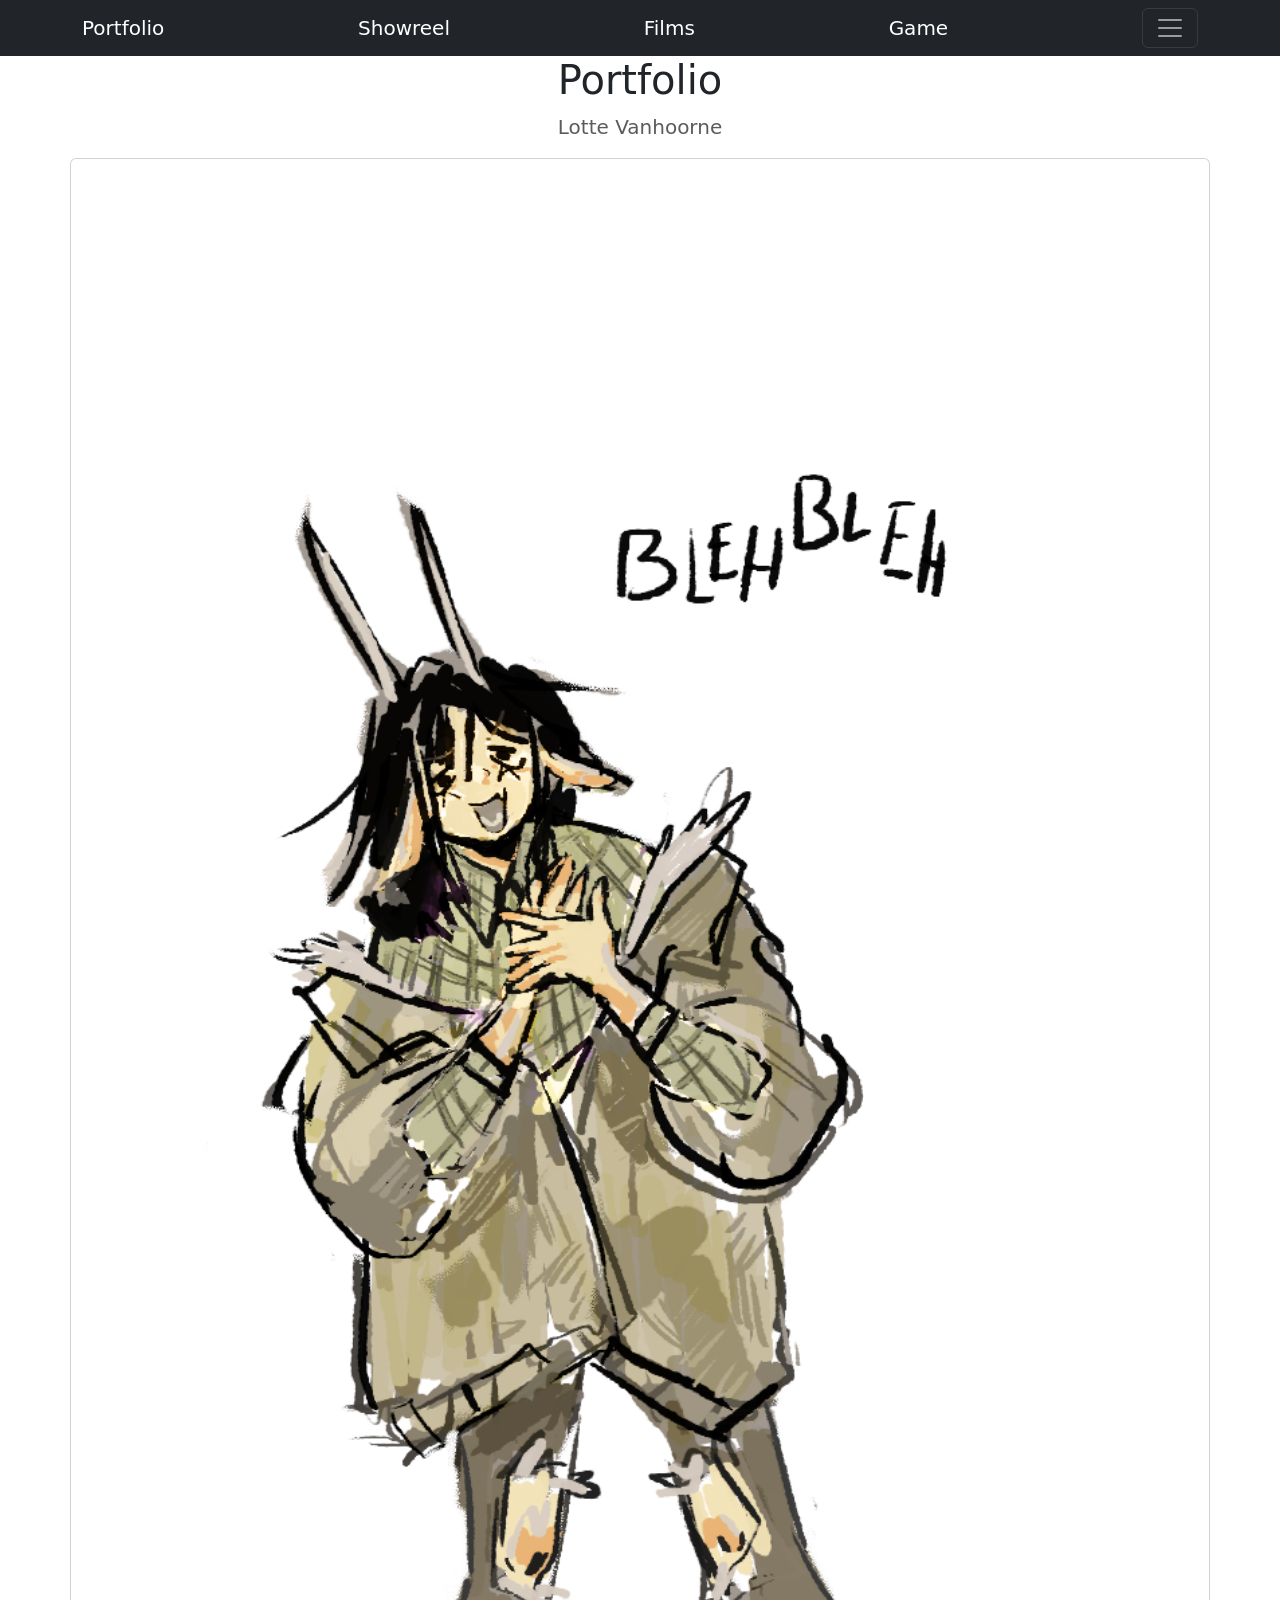
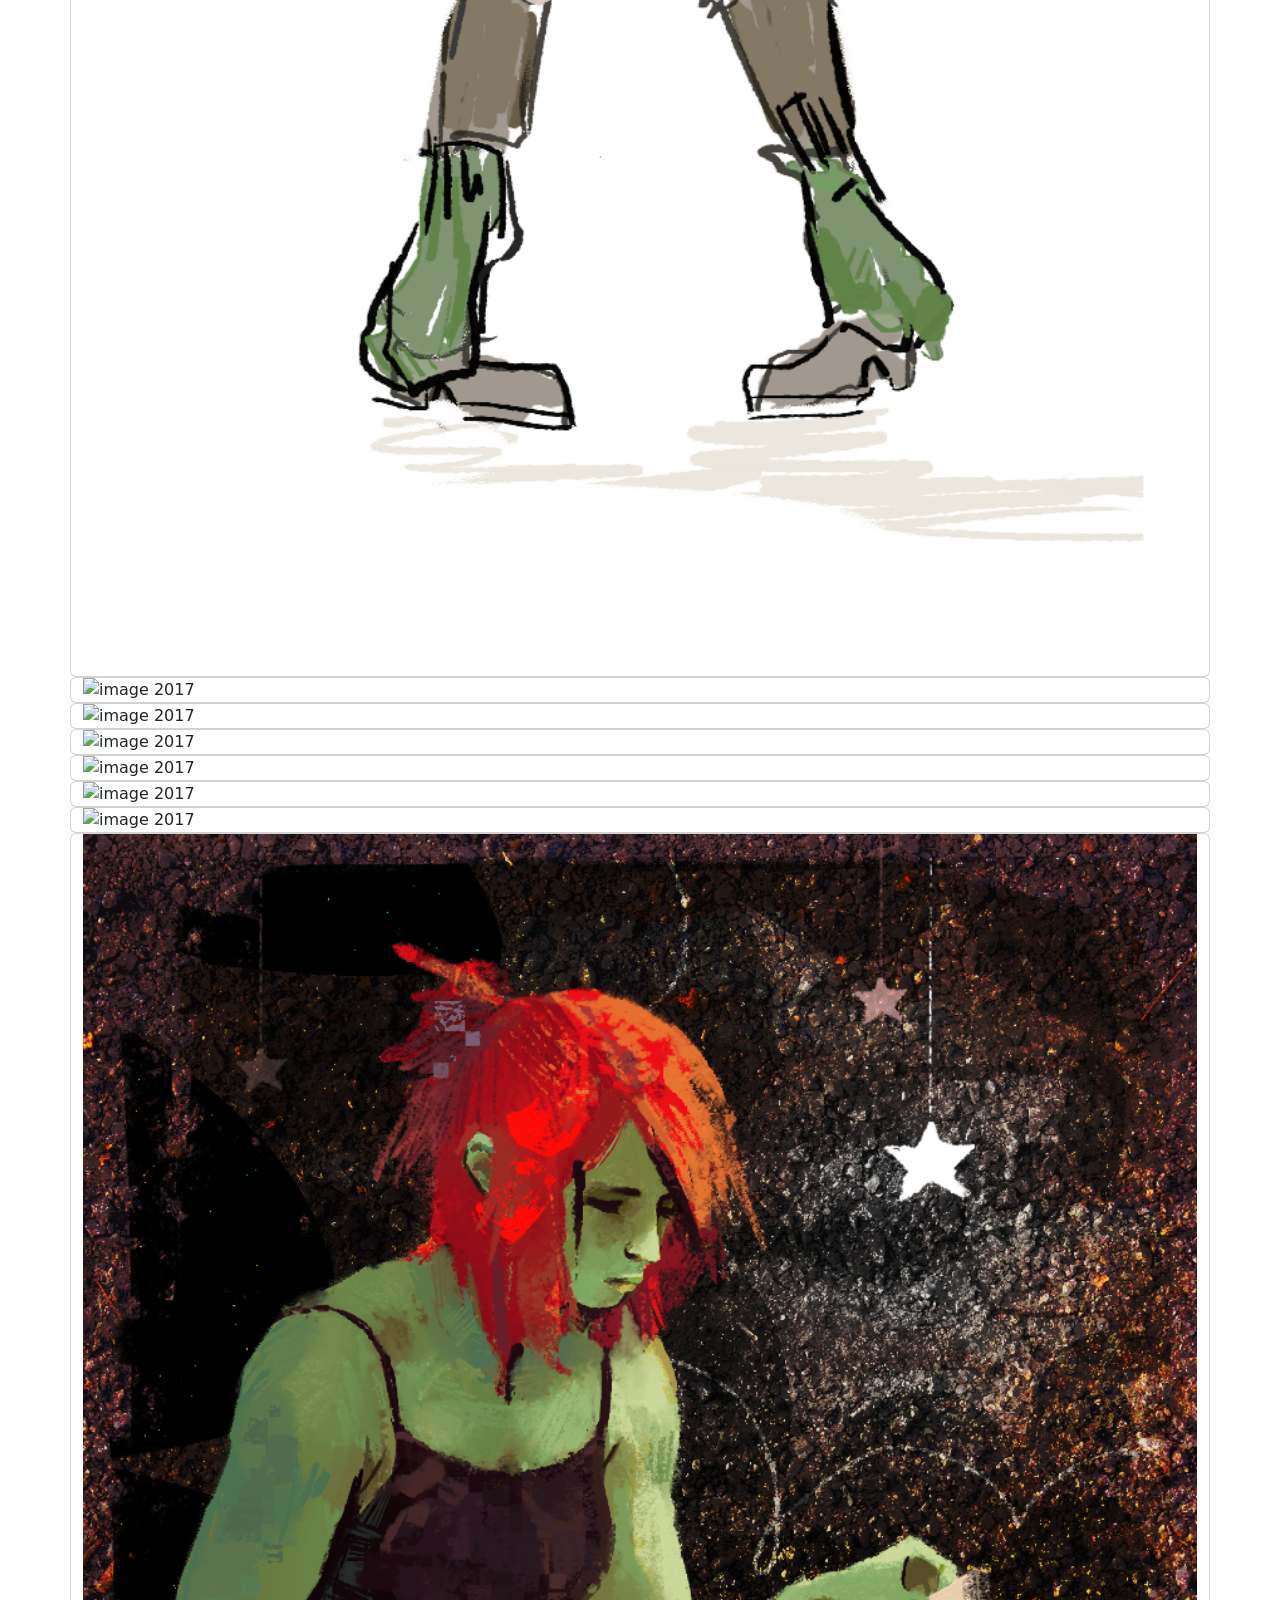
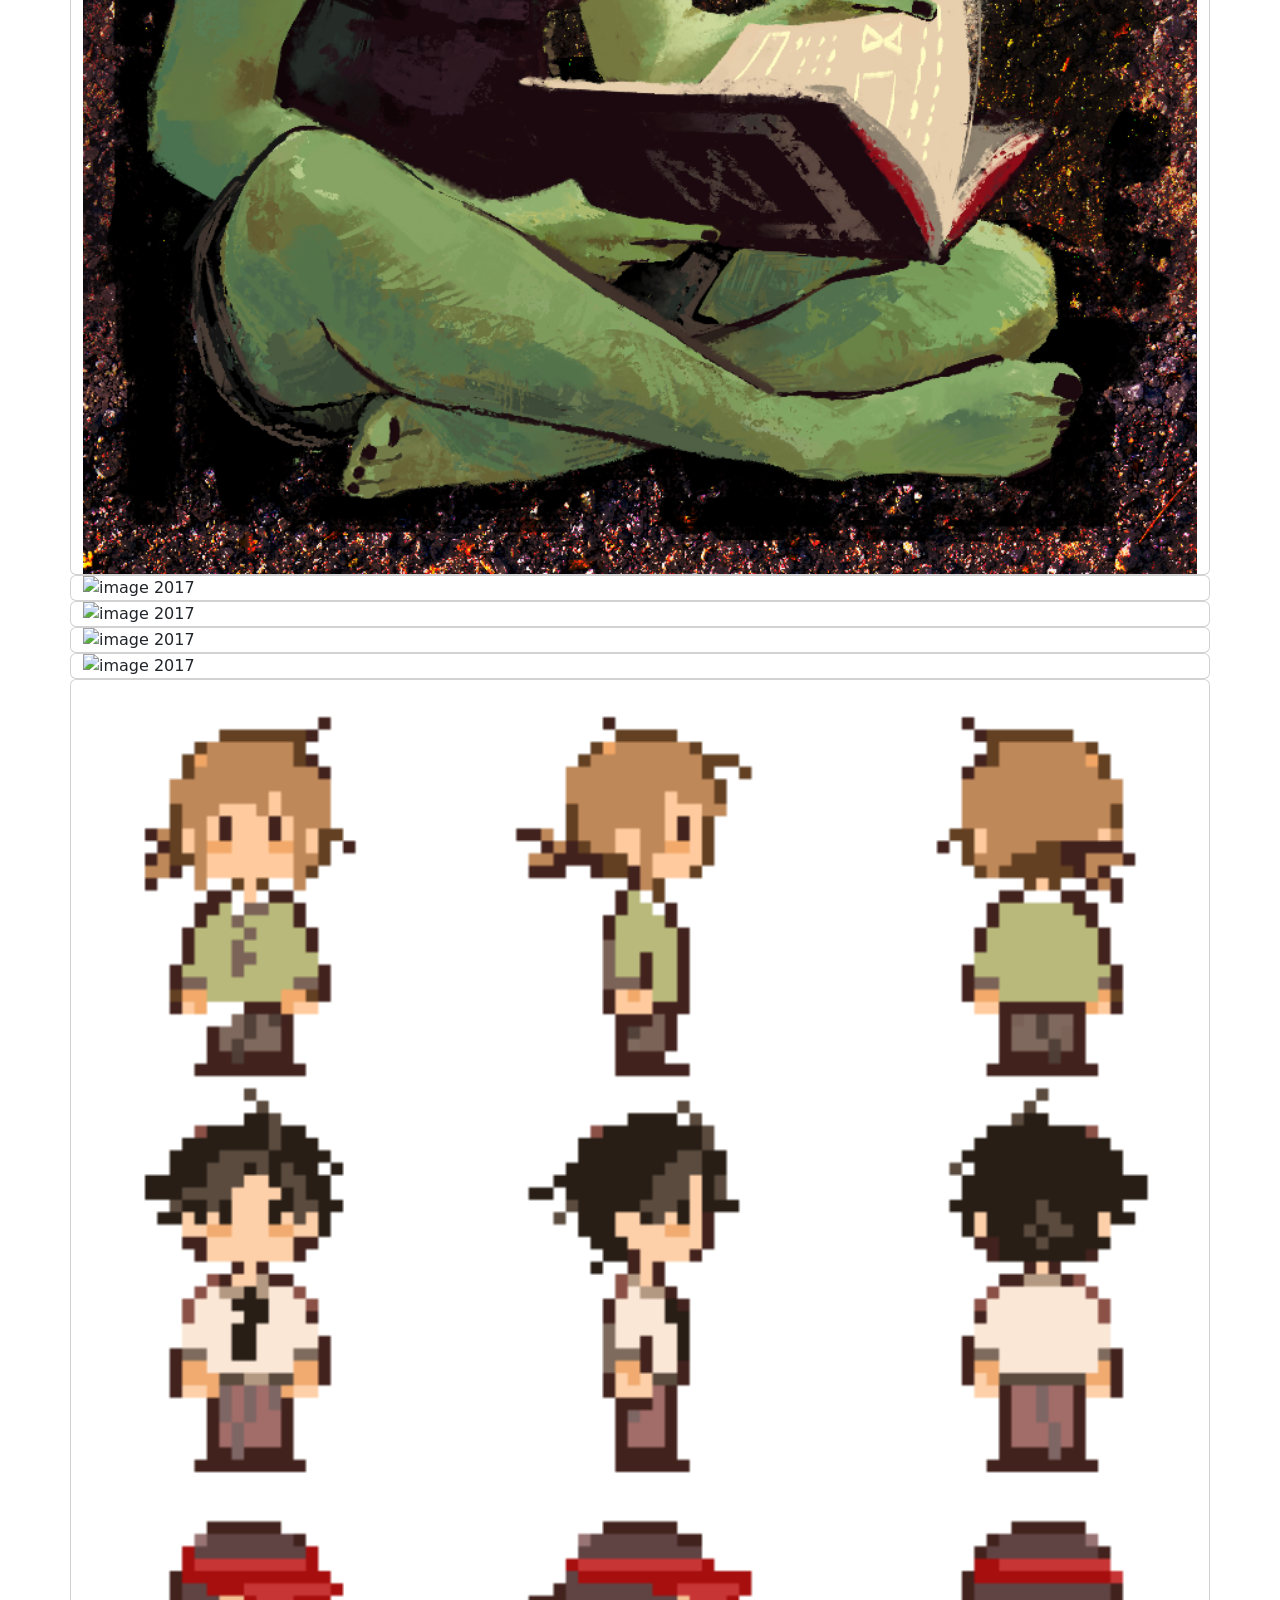
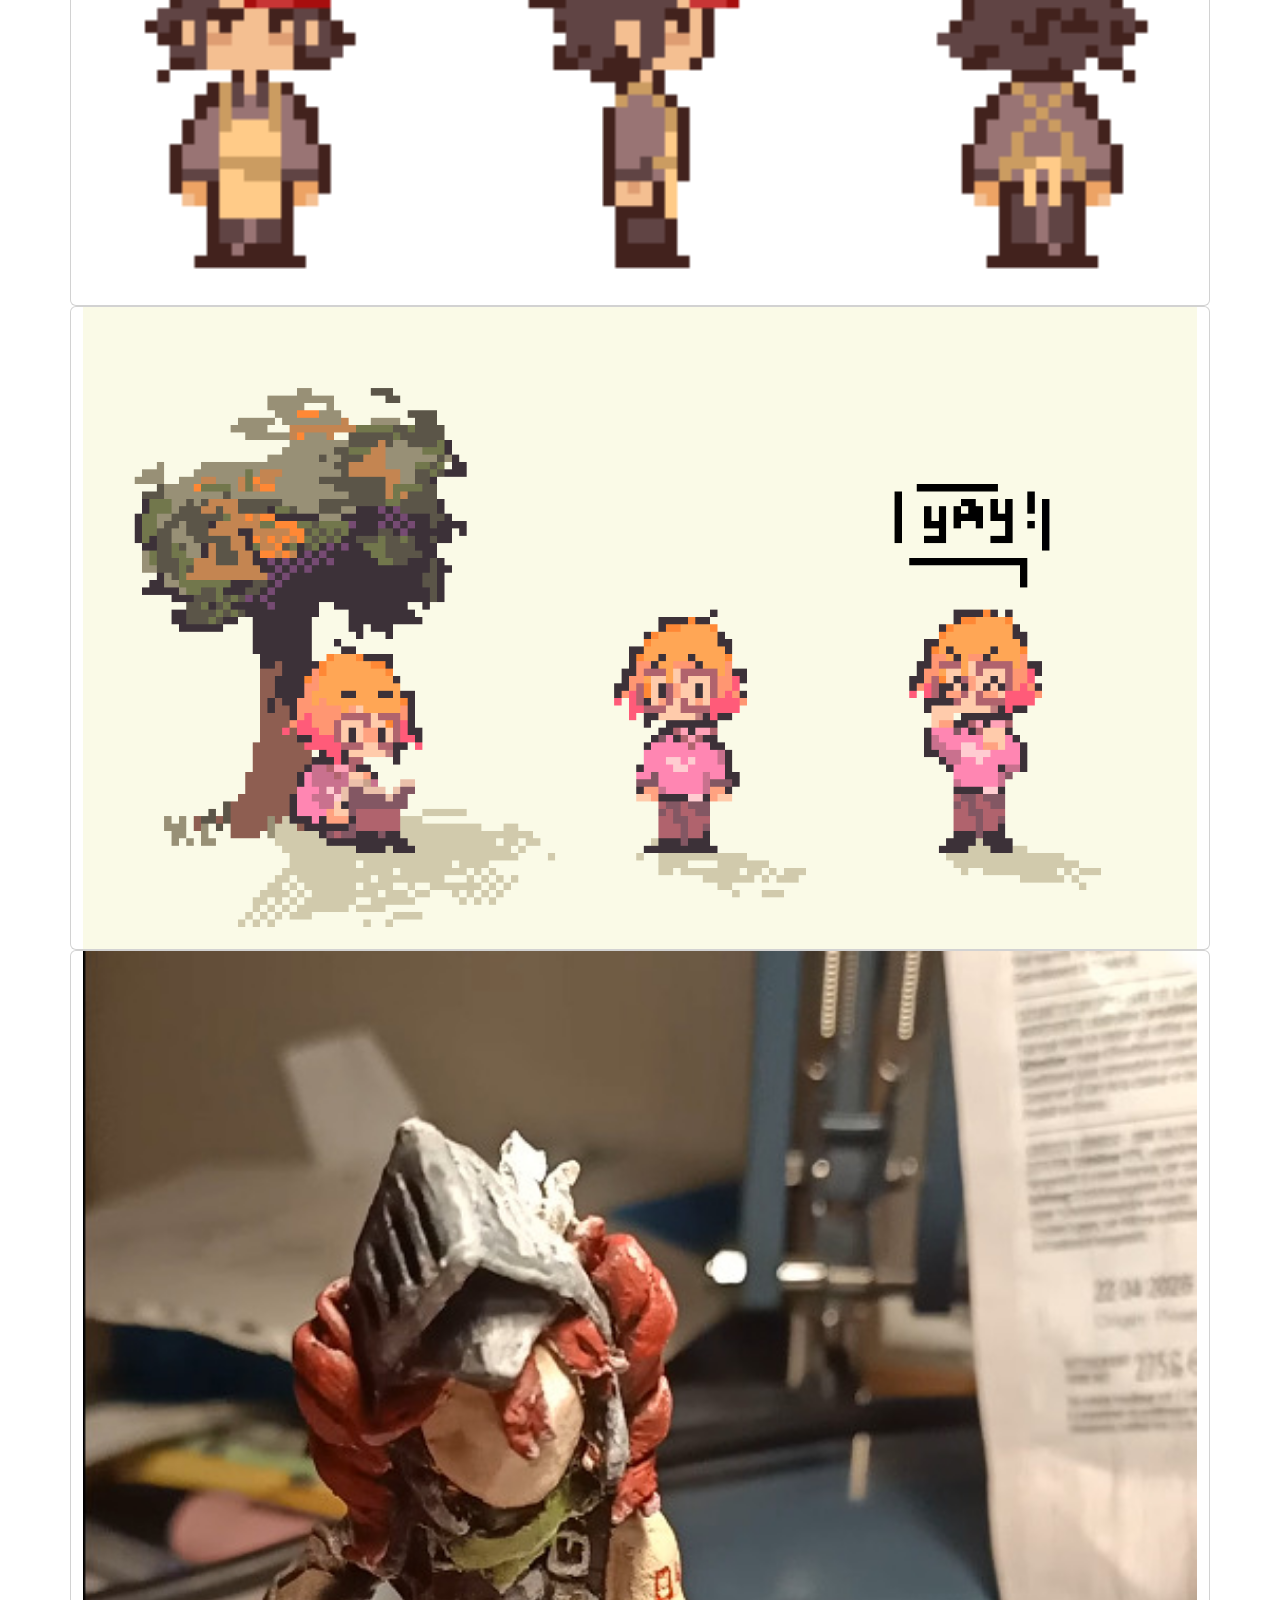
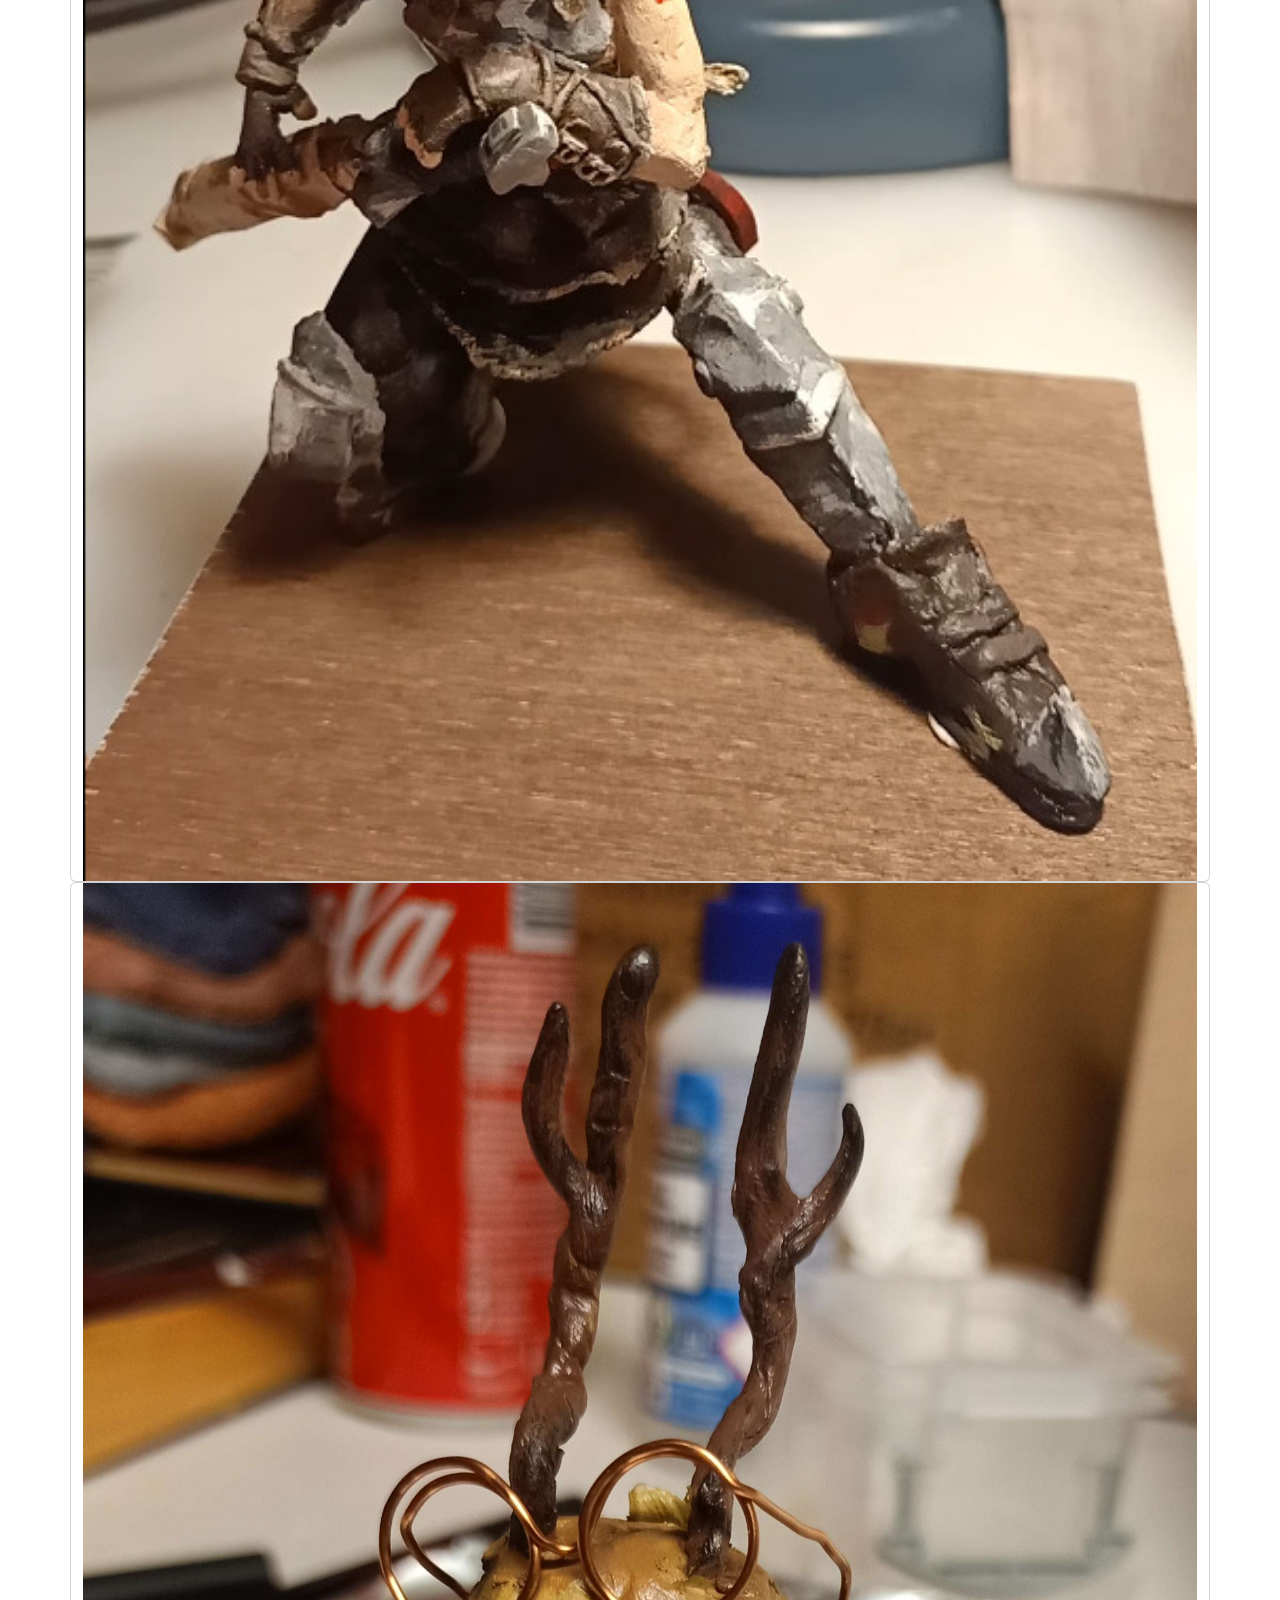
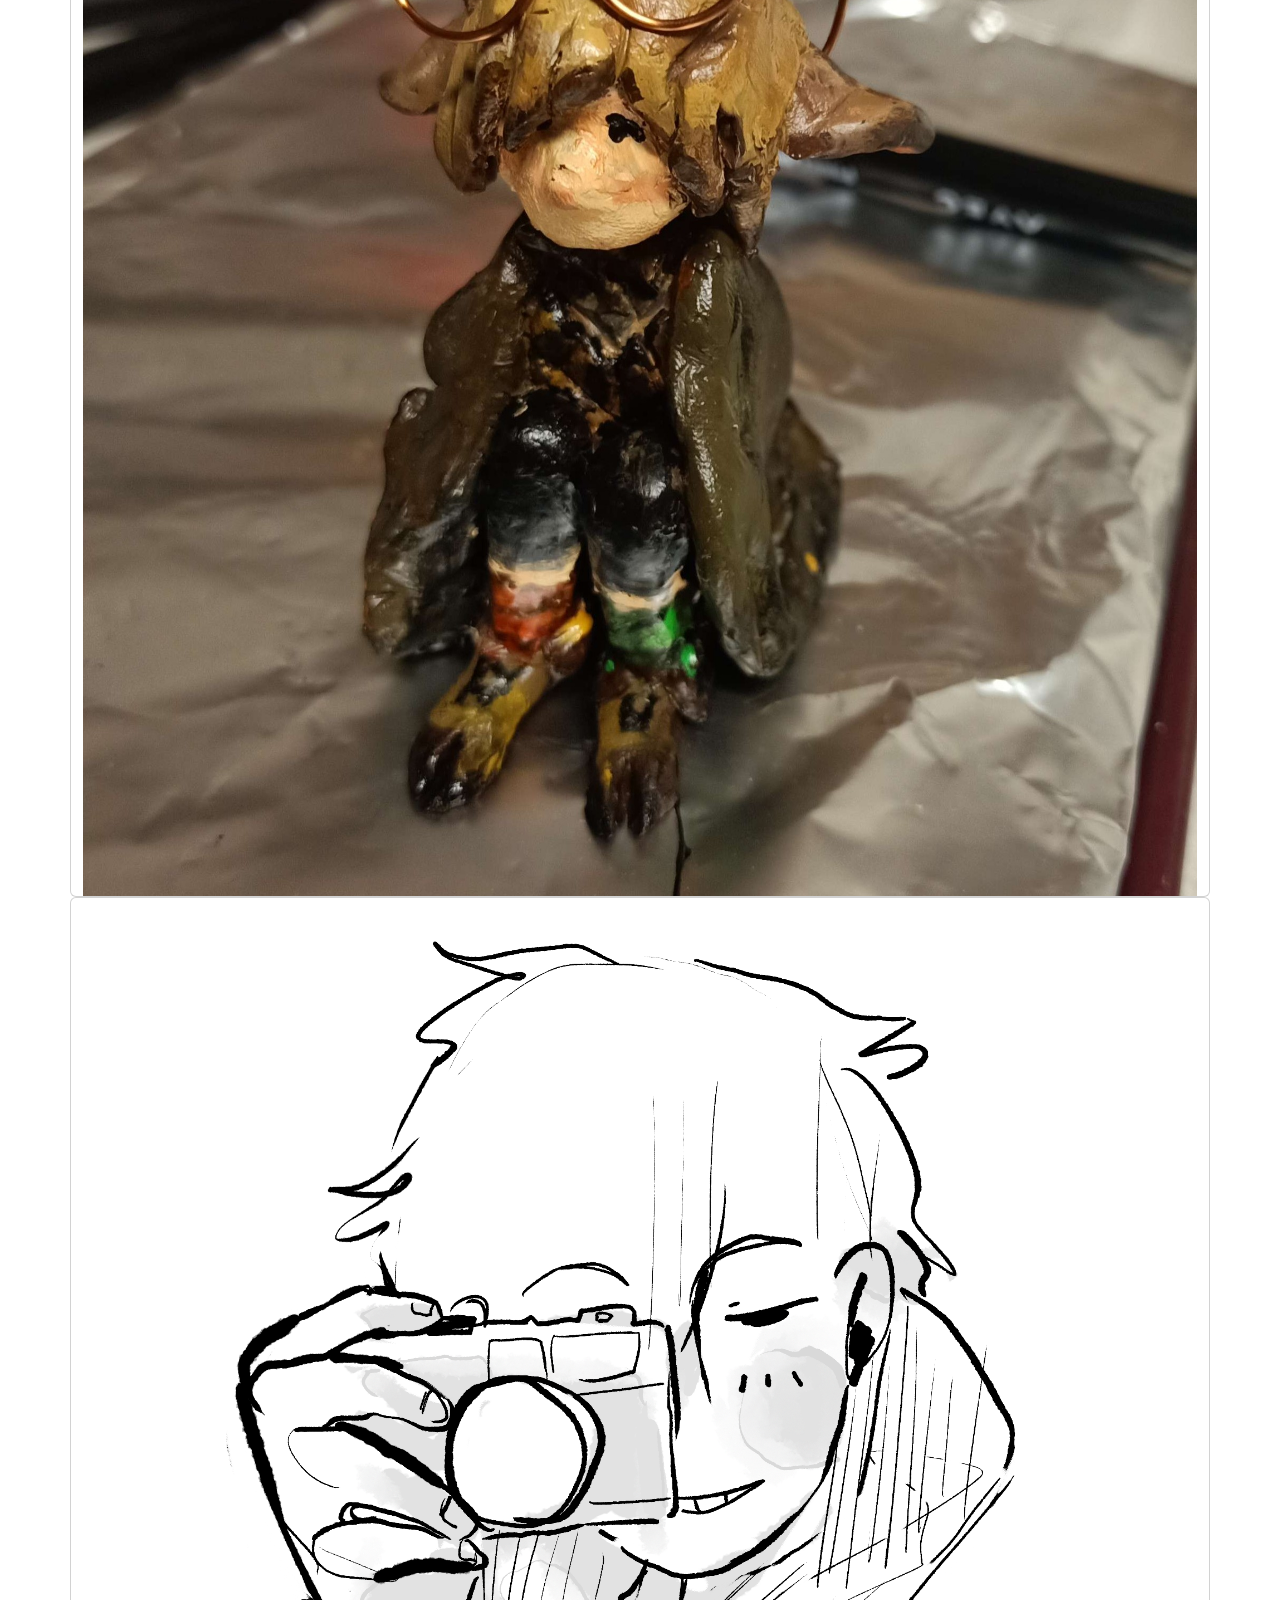
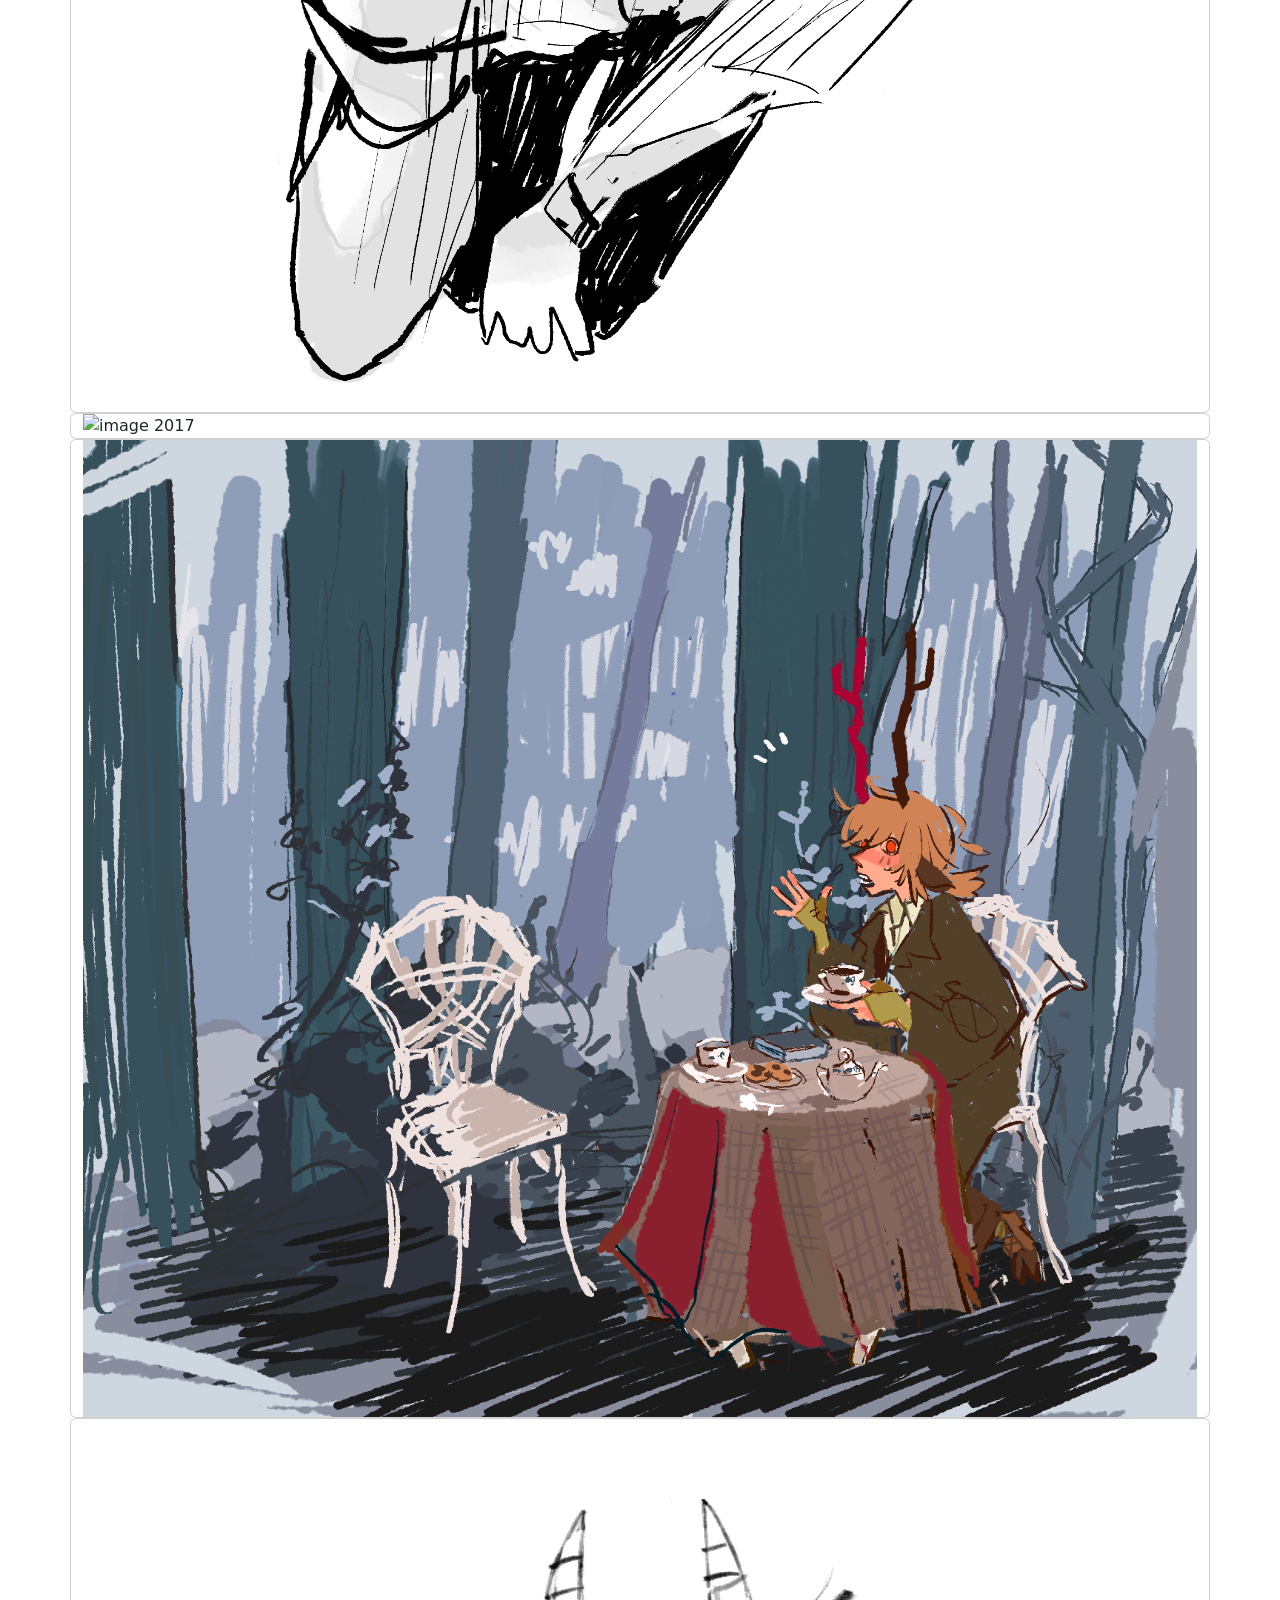
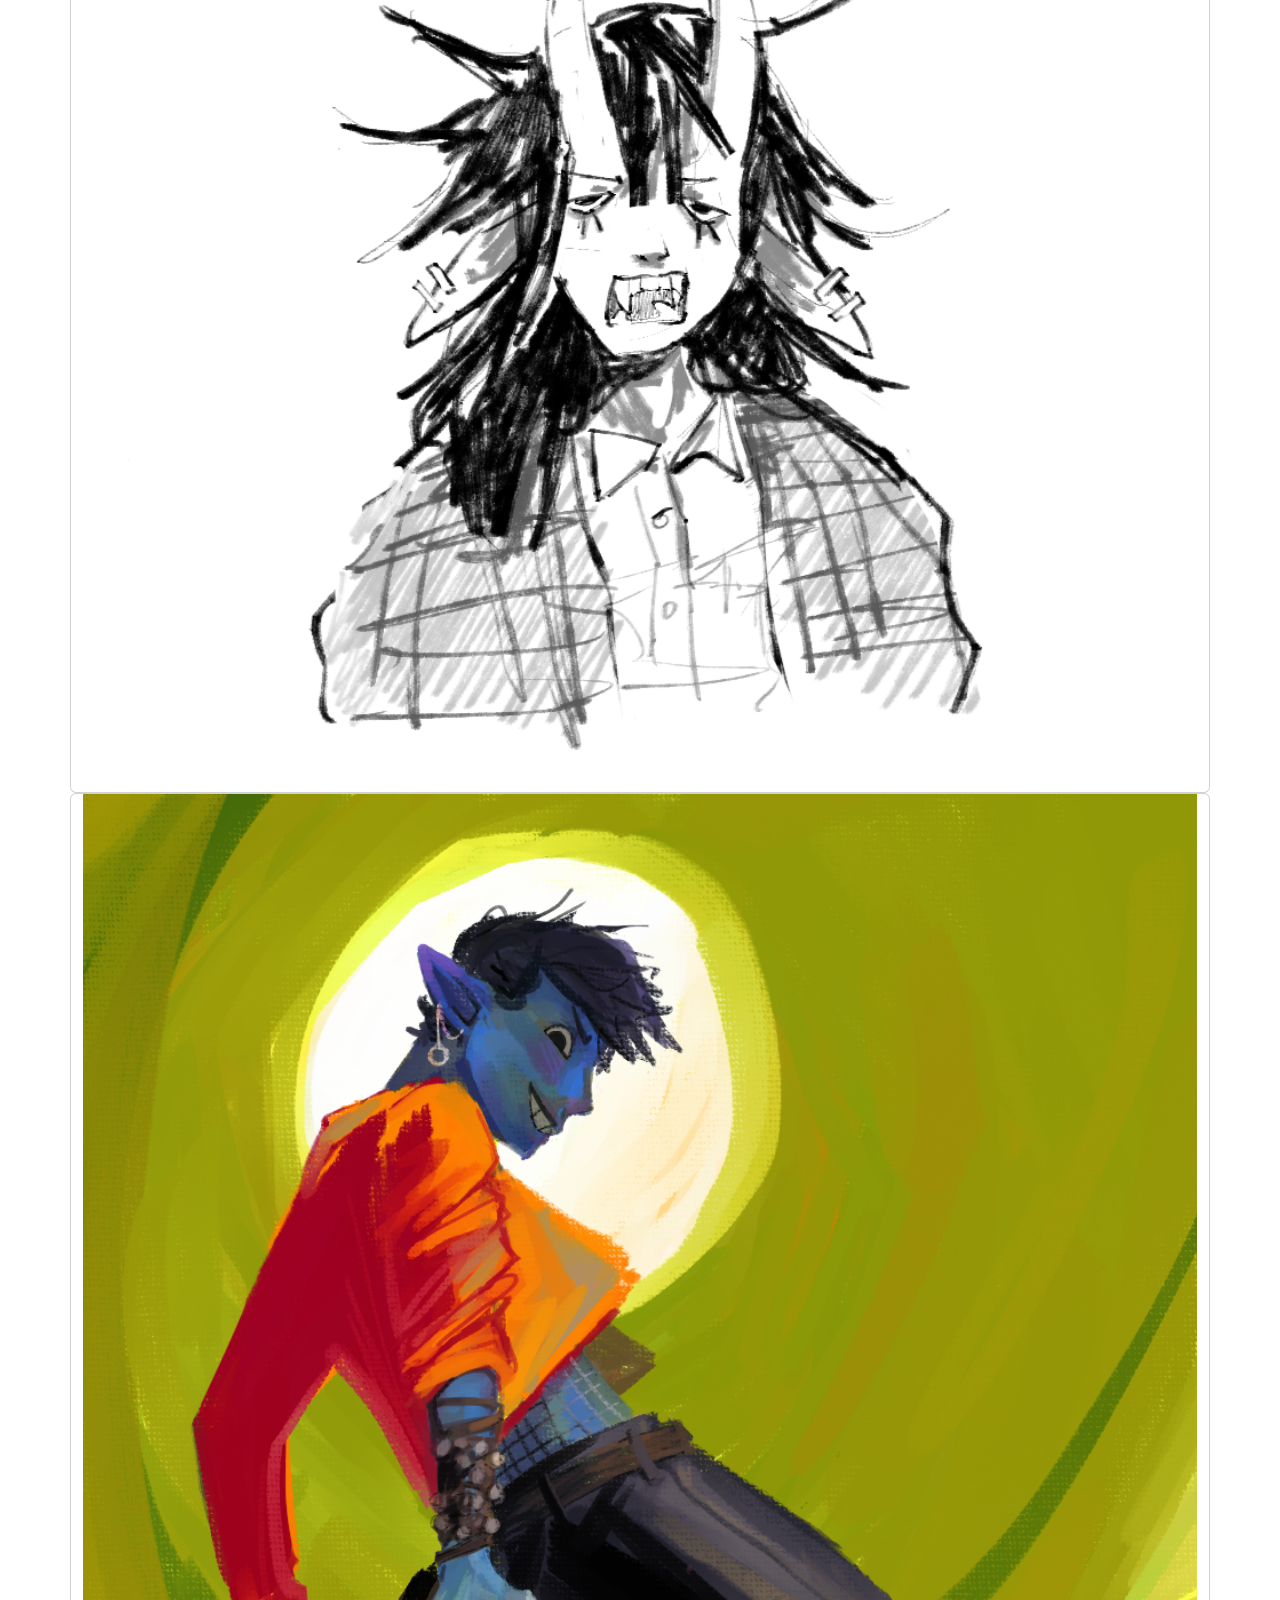
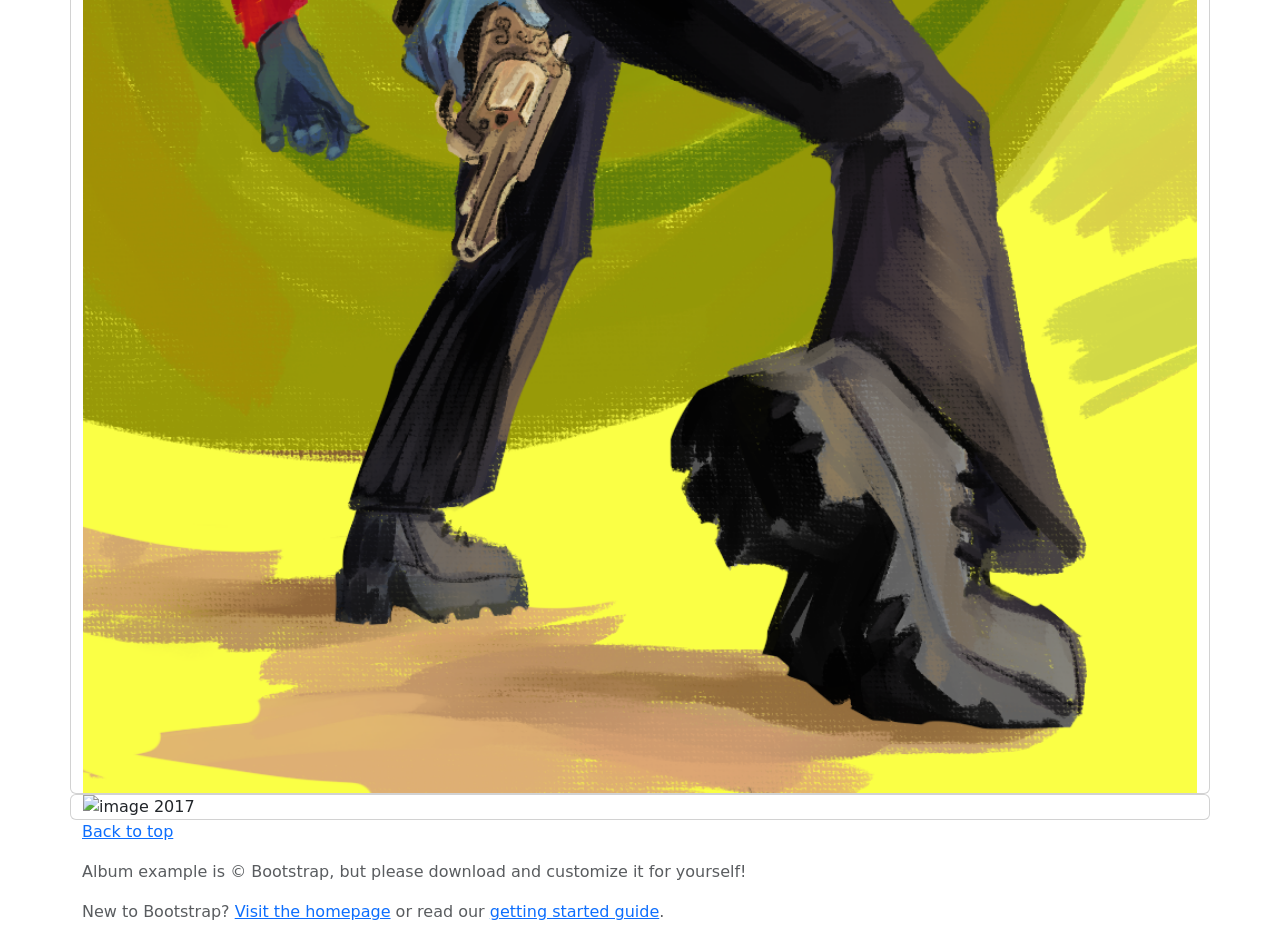
==== index.html @ b5077616 "Update page order" ====
<!doctype html>
<html lang="en">
  <head>
    <meta charset="utf-8">
    <meta name="viewport" content="width=device-width, initial-scale=1, shrink-to-fit=no">
    <meta name="description" content="">
    <meta name="author" content="">
    <link rel="icon" href="/docs/4.0/assets/img/favicons/favicon.ico">

    <title>Album example for Bootstrap</title>

    <!-- Bootstrap core CSS -->
    <link href="https://cdn.jsdelivr.net/npm/bootstrap@5.3.8/dist/css/bootstrap.min.css" rel="stylesheet" integrity="sha384-sRIl4kxILFvY47J16cr9ZwB07vP4J8+LH7qKQnuqkuIAvNWLzeN8tE5YBujZqJLB" crossorigin="anonymous">
    <!-- Custom styles for this template -->
    <link href="album.css" rel="stylesheet">
  </head>

  <body>

    <header>
      <div class="collapse bg-dark" id="navbarHeader">
        <div class="container">
          <div class="row">
            <div class="col-sm-8 py-4">
              <h4 class="text-white">About</h4>
              <p class="text-muted">When I am inspired, I draw. When inspired by what I drew, I share. Thanks for looking!</p>
            </div>
          </div>
        </div>
      </div>
      <div class="navbar navbar-dark bg-dark">
        <div class="container d-flex justify-content-between">
          <a href="/index.html" class="navbar-brand">Portfolio</a>
          <a href="/showreel.html" class="navbar-brand">Showreel</a>
          <a href="/films.html" class="navbar-brand">Films</a>
          <a href="/game.html" class="navbar-brand">Game</a>
          <button class="navbar-toggler" type="button" data-toggle="collapse" data-target="#navbarHeader" aria-controls="navbarHeader" aria-expanded="false" aria-label="Toggle navigation">
            <span class="navbar-toggler-icon"></span>
          </button>
        </div>
      </div>
    </header>

    <main role="main">

      <section class="jumbotron text-center">
        <div class="container">
          <h1 class="jumbotron-heading">Portfolio</h1>
          <p class="lead text-muted">Lotte Vanhoorne</p>
        </div>
      </section>

      <div class="album text-muted">
        <div class="container">

          <div class="row">
            <div class="card">
              <img src="content/2d3d/bleh.png" alt="image 2017" style="width:100%"  
                   data-toggle="modal" data-target="#myModal">
            </div>
            <div class="card">
              <img src="content/2d3d/cropped_poster.png" alt="image 2017" style="width:100%"  
               data-toggle="modal" data-target="#myModal">
            </div>
            <div class="card">
              <img src="content/2d3d/fashion1_p1.png" alt="image 2017" style="width:100%"
                   data-toggle="modal" data-target="#myModal">     
            </div>
             <div class="card">
              <img src="content/2d3d/fashion1_p2.png" alt="image 2017" style="width:100%"  
                   data-toggle="modal" data-target="#myModal">
            </div>
            <div class="card">
              <img src="content/2d3d/fashion2.png" alt="image 2017" style="width:100%"  
               data-toggle="modal" data-target="#myModal">
            </div>
            <div class="card">
              <img src="content/2d3d/grease_pencil_guy0001-0250.gif" alt="image 2017" style="width:100%"
                   data-toggle="modal" data-target="#myModal">     
            </div>
            <div class="card">
              <img src="content/2d3d/im the original... angel boi.png" alt="image 2017" style="width:100%"
                   data-toggle="modal" data-target="#myModal">     
            </div>
            <div class="card">
              <img src="content/2d3d/lady_brush6.8.png" alt="image 2017" style="width:100%"
                   data-toggle="modal" data-target="#myModal">     
            </div>
            <div class="card">
              <img src="content/2d3d/painting_flowercrownnn.png" alt="image 2017" style="width:100%"
                   data-toggle="modal" data-target="#myModal">     
            </div>
            <div class="card">
              <img src="content/2d3d/paper_drawing_Page_2i.png" alt="image 2017" style="width:100%"
                   data-toggle="modal" data-target="#myModal">     
            </div>
            <div class="card">
              <img src="content/2d3d/paper_drawing_Page_4.png" alt="image 2017" style="width:100%"
                   data-toggle="modal" data-target="#myModal">     
            </div>
            <div class="card">
              <img src="content/2d3d/paper_drawing_Page_5ffff.png" alt="image 2017" style="width:100%"
                   data-toggle="modal" data-target="#myModal">     
            </div>
            <div class="card">
              <img src="content/2d3d/pixel_gamejam sprites.png" alt="image 2017" style="width:100%"
                   data-toggle="modal" data-target="#myModal">     
            </div>
            <div class="card">
              <img src="content/2d3d/pixel_poppy(yes).gif" alt="image 2017" style="width:100%"
                   data-toggle="modal" data-target="#myModal">     
            </div>
            <div class="card">
              <img src="content/2d3d/sculpt_teto_front.jpg" alt="image 2017" style="width:100%"
                   data-toggle="modal" data-target="#myModal">     
            </div>
            <div class="card">
              <img src="content/2d3d/sculpt_willow.jpg" alt="image 2017" style="width:100%"
                   data-toggle="modal" data-target="#myModal">     
            </div>
            <div class="card">
              <img src="content/2d3d/silly.png" alt="image 2017" style="width:100%"
                   data-toggle="modal" data-target="#myModal">     
            </div>
            <div class="card">
              <img src="content/2d3d/spook.png" alt="image 2017" style="width:100%"
                   data-toggle="modal" data-target="#myModal">     
            </div>
            <div class="card">
              <img src="content/2d3d/tea party3.png" alt="image 2017" style="width:100%"
                   data-toggle="modal" data-target="#myModal">     
            </div>
            <div class="card">
              <img src="content/2d3d/testing2_rough brush clip.png" alt="image 2017" style="width:100%"
                   data-toggle="modal" data-target="#myModal">     
            </div>
            <div class="card">
              <img src="content/2d3d/testing4_tola1.png" alt="image 2017" style="width:100%"
                   data-toggle="modal" data-target="#myModal">     
            </div>
            <div class="card">
              <img src="content/2d3d/xan3.png" alt="image 2017" style="width:100%"
                   data-toggle="modal" data-target="#myModal">     
            </div>

            
          </div>

        </div>
      </div>

      
      <div id="myModal" class="modal fade" role="dialog">
    <div class="modal-dialog modal-lg">
        <div class="modal-content">
            <div class="modal-body">
                <img class="img-responsive" src="" />
            </div>
            <div class="modal-footer">
                <button type="button" class="btn btn-default" data-dismiss="modal">Close</button>
            </div>
        </div>
    </div>
</div>
      
 
      
       
 </main>

    <footer class="text-muted">
      <div class="container">
        <p class="float-right">
          <a href="#">Back to top</a>
        </p>
        <p>Album example is &copy; Bootstrap, but please download and customize it for yourself!</p>
        <p>New to Bootstrap? <a href="../../">Visit the homepage</a> or read our <a href="../../getting-started/">getting started guide</a>.</p>
      </div>
    </footer>

    <!-- Bootstrap core JavaScript
    ================================================== -->
    <!-- Placed at the end of the document so the pages load faster -->
    <script src="https://code.jquery.com/jquery-3.2.1.slim.min.js" integrity="sha384-KJ3o2DKtIkvYIK3UENzmM7KCkRr/rE9/Qpg6aAZGJwFDMVNA/GpGFF93hXpG5KkN" crossorigin="anonymous"></script>
    <script src="https://cdnjs.cloudflare.com/ajax/libs/popper.js/1.12.3/umd/popper.min.js" integrity="sha384-vFJXuSJphROIrBnz7yo7oB41mKfc8JzQZiCq4NCceLEaO4IHwicKwpJf9c9IpFgh" crossorigin="anonymous"></script>
    <script src="https://cdn.jsdelivr.net/npm/bootstrap@5.3.8/dist/js/bootstrap.bundle.min.js" integrity="sha384-FKyoEForCGlyvwx9Hj09JcYn3nv7wiPVlz7YYwJrWVcXK/BmnVDxM+D2scQbITxI" crossorigin="anonymous"></script>
    <script src="https://cdnjs.cloudflare.com/ajax/libs/holder/2.9.4/holder.min.js"></script>
    <script>
    $(document).ready(function () {
            $('#myModal').on('show.bs.modal', function (e) {
                var image = $(e.relatedTarget).attr('src');
                $(".img-responsive").attr("src", image);
            });
    });
    </script> 
  </body>
</html>
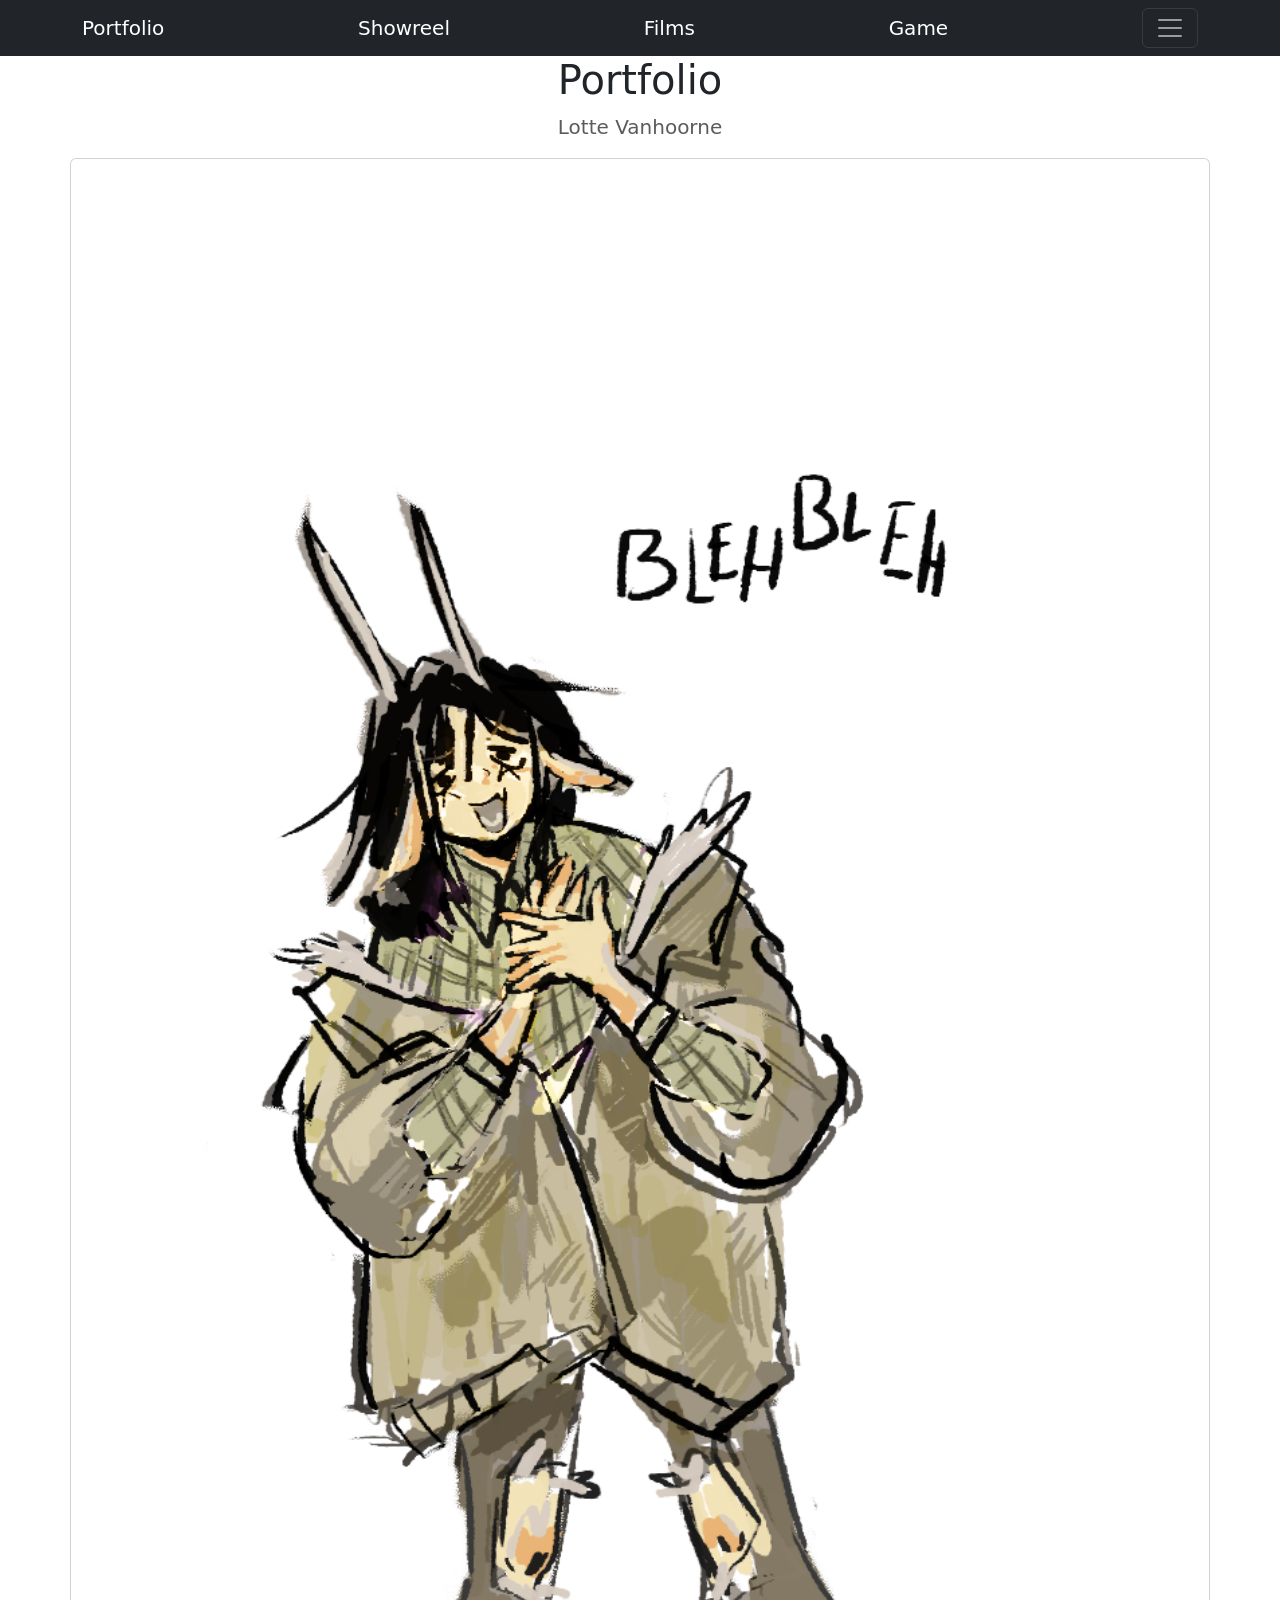
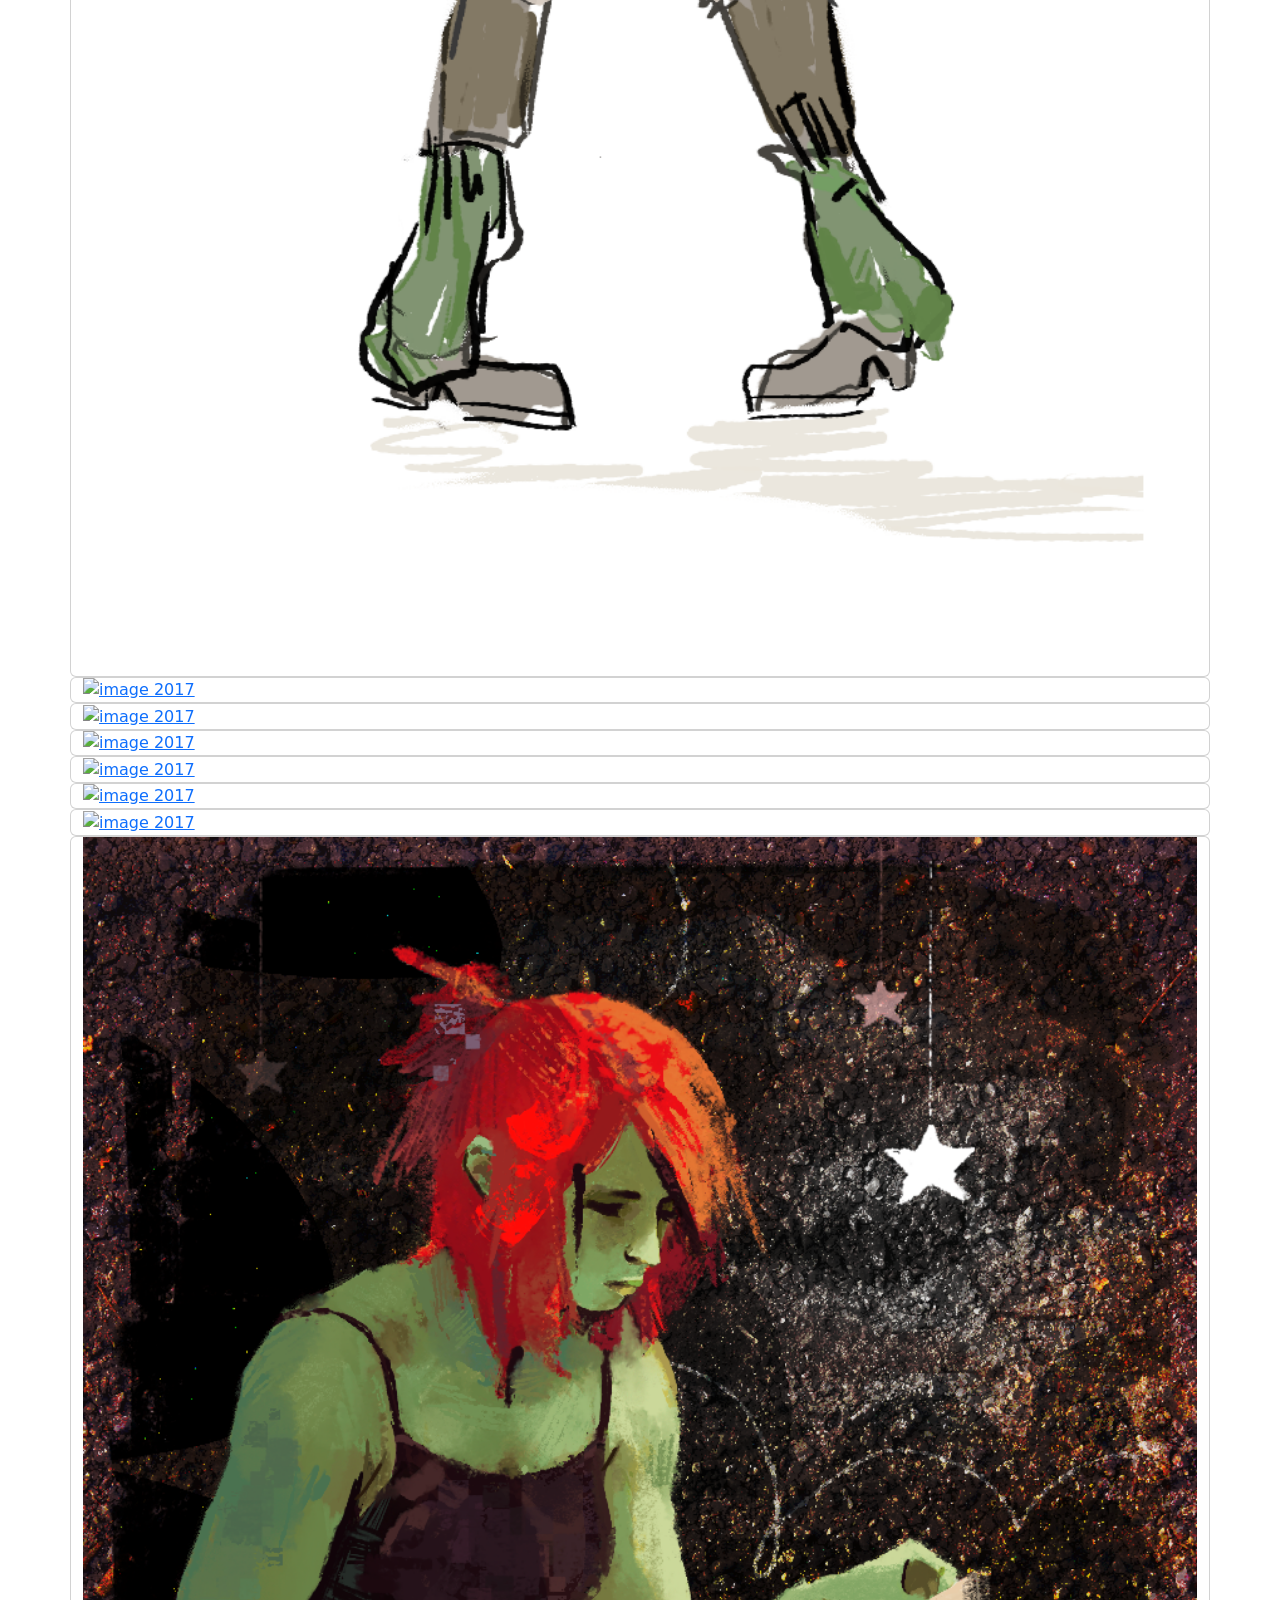
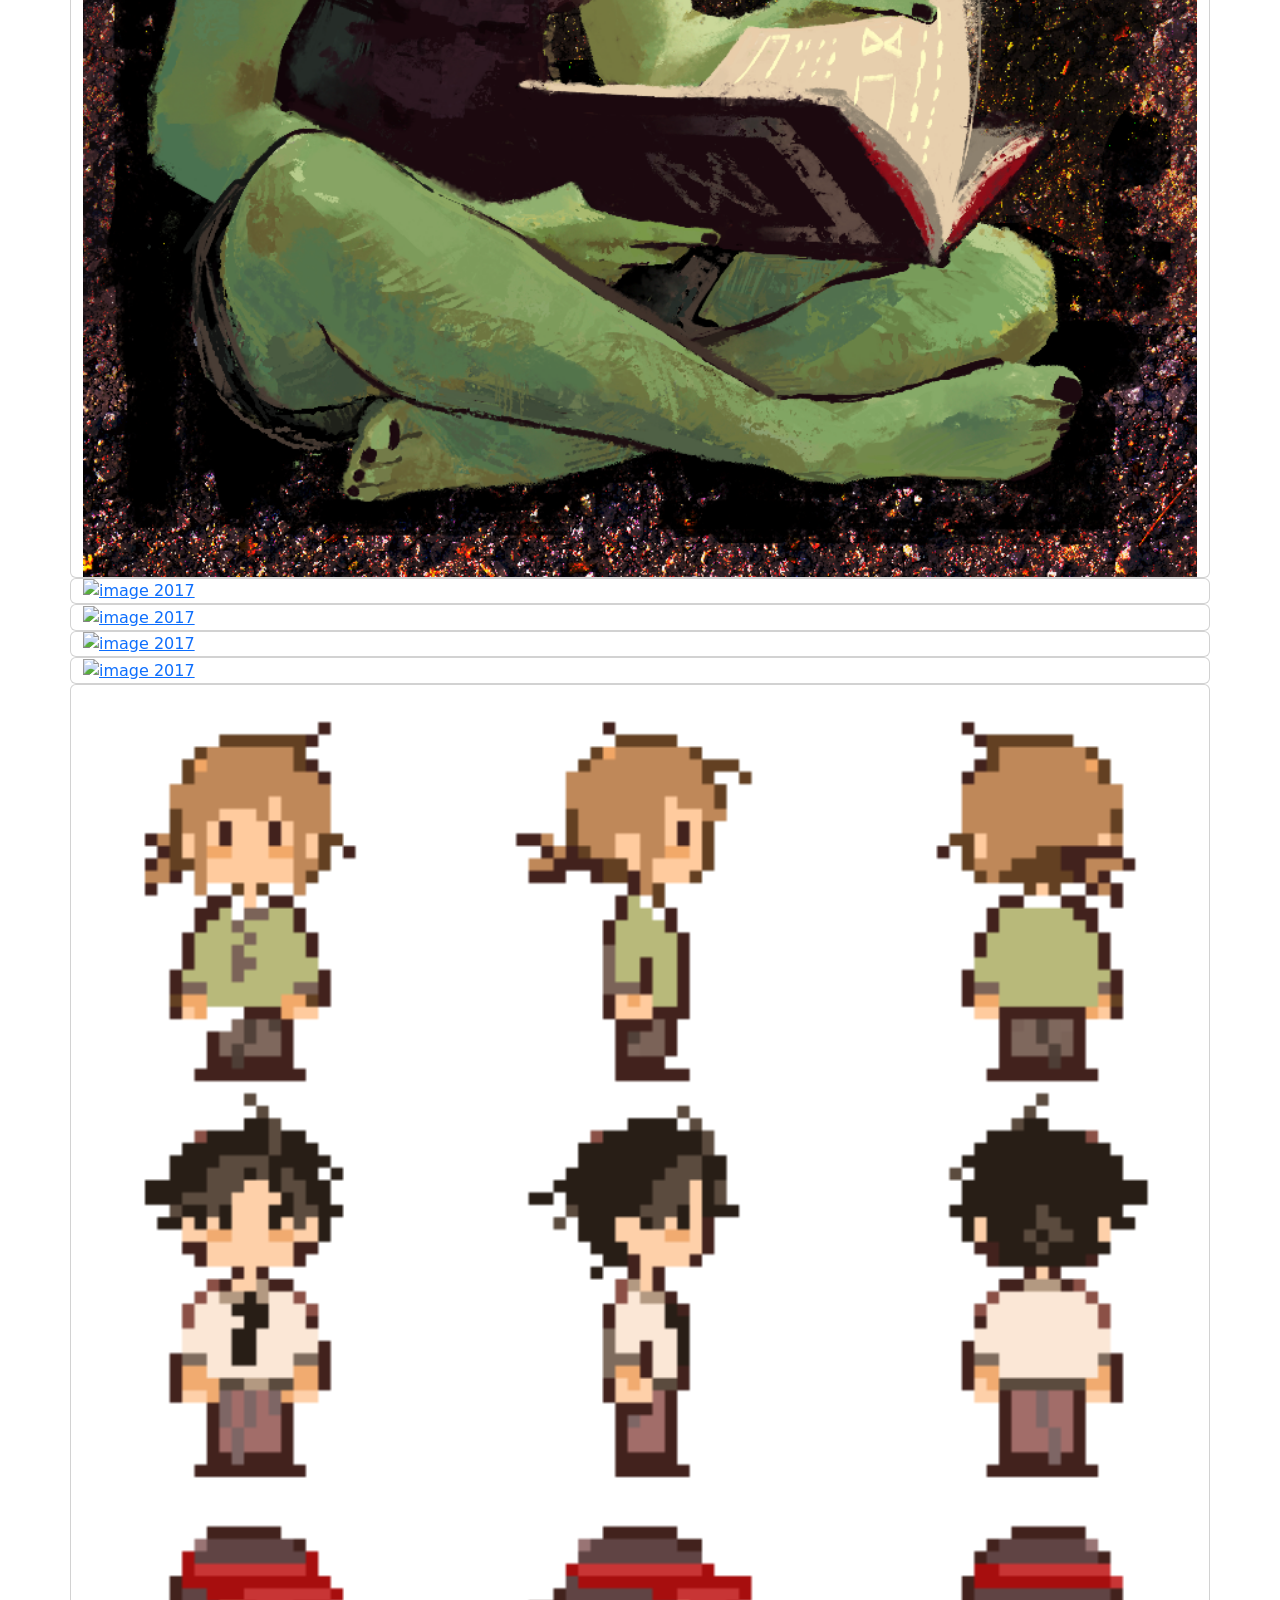
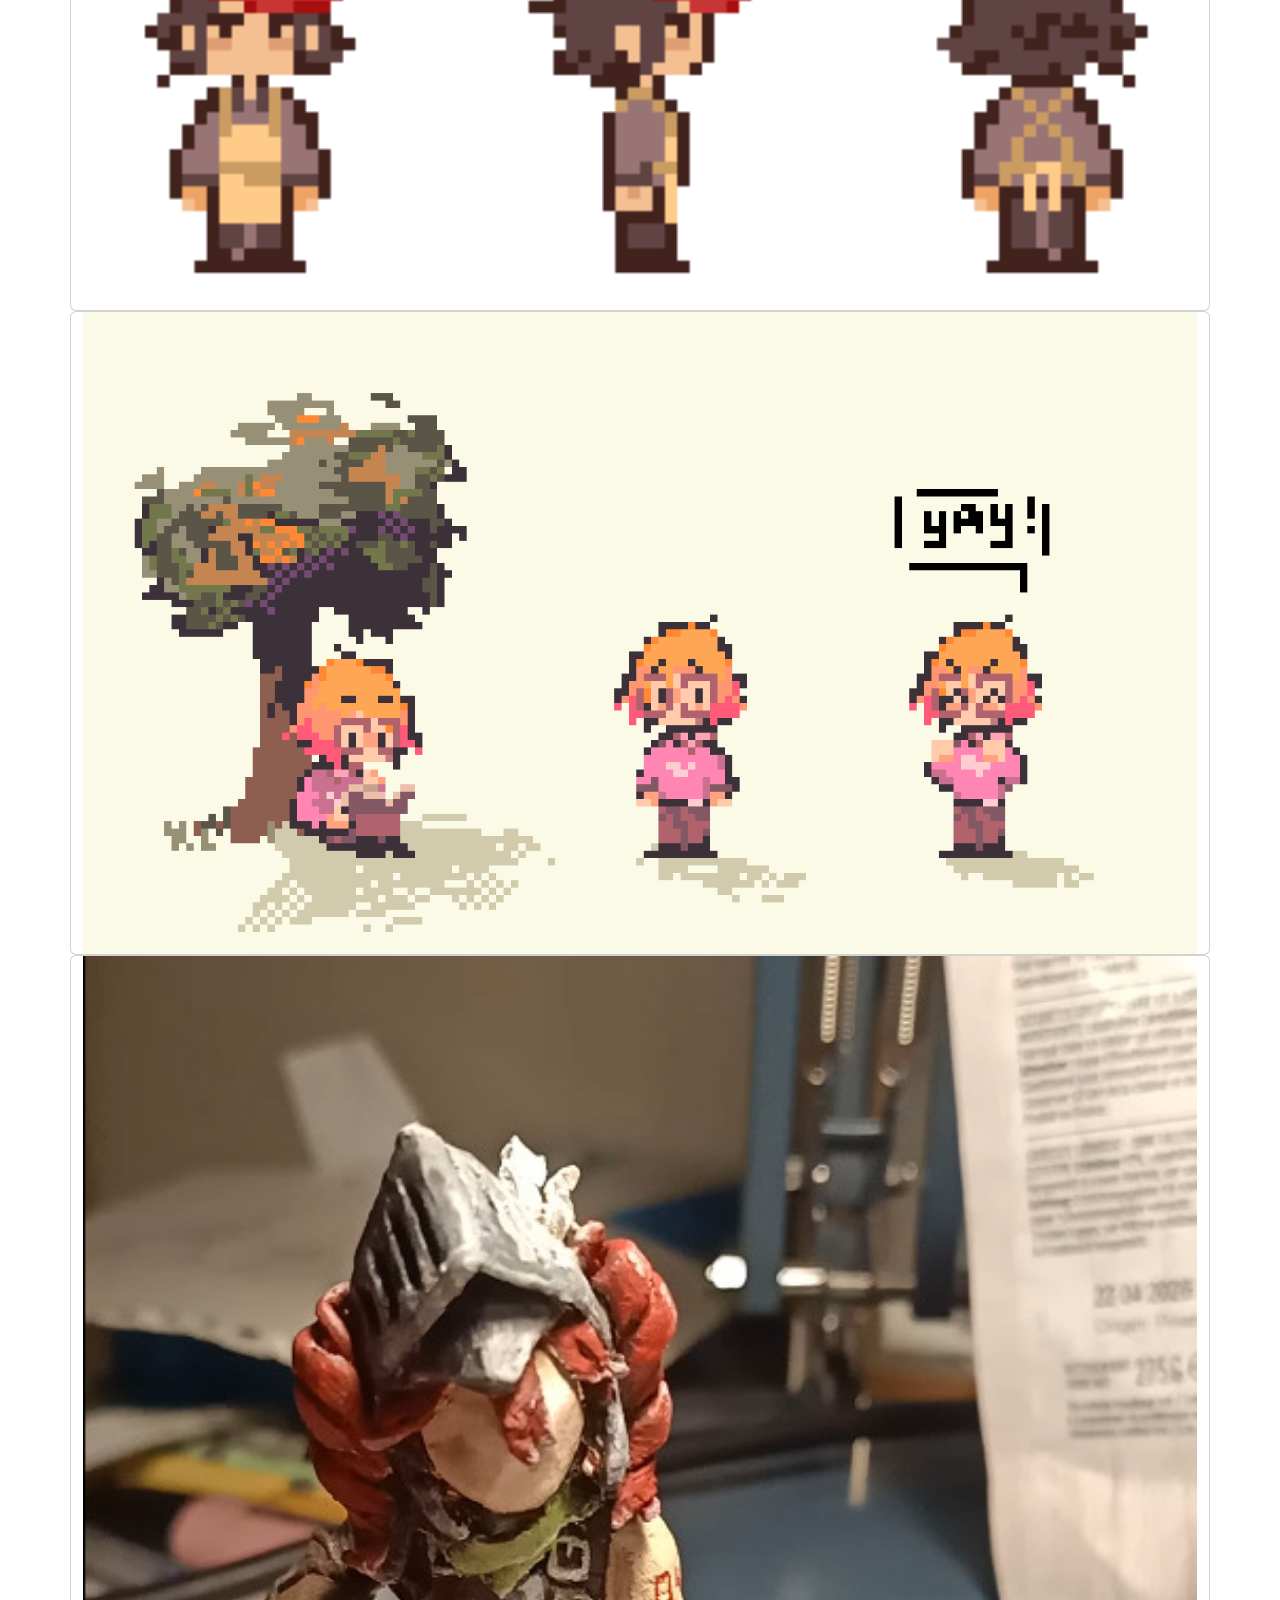
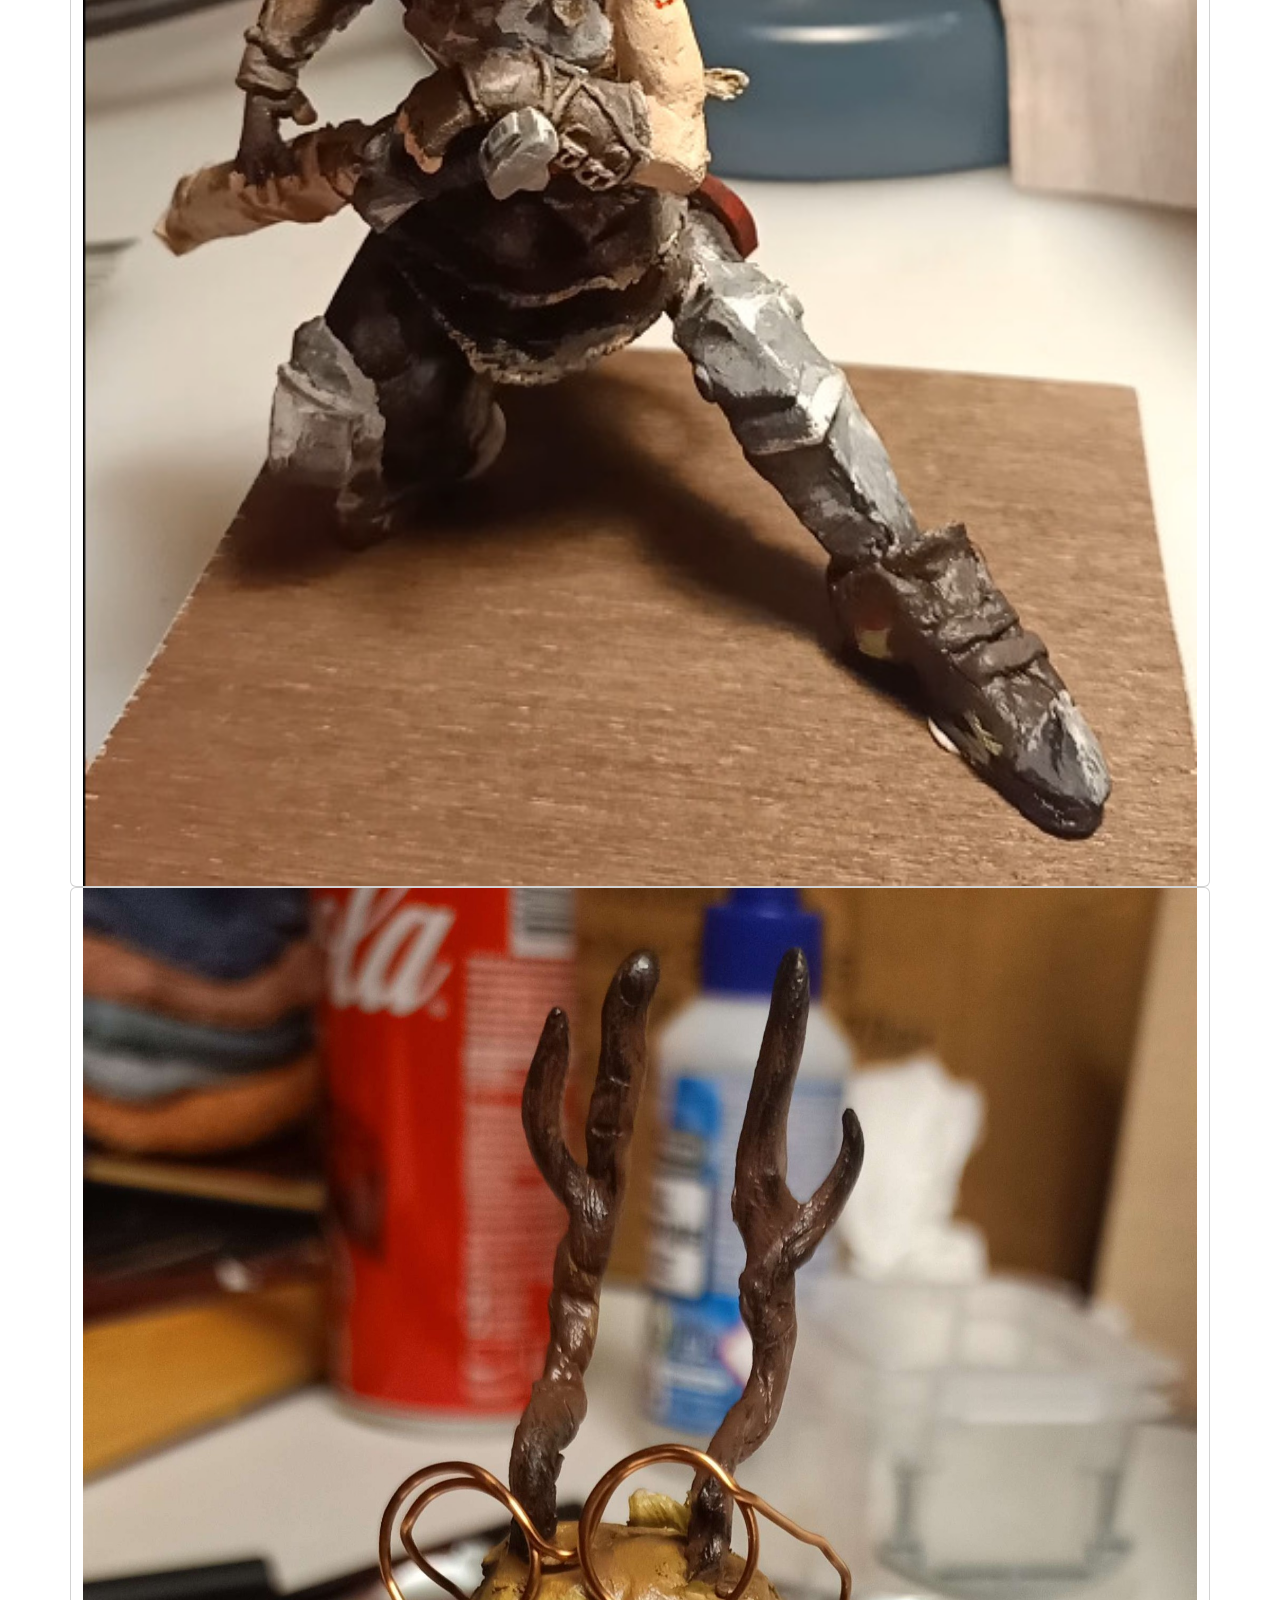
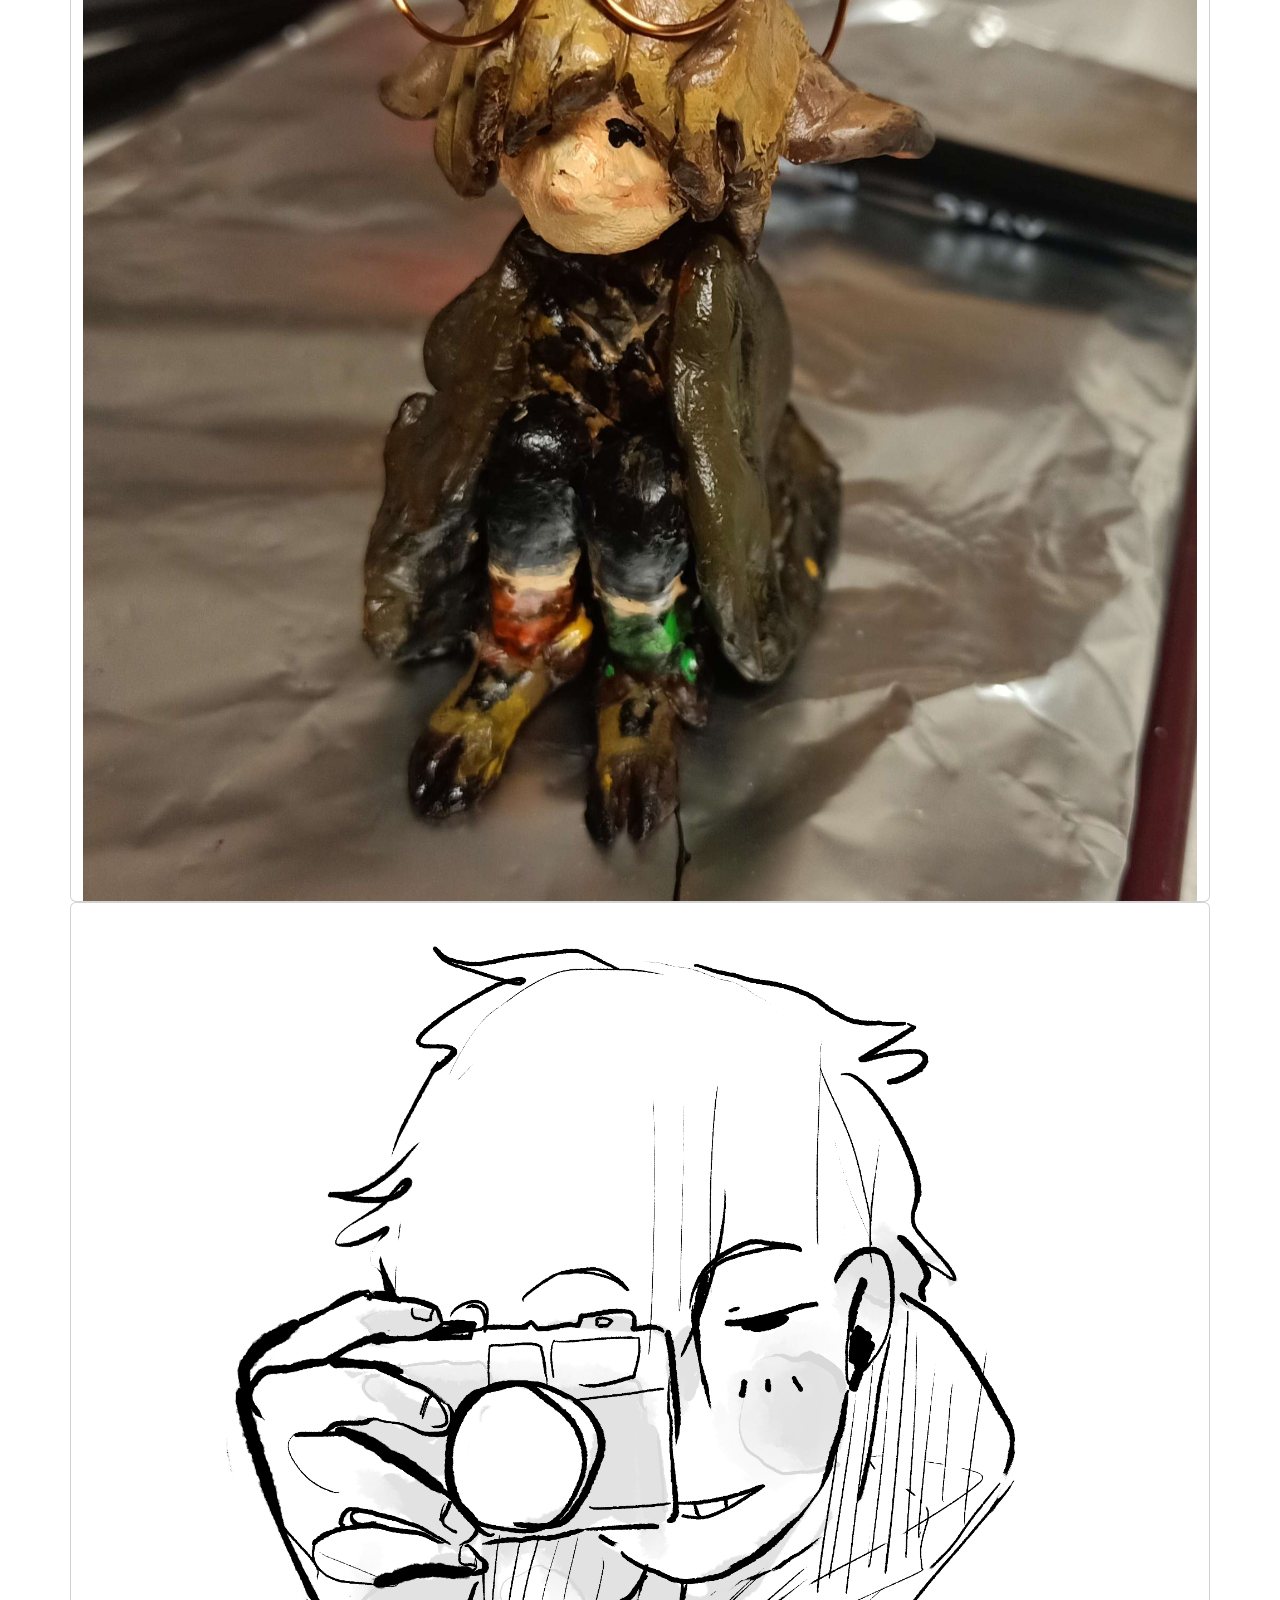
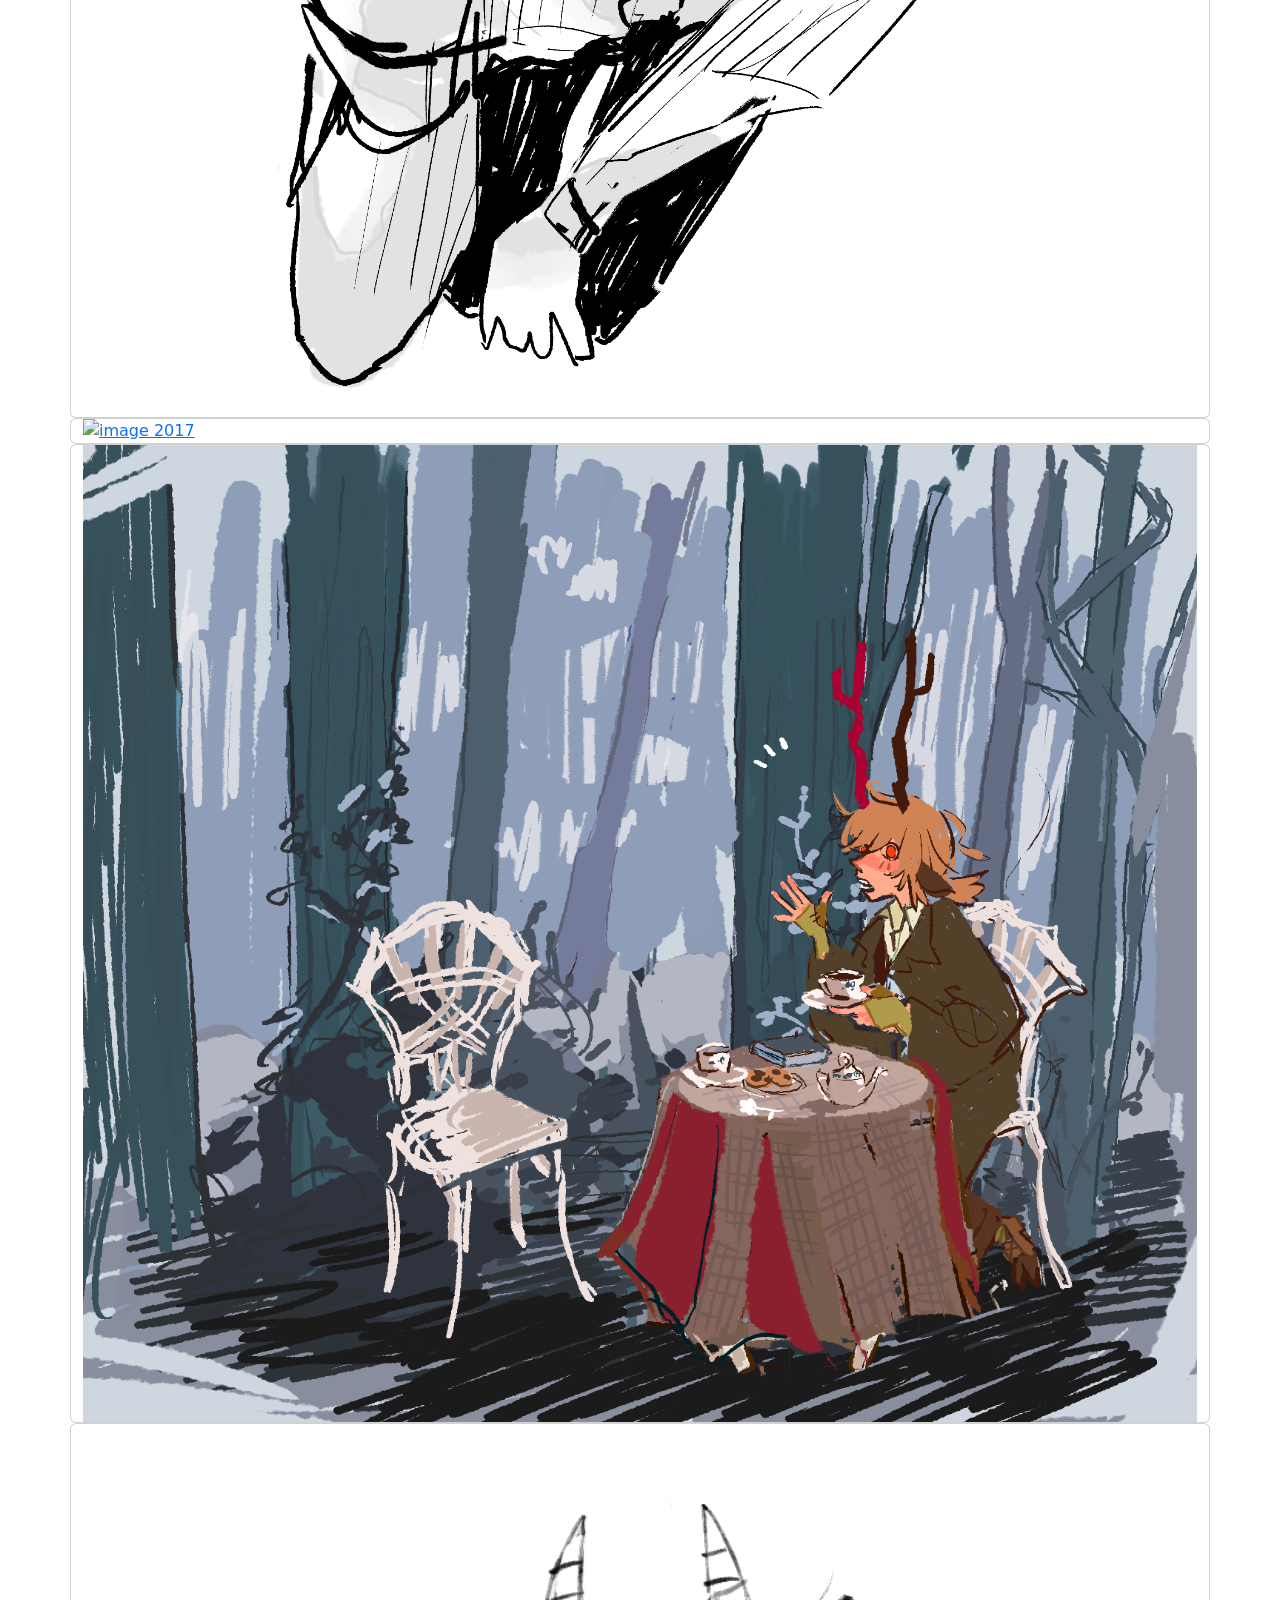
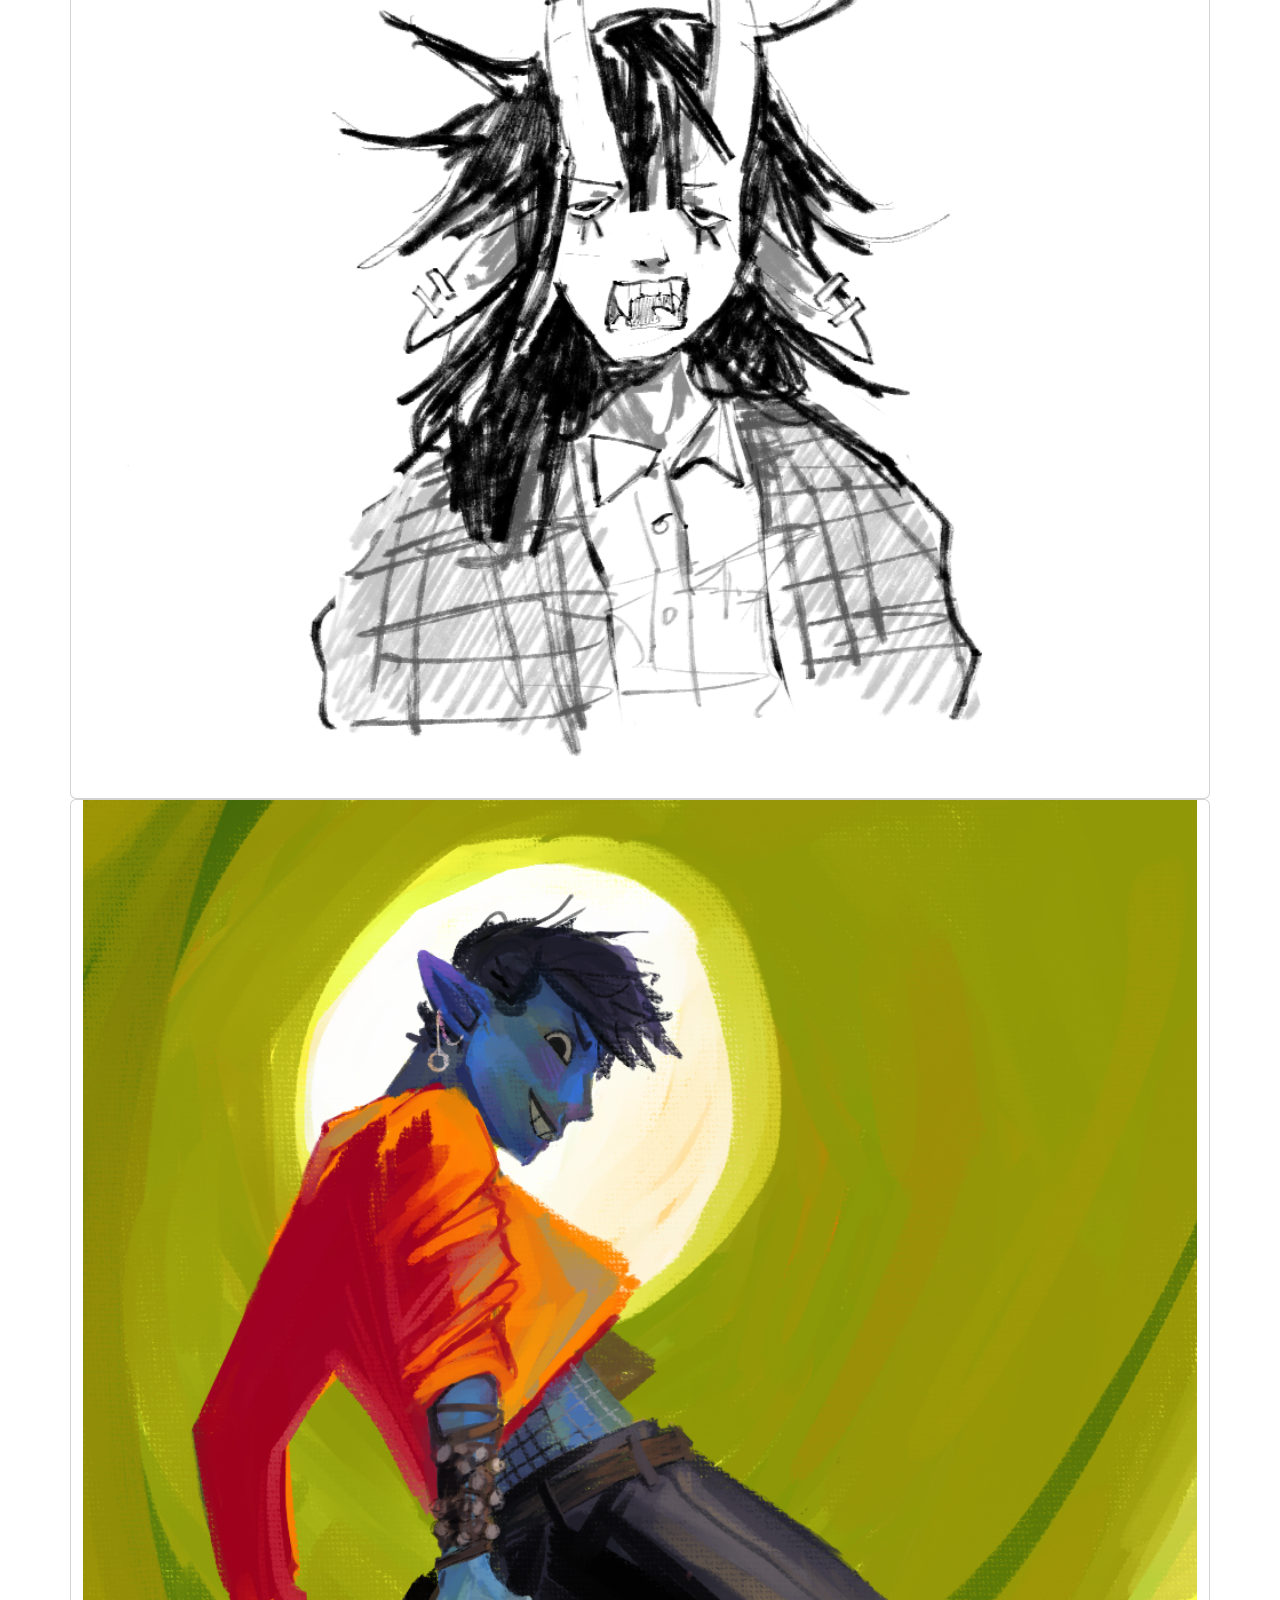
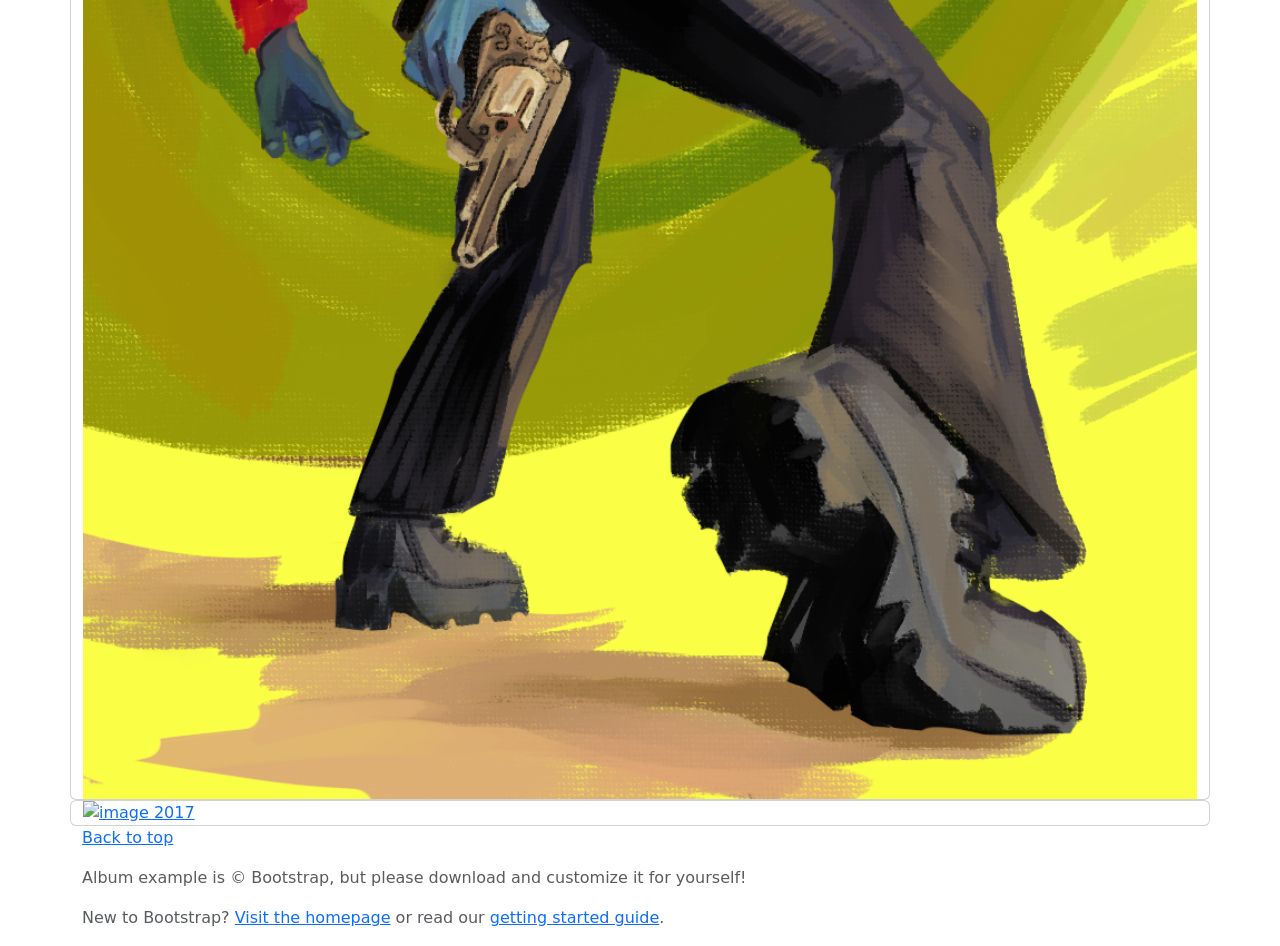
==== commit 922a2917: "Add links to fullscreen images" ====
--- a/index.html
+++ b/index.html
@@ -55,92 +55,136 @@
 
           <div class="row">
             <div class="card">
+              <a href="content/2d3d/bleh.png">
               <img src="content/2d3d/bleh.png" alt="image 2017" style="width:100%"  
                    data-toggle="modal" data-target="#myModal">
-            </div>
-            <div class="card">
+              </a>
+            </div>
+            <div class="card">
+              <a href="content/2d3d/cropped_poster.png">
               <img src="content/2d3d/cropped_poster.png" alt="image 2017" style="width:100%"  
                data-toggle="modal" data-target="#myModal">
-            </div>
-            <div class="card">
+              </a>
+            </div>
+            <div class="card">
+              <a href="content/2d3d/fashion1_p1.png">
               <img src="content/2d3d/fashion1_p1.png" alt="image 2017" style="width:100%"
-                   data-toggle="modal" data-target="#myModal">     
+                   data-toggle="modal" data-target="#myModal">   
+              </a>  
             </div>
              <div class="card">
+              <a href="content/2d3d/fashion1_p2.png">
               <img src="content/2d3d/fashion1_p2.png" alt="image 2017" style="width:100%"  
                    data-toggle="modal" data-target="#myModal">
-            </div>
-            <div class="card">
+              </a>
+            </div>
+            <div class="card">
+              <a href="content/2d3d/fashion2.png">
               <img src="content/2d3d/fashion2.png" alt="image 2017" style="width:100%"  
                data-toggle="modal" data-target="#myModal">
-            </div>
-            <div class="card">
+              </a>
+            </div>
+            <div class="card">
+              <a href="content/2d3d/grease_pencil_guy0001-0250.gif">
               <img src="content/2d3d/grease_pencil_guy0001-0250.gif" alt="image 2017" style="width:100%"
                    data-toggle="modal" data-target="#myModal">     
-            </div>
-            <div class="card">
+              </a>
+            </div>
+            <div class="card">
+              <a href="content/2d3d/im the original... angel boi.png">
               <img src="content/2d3d/im the original... angel boi.png" alt="image 2017" style="width:100%"
-                   data-toggle="modal" data-target="#myModal">     
-            </div>
-            <div class="card">
+                   data-toggle="modal" data-target="#myModal">   
+              </a>  
+            </div>
+            <div class="card">
+              <a href="content/2d3d/lady_brush6.8.png">
               <img src="content/2d3d/lady_brush6.8.png" alt="image 2017" style="width:100%"
                    data-toggle="modal" data-target="#myModal">     
-            </div>
-            <div class="card">
+              </a>
+            </div>
+            <div class="card">
+              <a href="content/2d3d/painting_flowercrownnn.png">
               <img src="content/2d3d/painting_flowercrownnn.png" alt="image 2017" style="width:100%"
-                   data-toggle="modal" data-target="#myModal">     
-            </div>
-            <div class="card">
+                   data-toggle="modal" data-target="#myModal">  
+              </a>   
+            </div>
+            <div class="card">
+              <a href="content/2d3d/paper_drawing_Page_2i.png">
               <img src="content/2d3d/paper_drawing_Page_2i.png" alt="image 2017" style="width:100%"
                    data-toggle="modal" data-target="#myModal">     
-            </div>
-            <div class="card">
+              </a>
+            </div>
+            <div class="card">
+              <a href="content/2d3d/paper_drawing_Page_4.png">
               <img src="content/2d3d/paper_drawing_Page_4.png" alt="image 2017" style="width:100%"
-                   data-toggle="modal" data-target="#myModal">     
-            </div>
-            <div class="card">
+                   data-toggle="modal" data-target="#myModal">   
+              </a>  
+            </div>
+            <div class="card">
+              <a href="content/2d3d/paper_drawing_Page_5ffff.png">
               <img src="content/2d3d/paper_drawing_Page_5ffff.png" alt="image 2017" style="width:100%"
-                   data-toggle="modal" data-target="#myModal">     
-            </div>
-            <div class="card">
+                   data-toggle="modal" data-target="#myModal">   
+              </a>  
+            </div>
+            <div class="card">
+              <a href="content/2d3d/pixel_gamejam sprites.png">
               <img src="content/2d3d/pixel_gamejam sprites.png" alt="image 2017" style="width:100%"
                    data-toggle="modal" data-target="#myModal">     
-            </div>
-            <div class="card">
+              </a>
+            </div>
+            <div class="card">
+              <a href="content/2d3d/pixel_poppy(yes).gif">
               <img src="content/2d3d/pixel_poppy(yes).gif" alt="image 2017" style="width:100%"
                    data-toggle="modal" data-target="#myModal">     
-            </div>
-            <div class="card">
+              </a>
+            </div>
+            <div class="card">
+              <a href="content/2d3d/sculpt_teto_front.jpg">
               <img src="content/2d3d/sculpt_teto_front.jpg" alt="image 2017" style="width:100%"
                    data-toggle="modal" data-target="#myModal">     
-            </div>
-            <div class="card">
+              </a>
+            </div>
+            <div class="card">
+              <a href="content/2d3d/sculpt_willow.jpg">
               <img src="content/2d3d/sculpt_willow.jpg" alt="image 2017" style="width:100%"
                    data-toggle="modal" data-target="#myModal">     
-            </div>
-            <div class="card">
+              </a>
+            </div>
+            <div class="card">
+              <a href="content/2d3d/silly.png">
               <img src="content/2d3d/silly.png" alt="image 2017" style="width:100%"
                    data-toggle="modal" data-target="#myModal">     
-            </div>
-            <div class="card">
+              </a>
+            </div>
+            <div class="card">
+              <a href="content/2d3d/spook.png">
               <img src="content/2d3d/spook.png" alt="image 2017" style="width:100%"
                    data-toggle="modal" data-target="#myModal">     
-            </div>
-            <div class="card">
+              </a>
+            </div>
+            <div class="card">
+              <a href="content/2d3d/tea party3.png">
               <img src="content/2d3d/tea party3.png" alt="image 2017" style="width:100%"
                    data-toggle="modal" data-target="#myModal">     
-            </div>
-            <div class="card">
+              </a>
+            </div>
+            <div class="card">
+              <a href="content/2d3d/testing2_rough brush clip.png">
               <img src="content/2d3d/testing2_rough brush clip.png" alt="image 2017" style="width:100%"
-                   data-toggle="modal" data-target="#myModal">     
-            </div>
-            <div class="card">
+                   data-toggle="modal" data-target="#myModal">  
+              </a>   
+            </div>
+            <div class="card">
+              <a href="content/2d3d/testing4_tola1.png">
               <img src="content/2d3d/testing4_tola1.png" alt="image 2017" style="width:100%"
-                   data-toggle="modal" data-target="#myModal">     
-            </div>
-            <div class="card">
+                   data-toggle="modal" data-target="#myModal">    
+              </a> 
+            </div>
+            <div class="card">
+              <a href="content/2d3d/xan3.png">
               <img src="content/2d3d/xan3.png" alt="image 2017" style="width:100%"
-                   data-toggle="modal" data-target="#myModal">     
+                   data-toggle="modal" data-target="#myModal">   
+              </a>  
             </div>
 
             
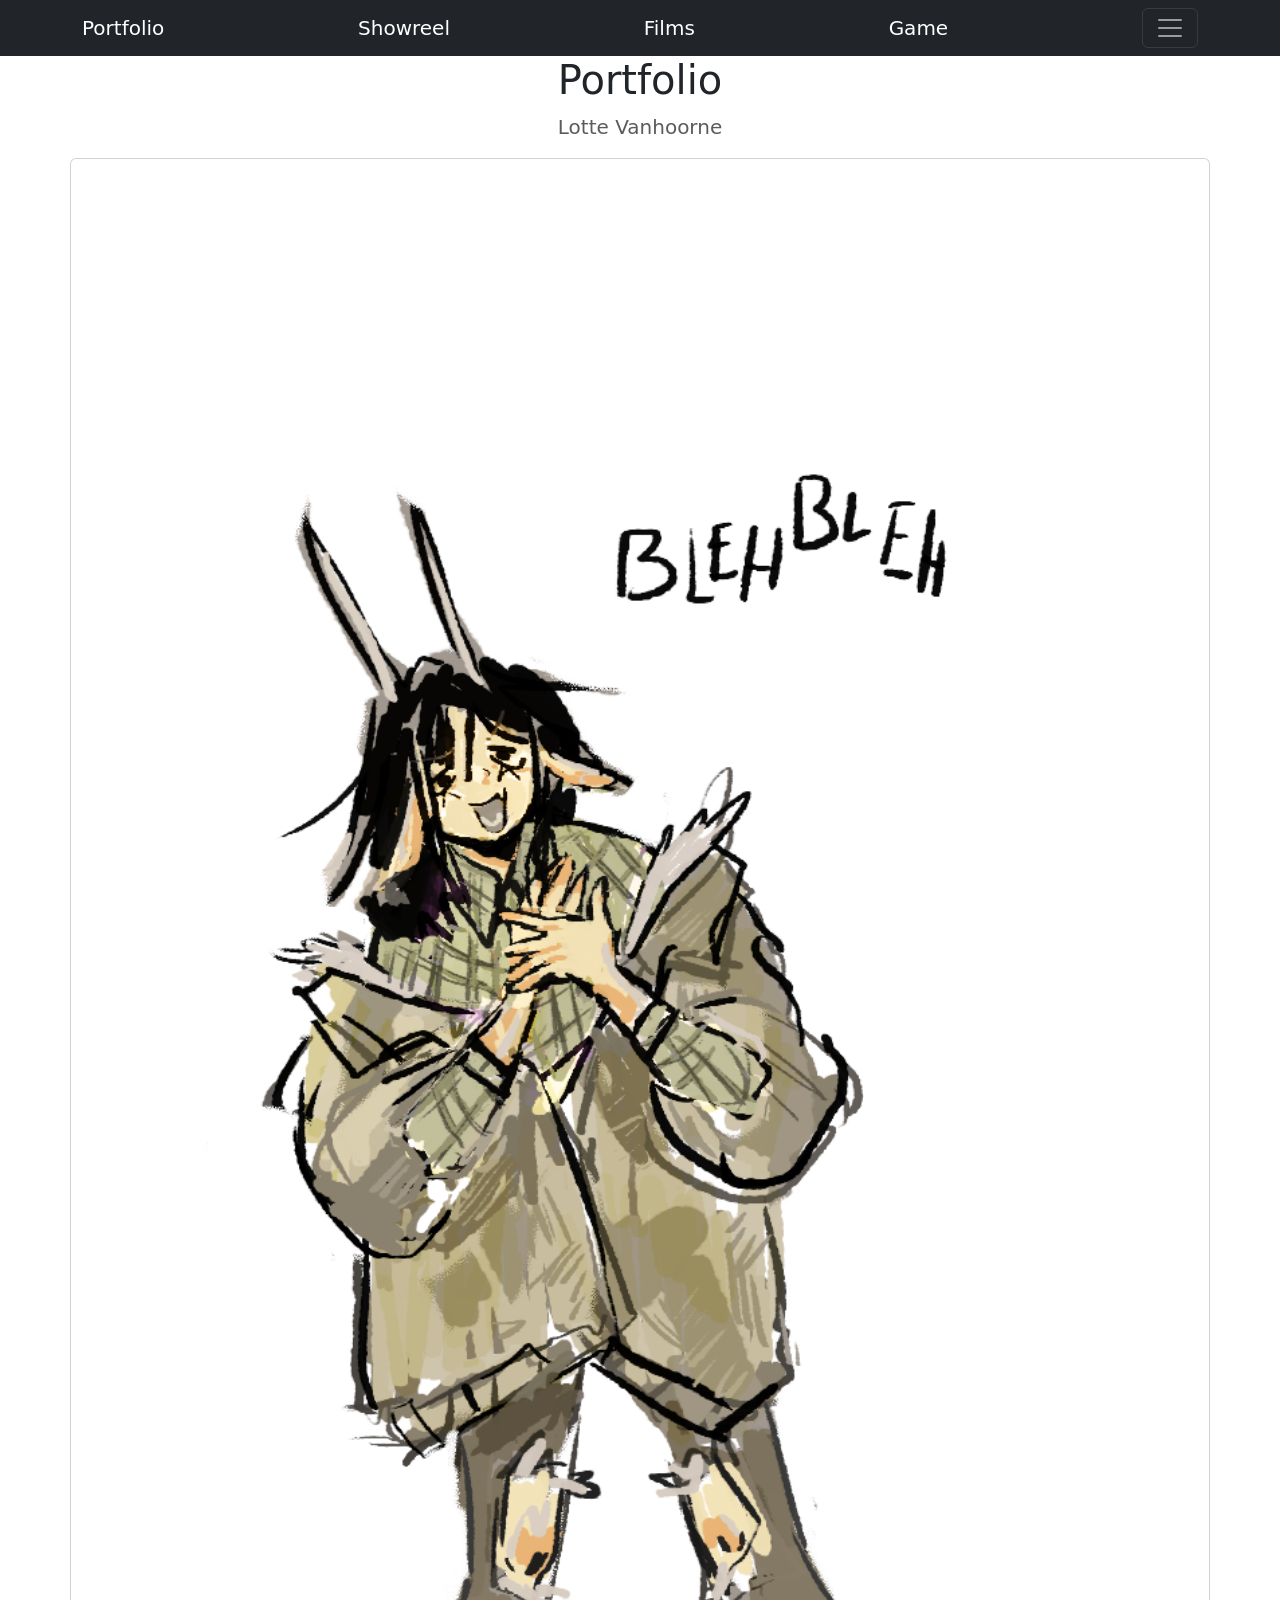
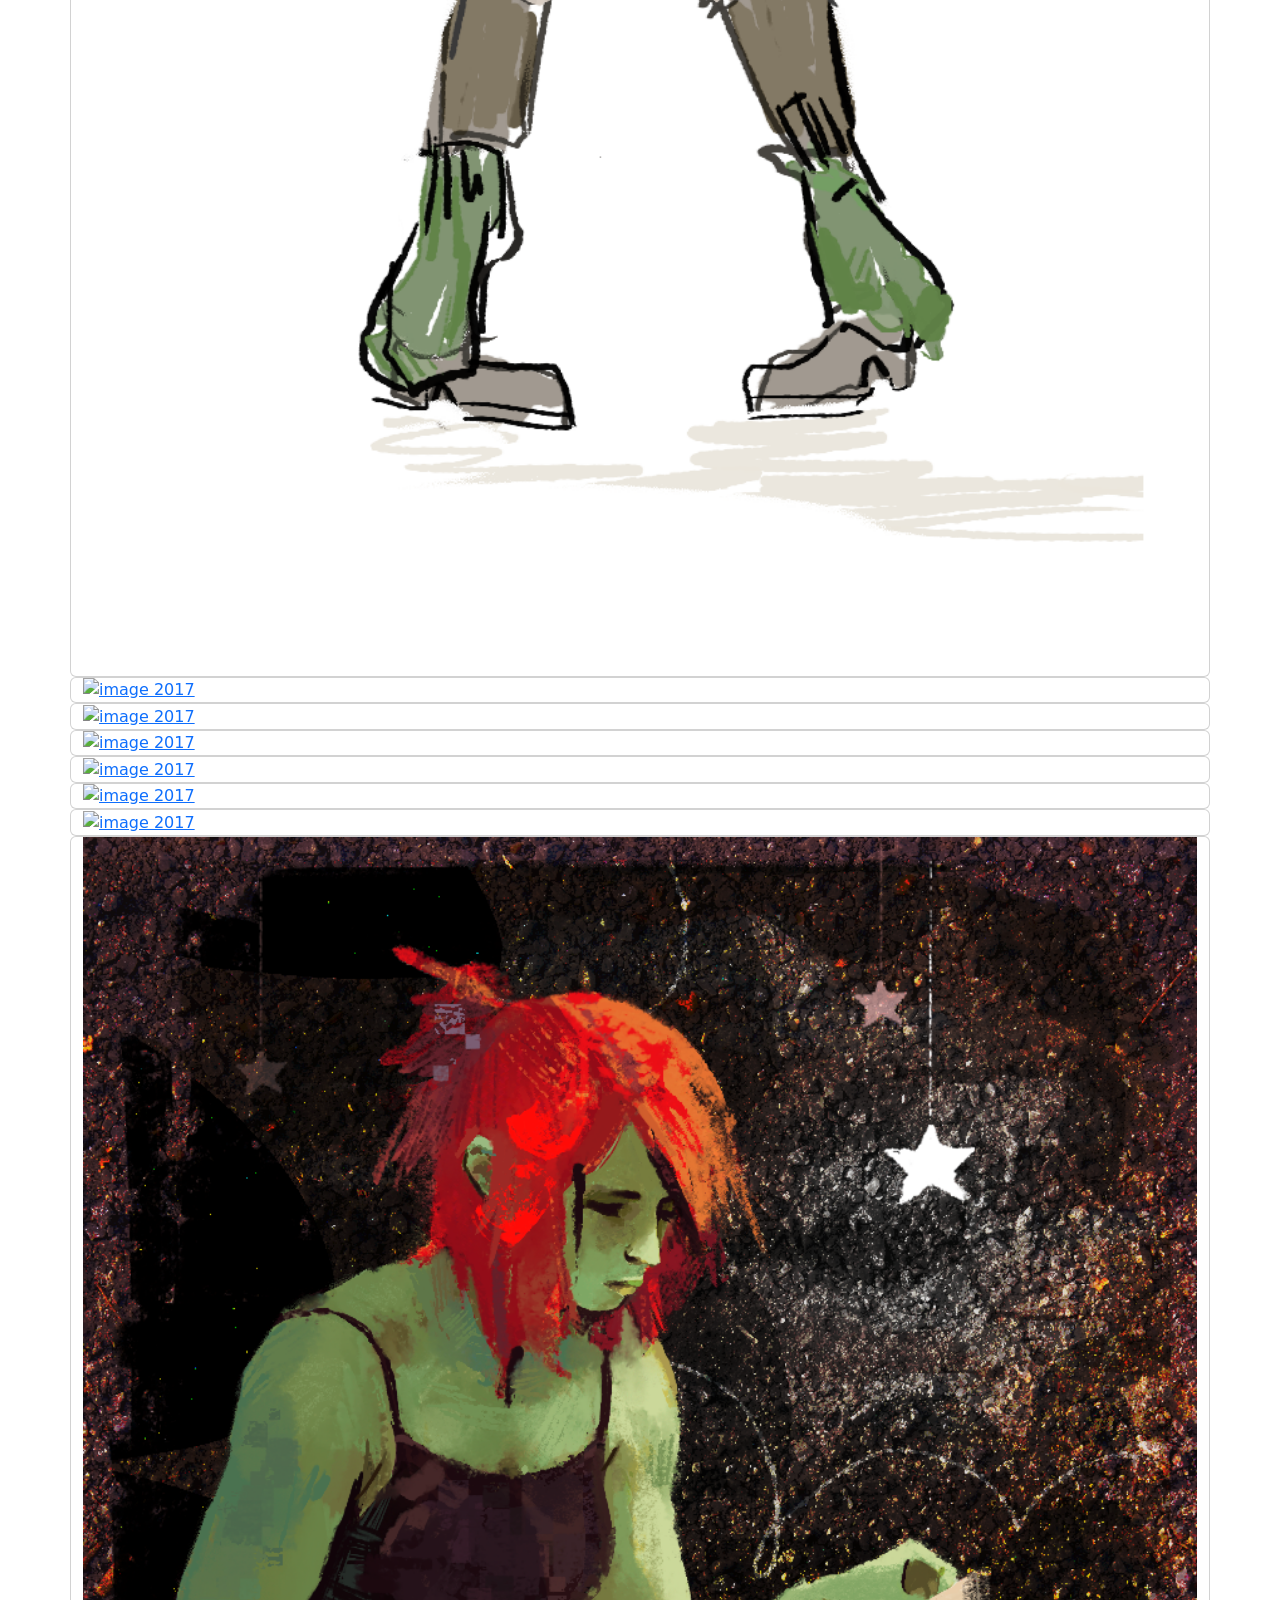
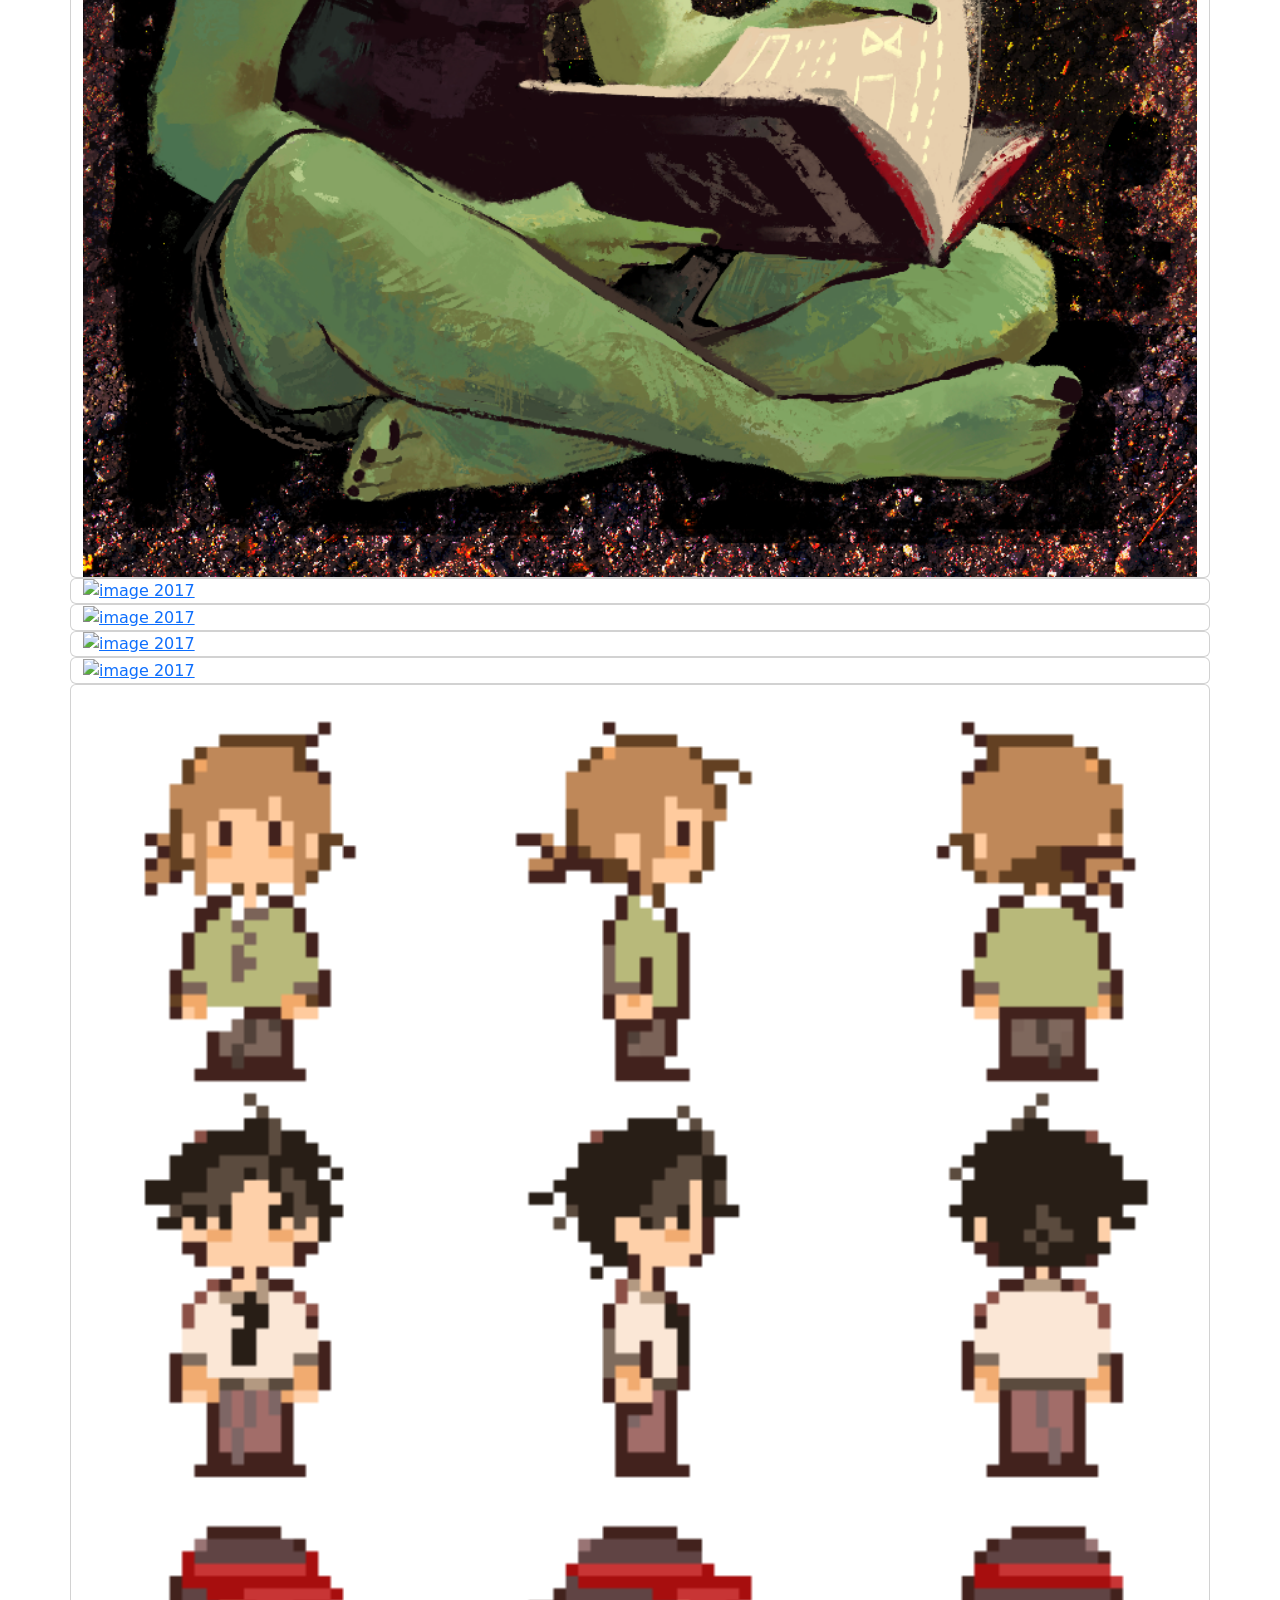
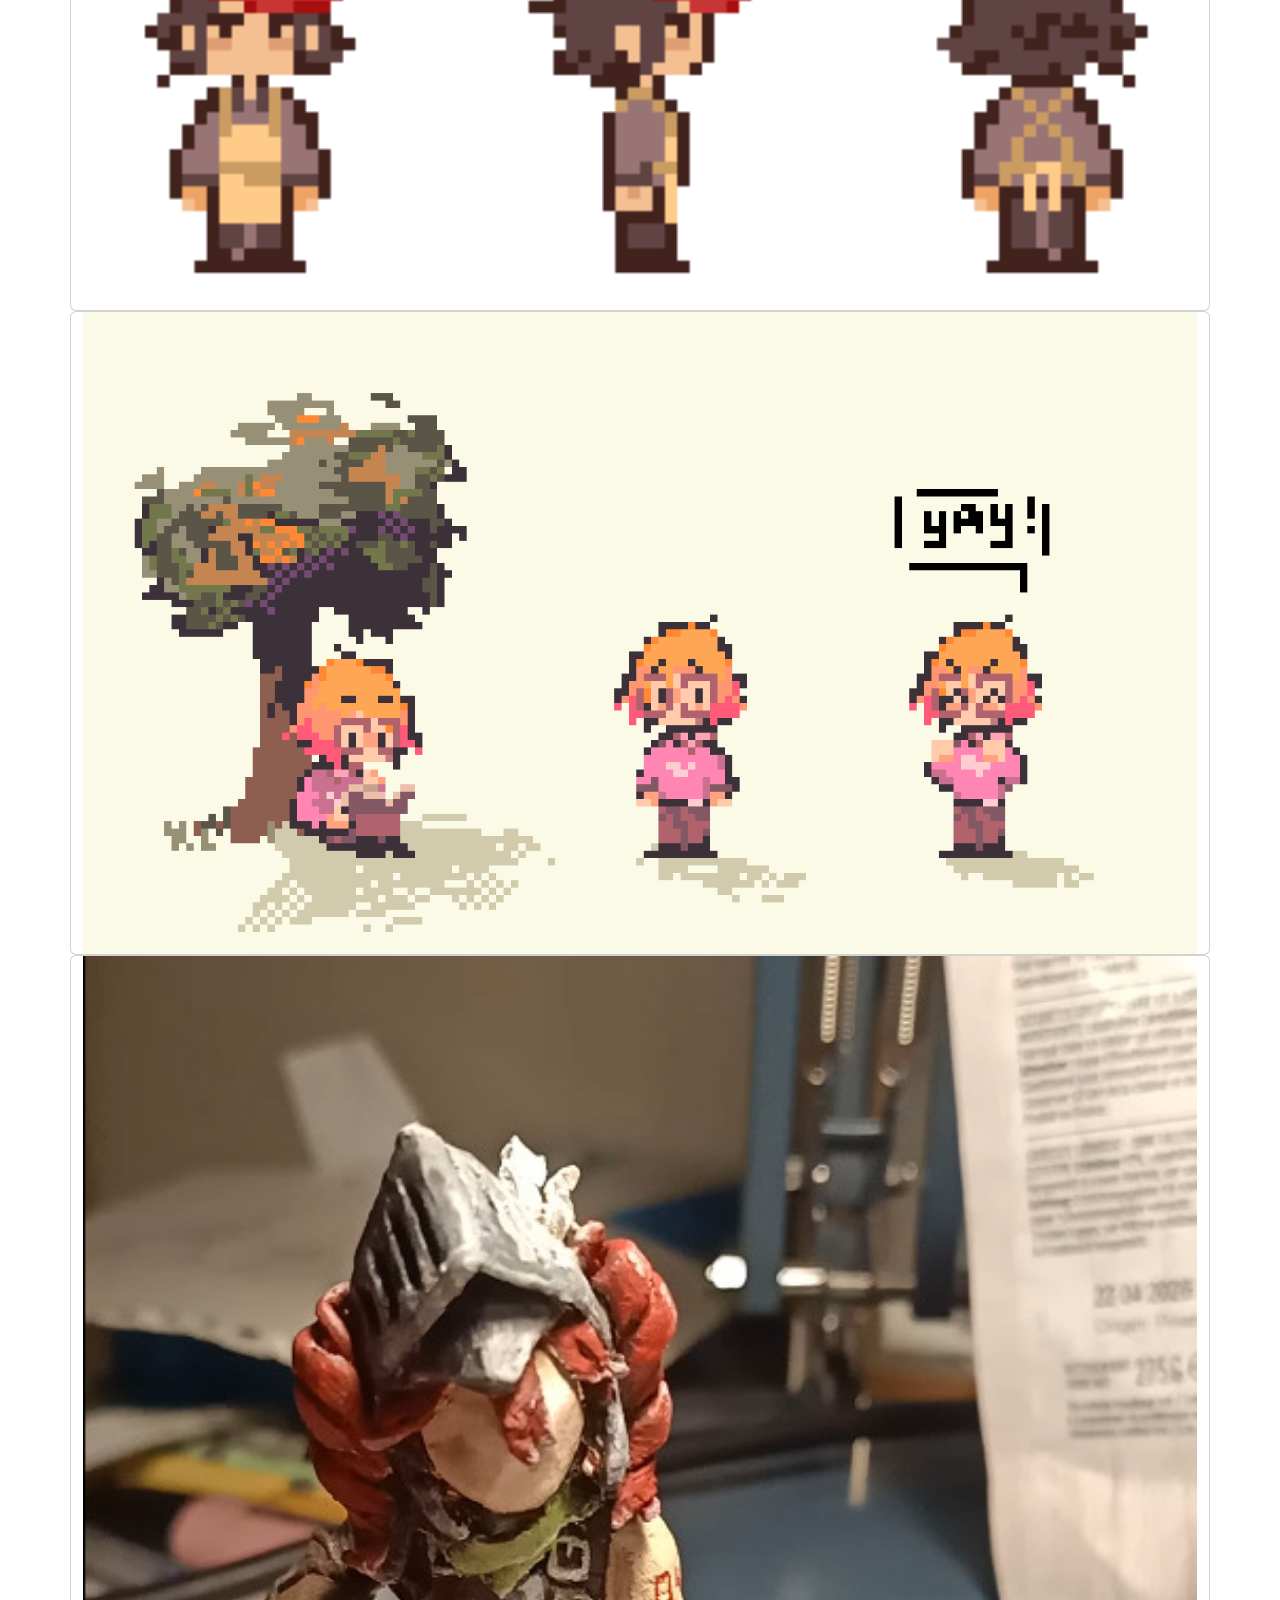
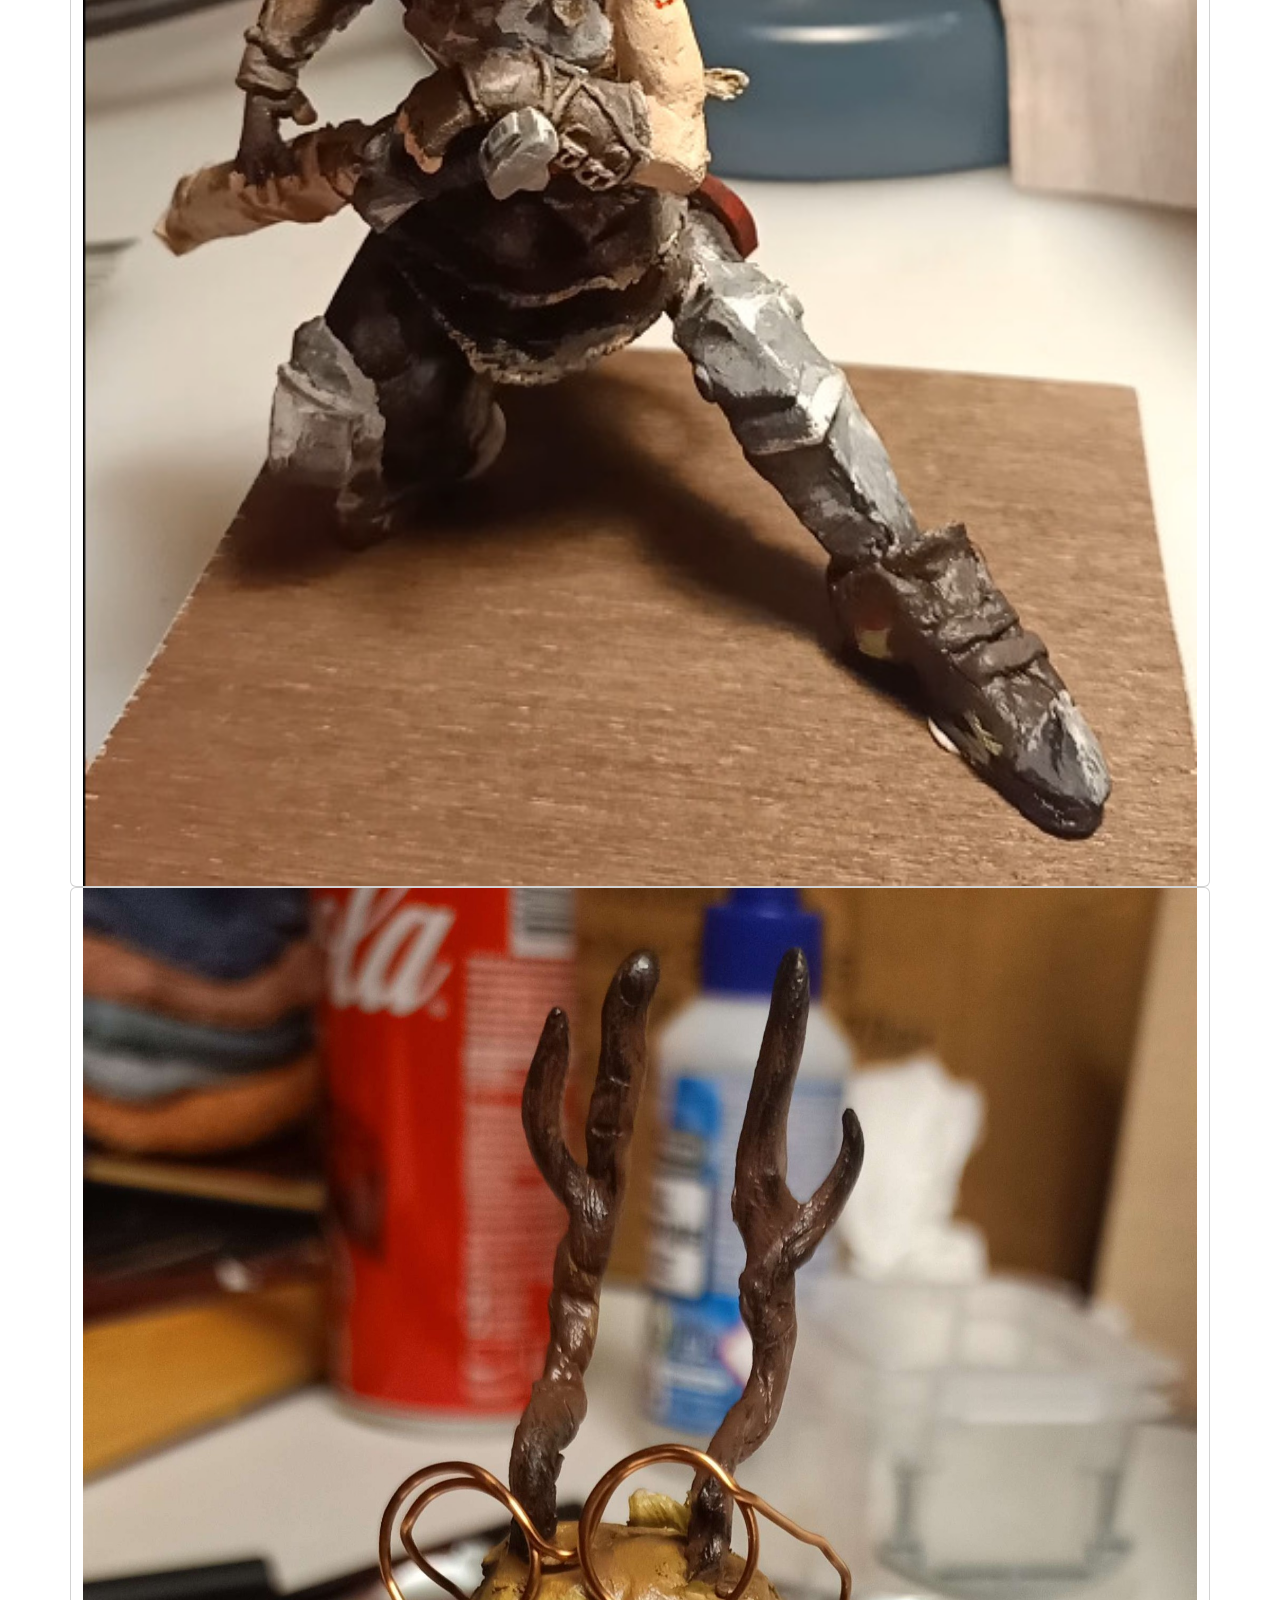
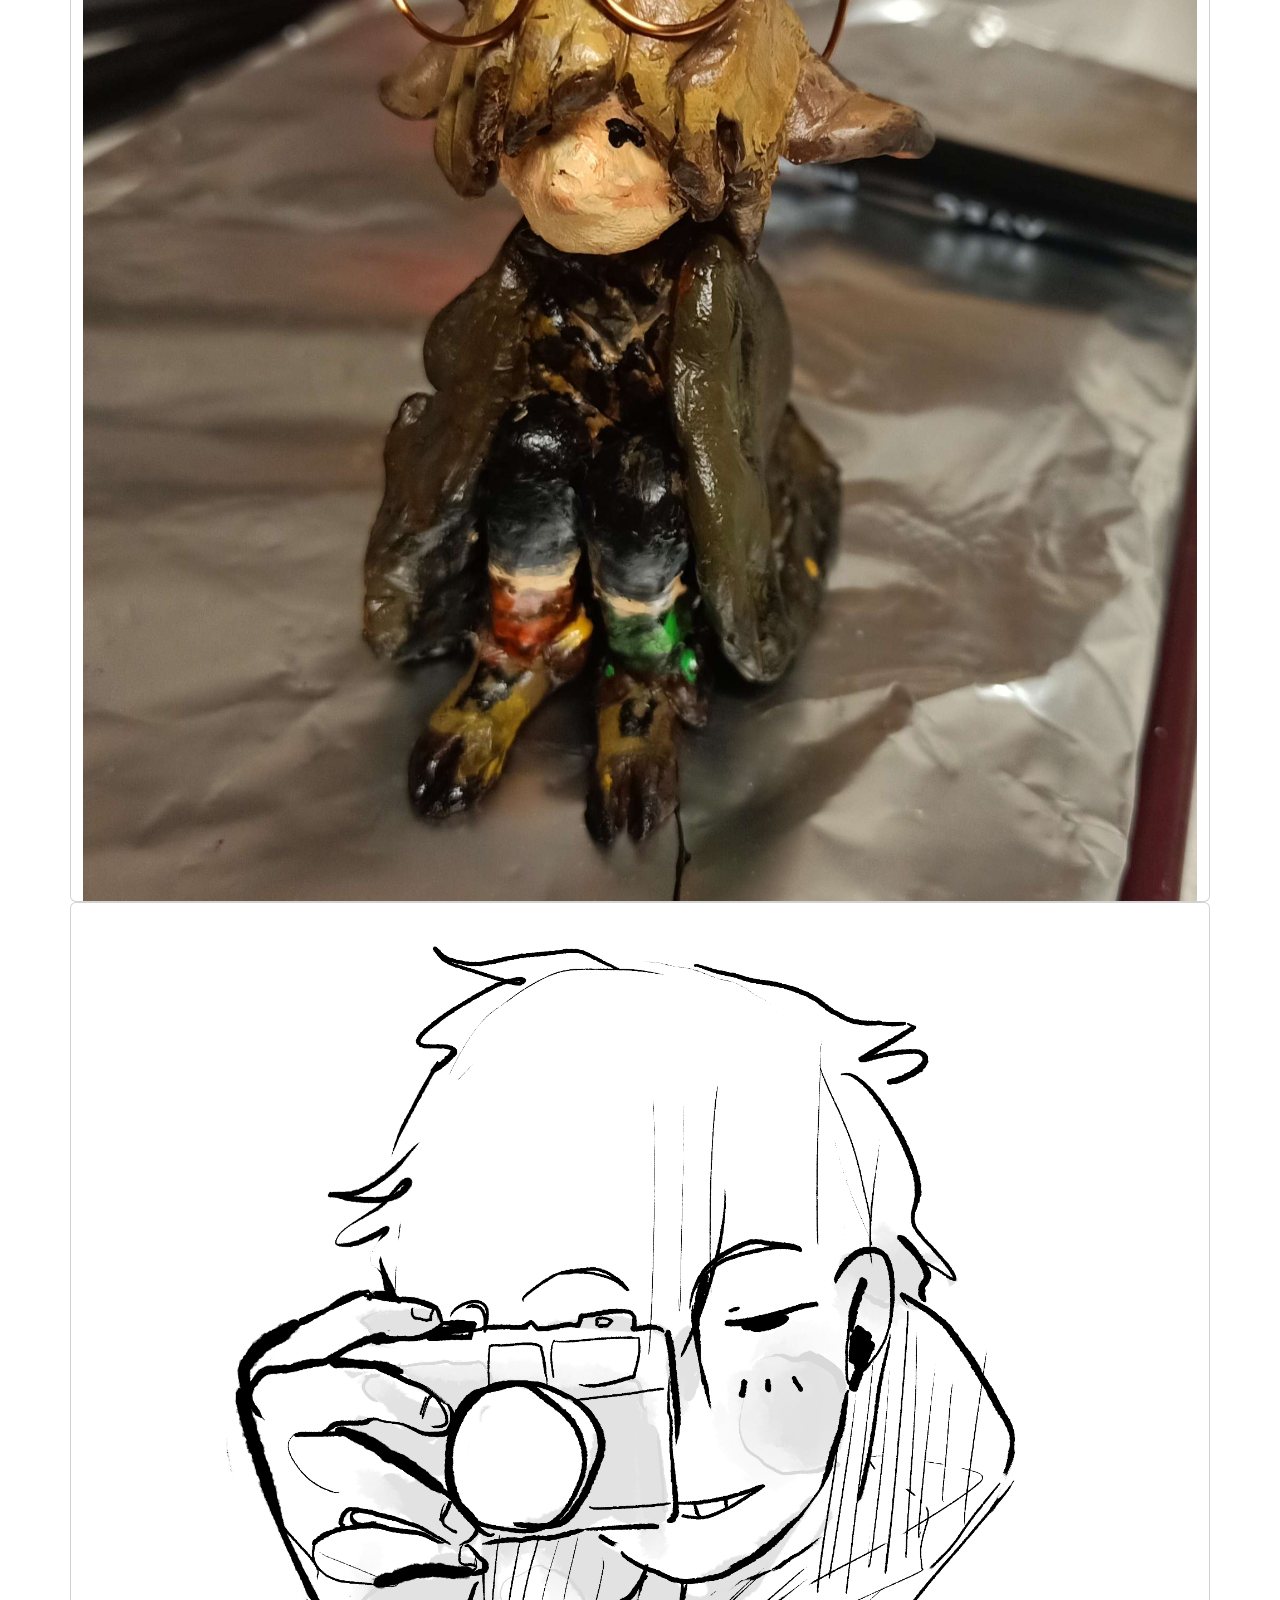
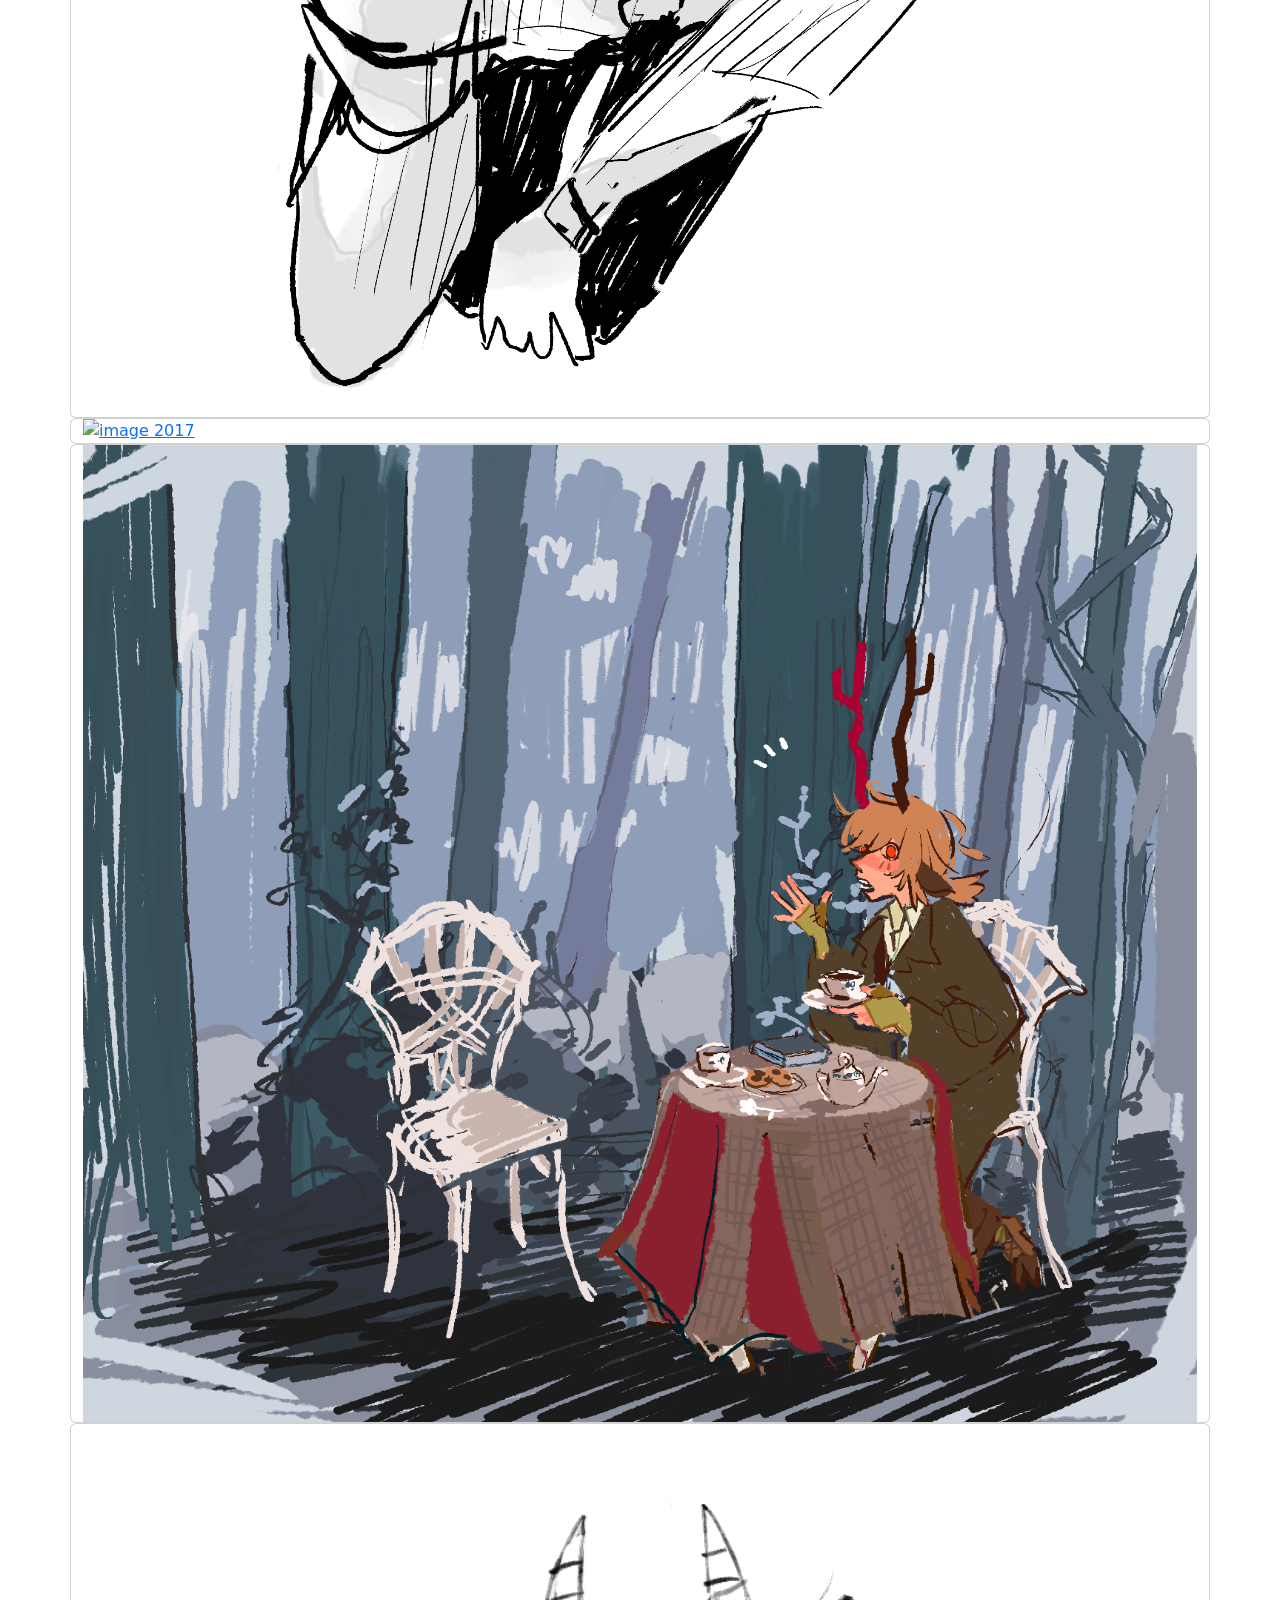
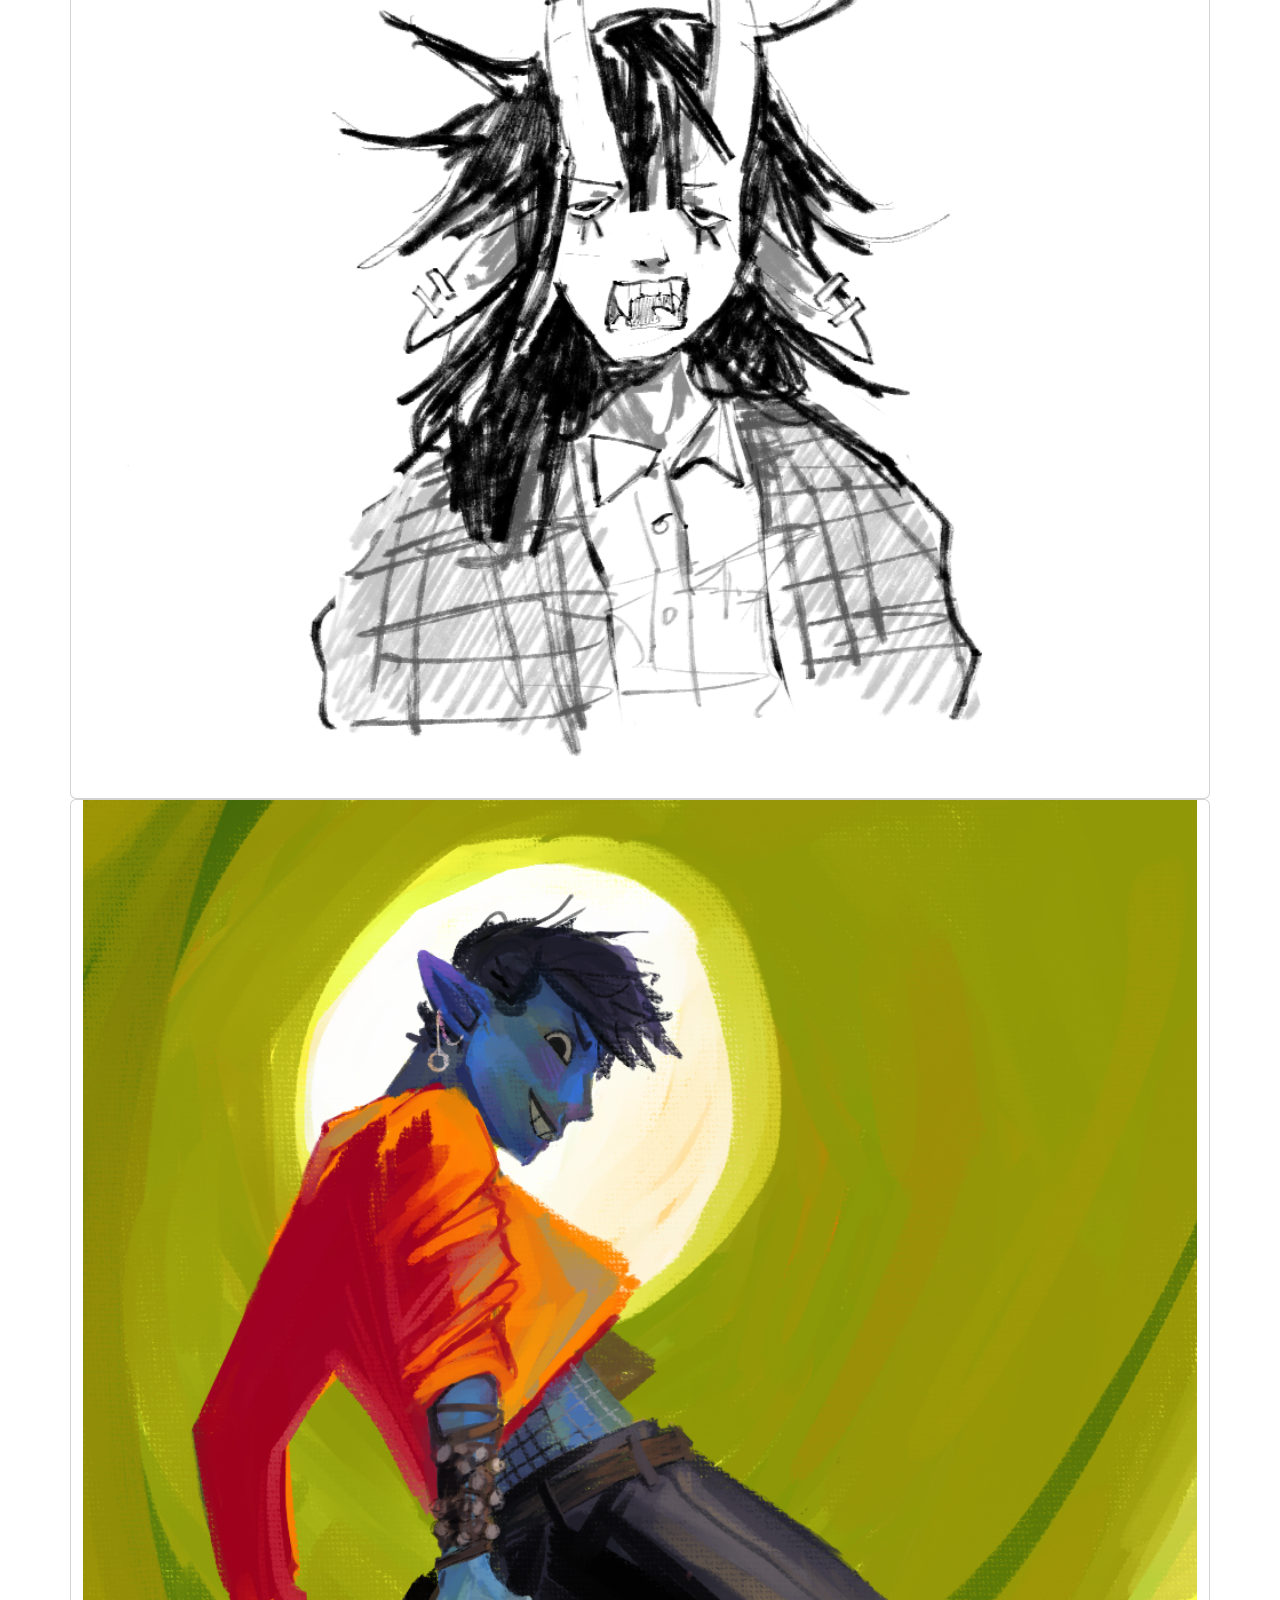
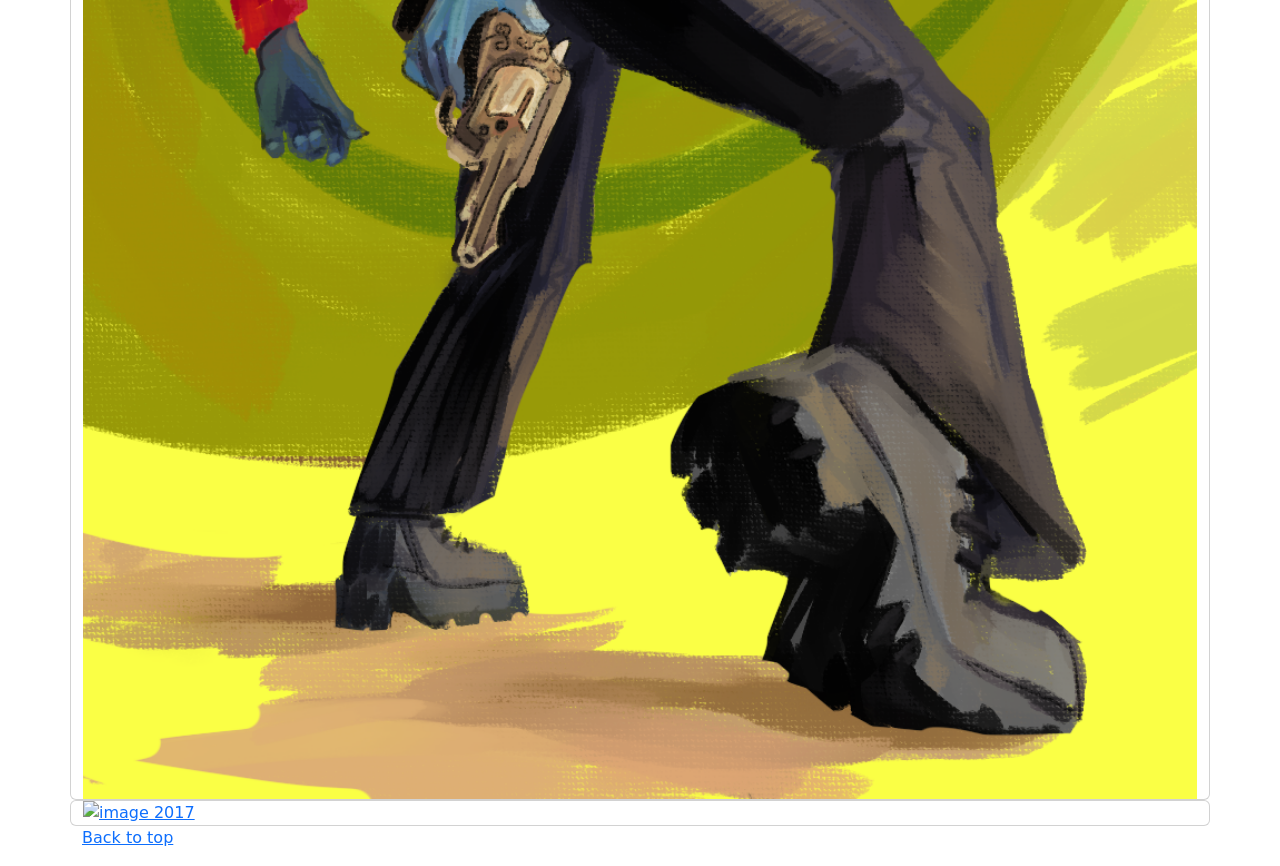
==== commit 861a7b4c: "Update title & footer" ====
--- a/index.html
+++ b/index.html
@@ -7,7 +7,7 @@
     <meta name="author" content="">
     <link rel="icon" href="/docs/4.0/assets/img/favicons/favicon.ico">
 
-    <title>Album example for Bootstrap</title>
+    <title>Lotte Vanhoorne</title>
 
     <!-- Bootstrap core CSS -->
     <link href="https://cdn.jsdelivr.net/npm/bootstrap@5.3.8/dist/css/bootstrap.min.css" rel="stylesheet" integrity="sha384-sRIl4kxILFvY47J16cr9ZwB07vP4J8+LH7qKQnuqkuIAvNWLzeN8tE5YBujZqJLB" crossorigin="anonymous">
@@ -217,8 +217,6 @@
         <p class="float-right">
           <a href="#">Back to top</a>
         </p>
-        <p>Album example is &copy; Bootstrap, but please download and customize it for yourself!</p>
-        <p>New to Bootstrap? <a href="../../">Visit the homepage</a> or read our <a href="../../getting-started/">getting started guide</a>.</p>
       </div>
     </footer>
 
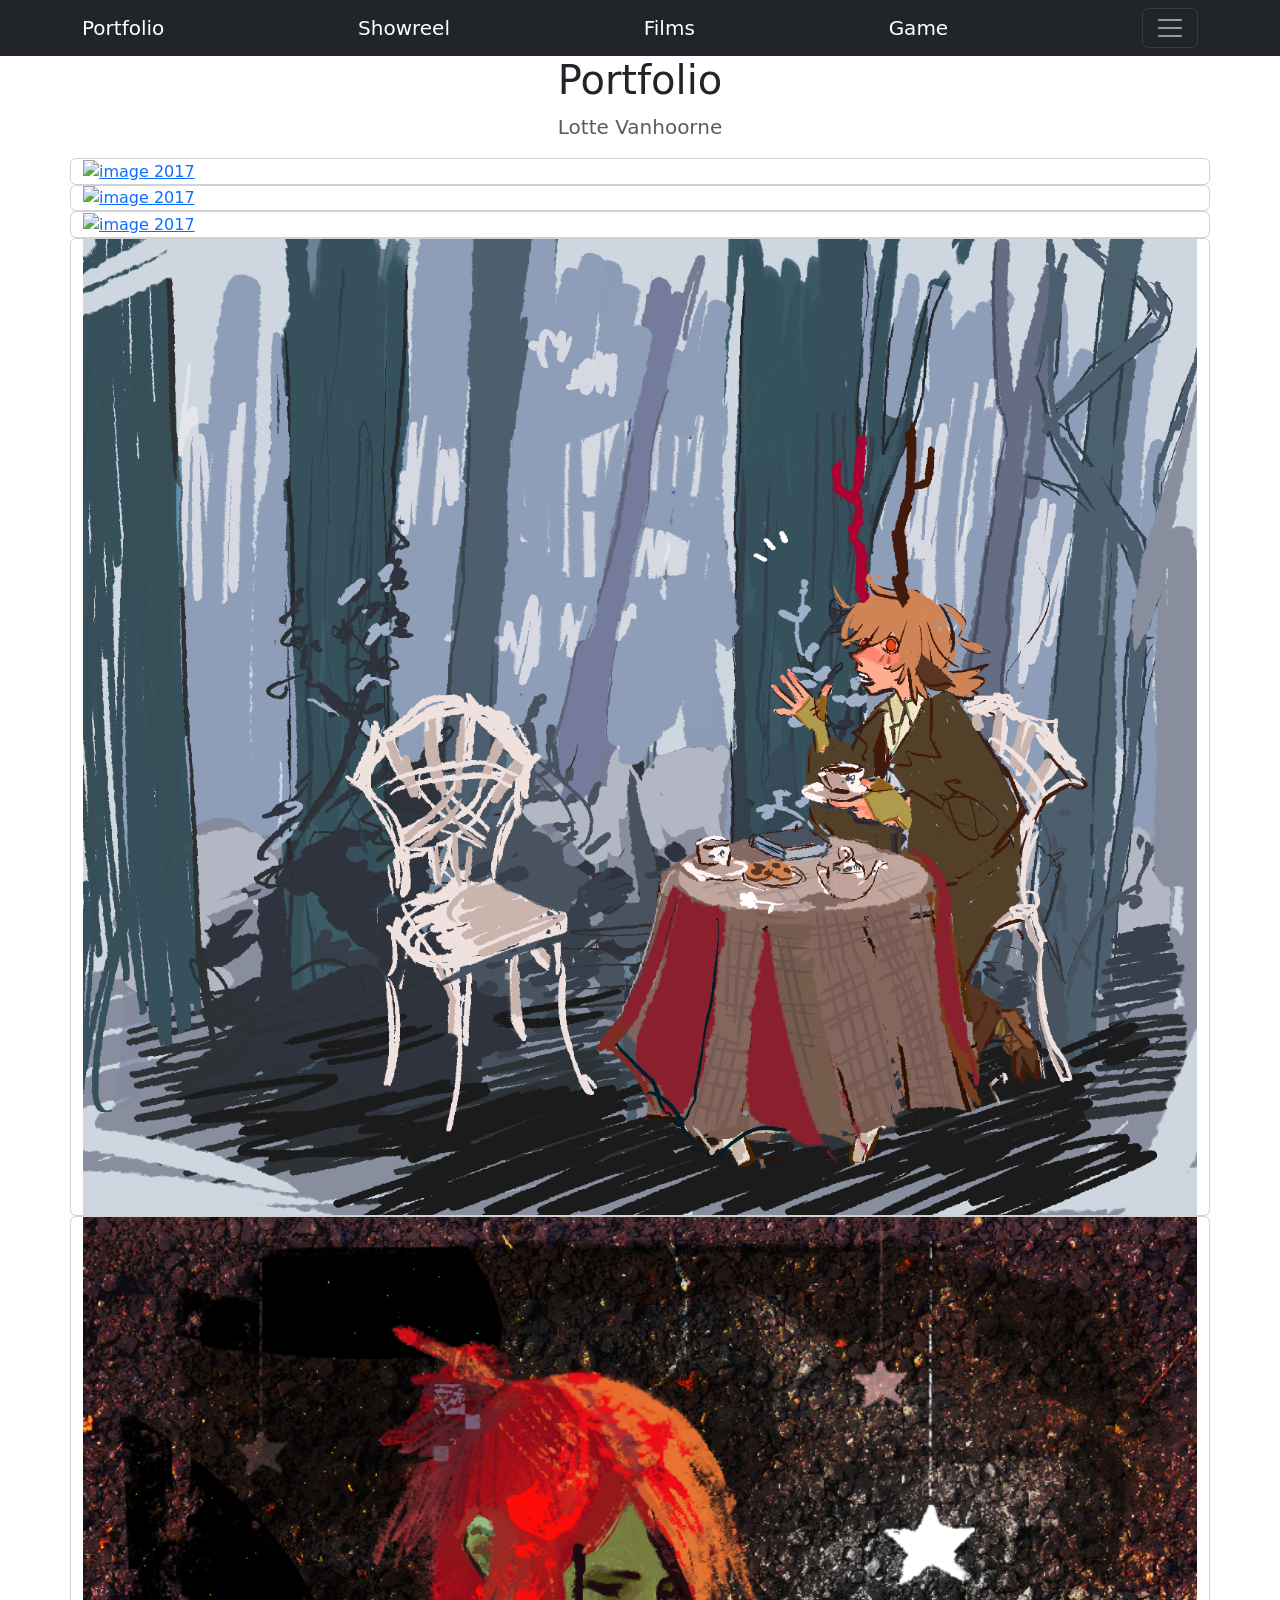
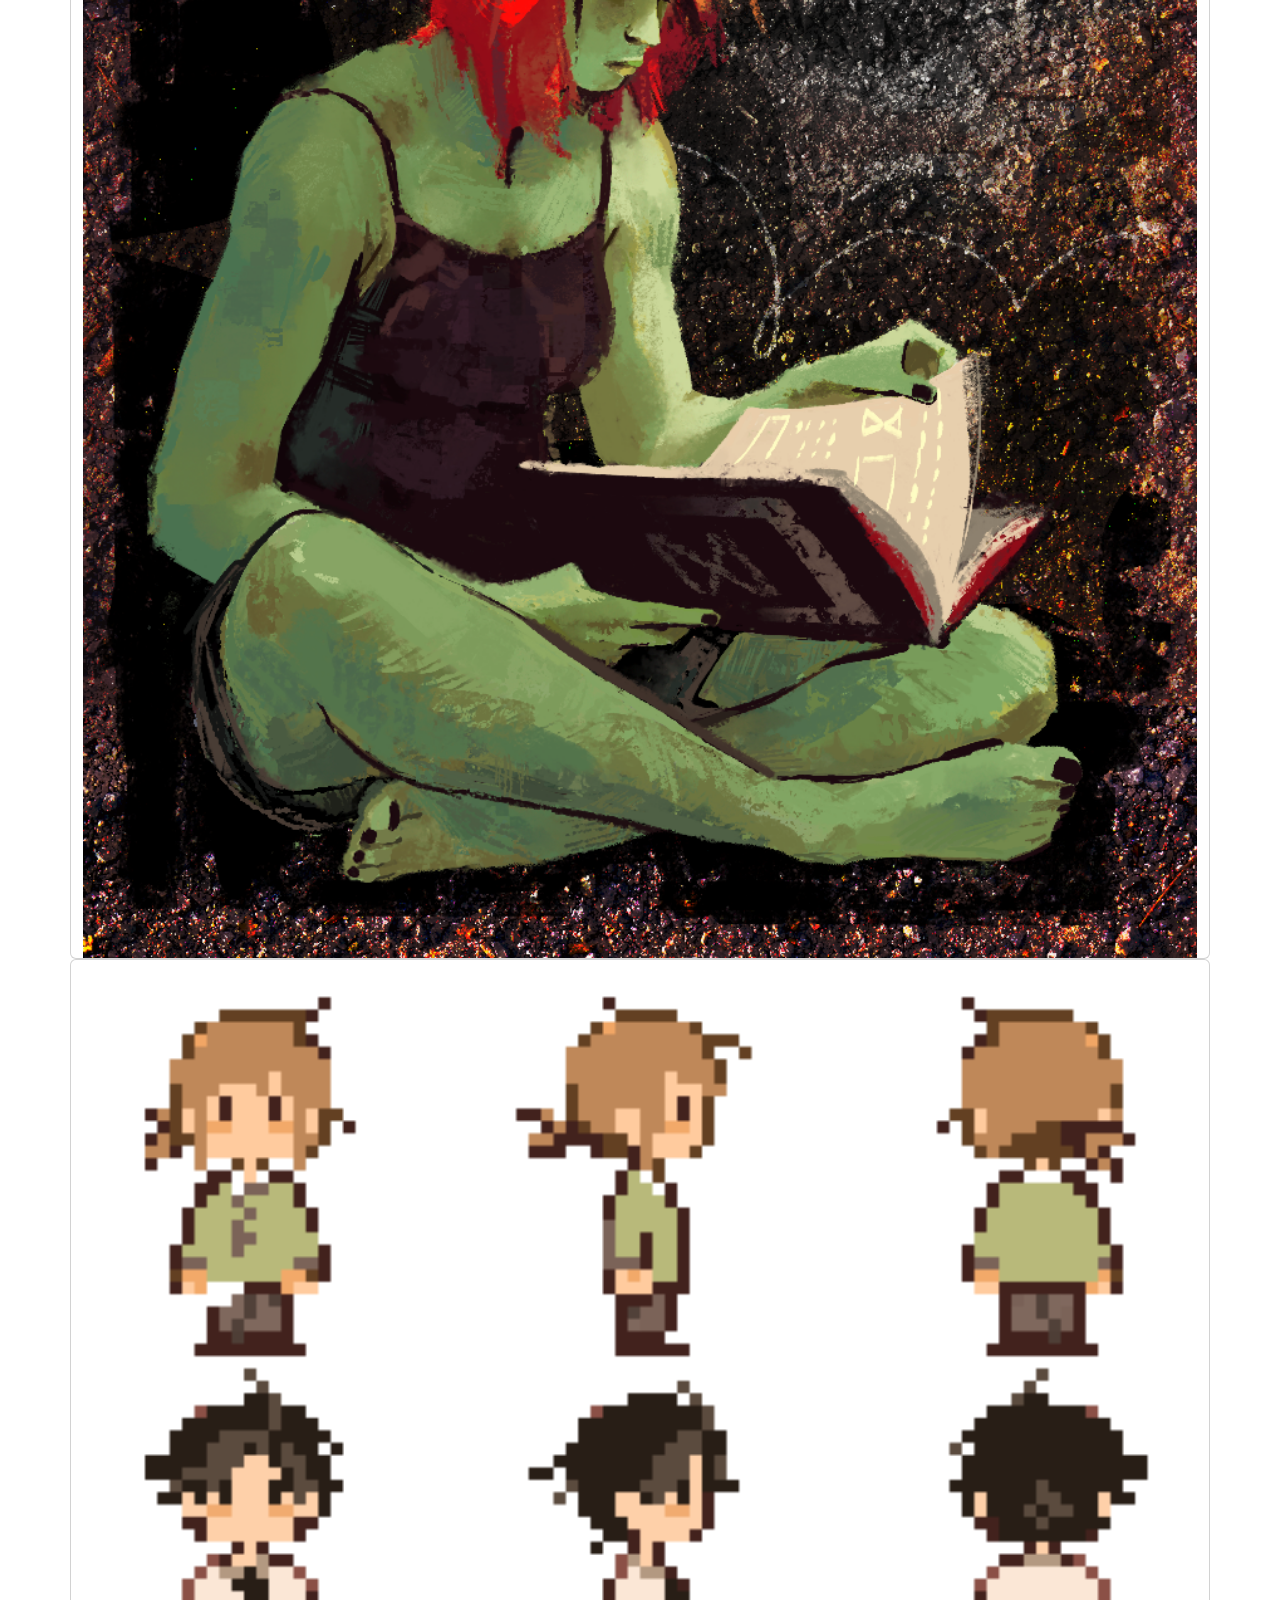
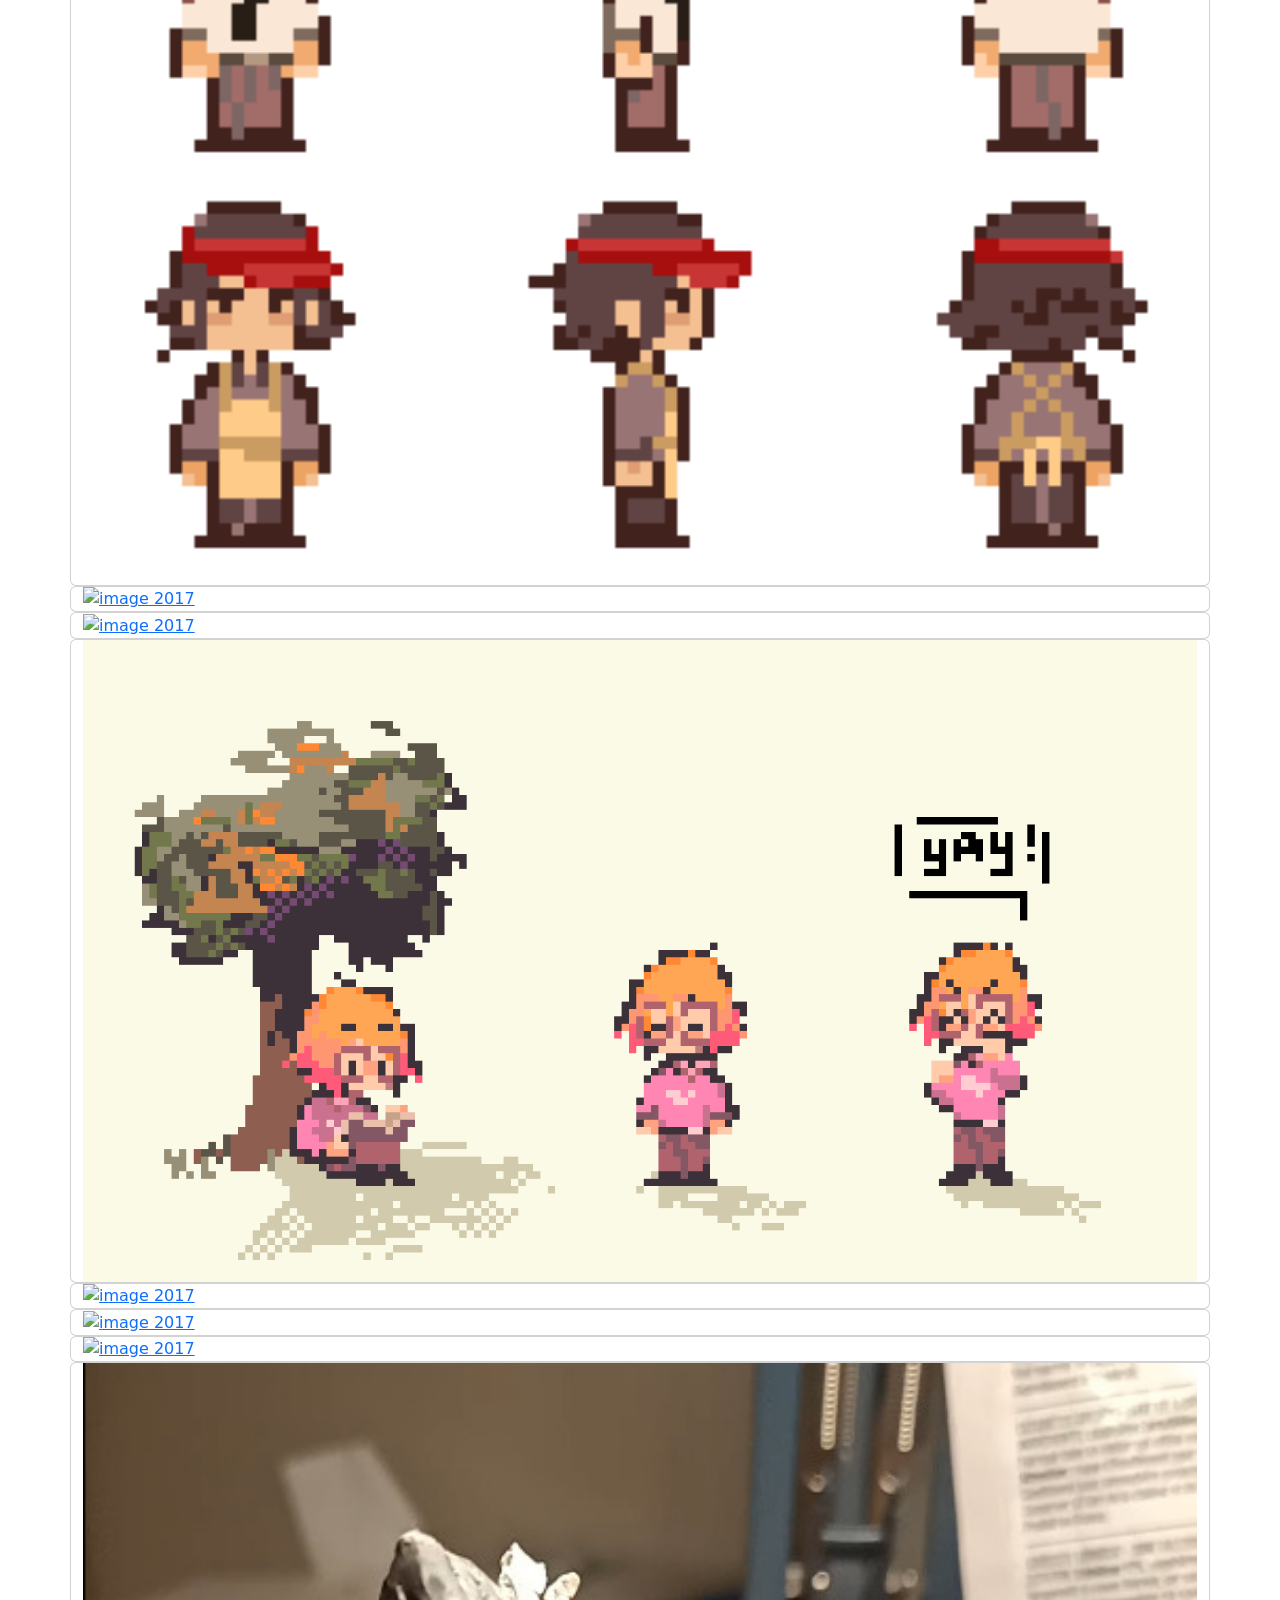
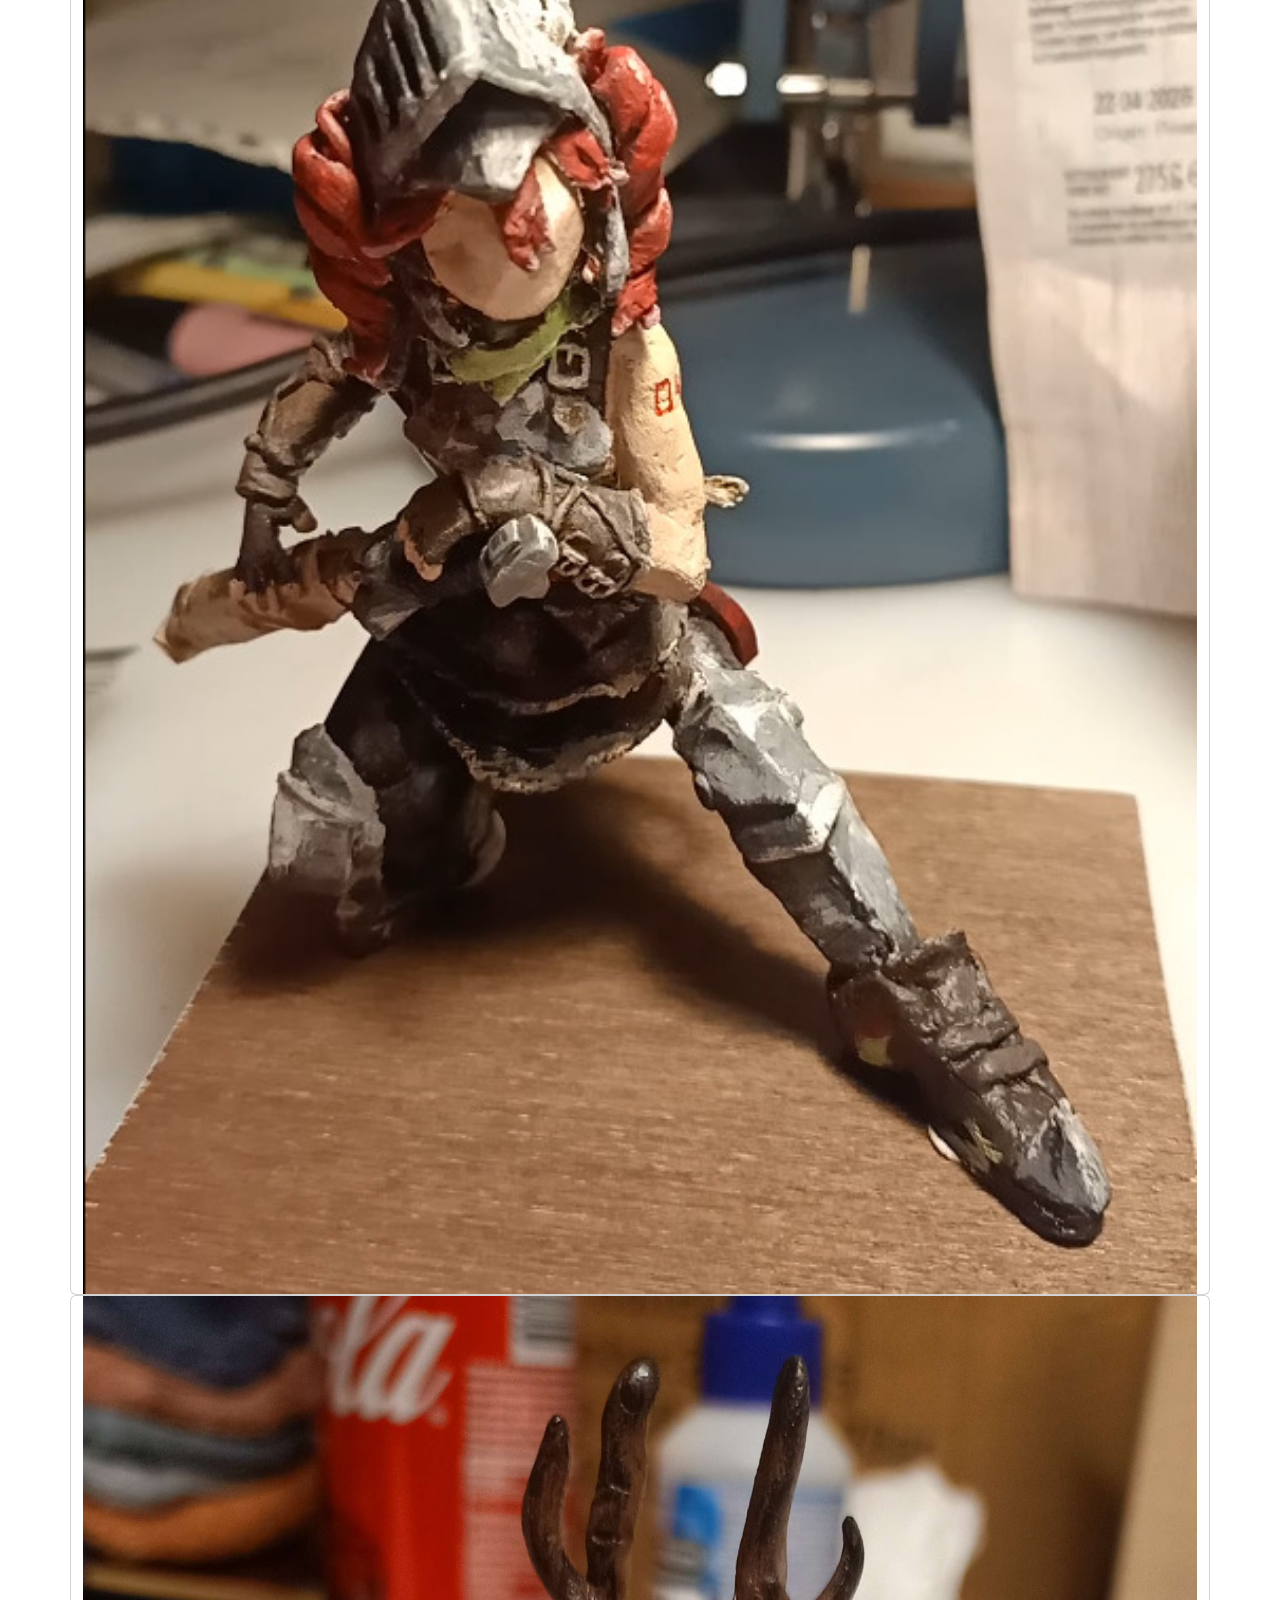
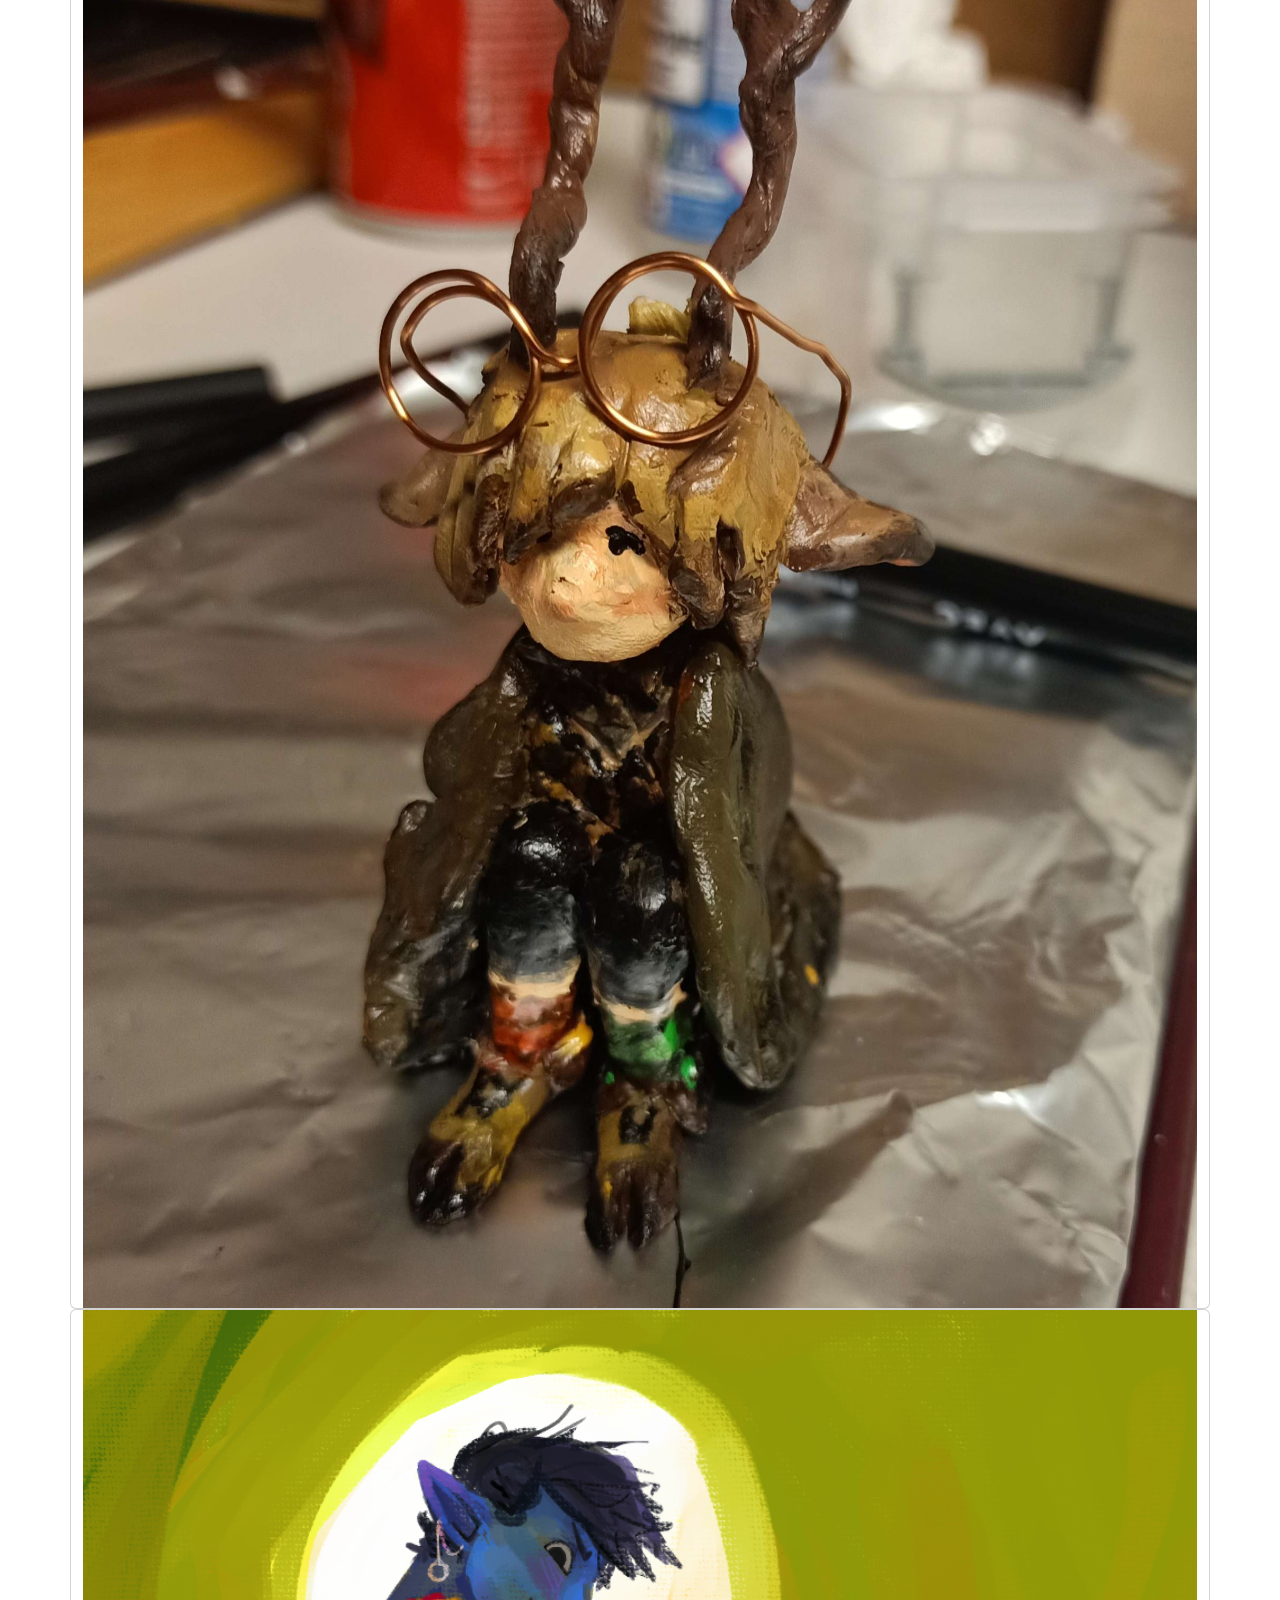
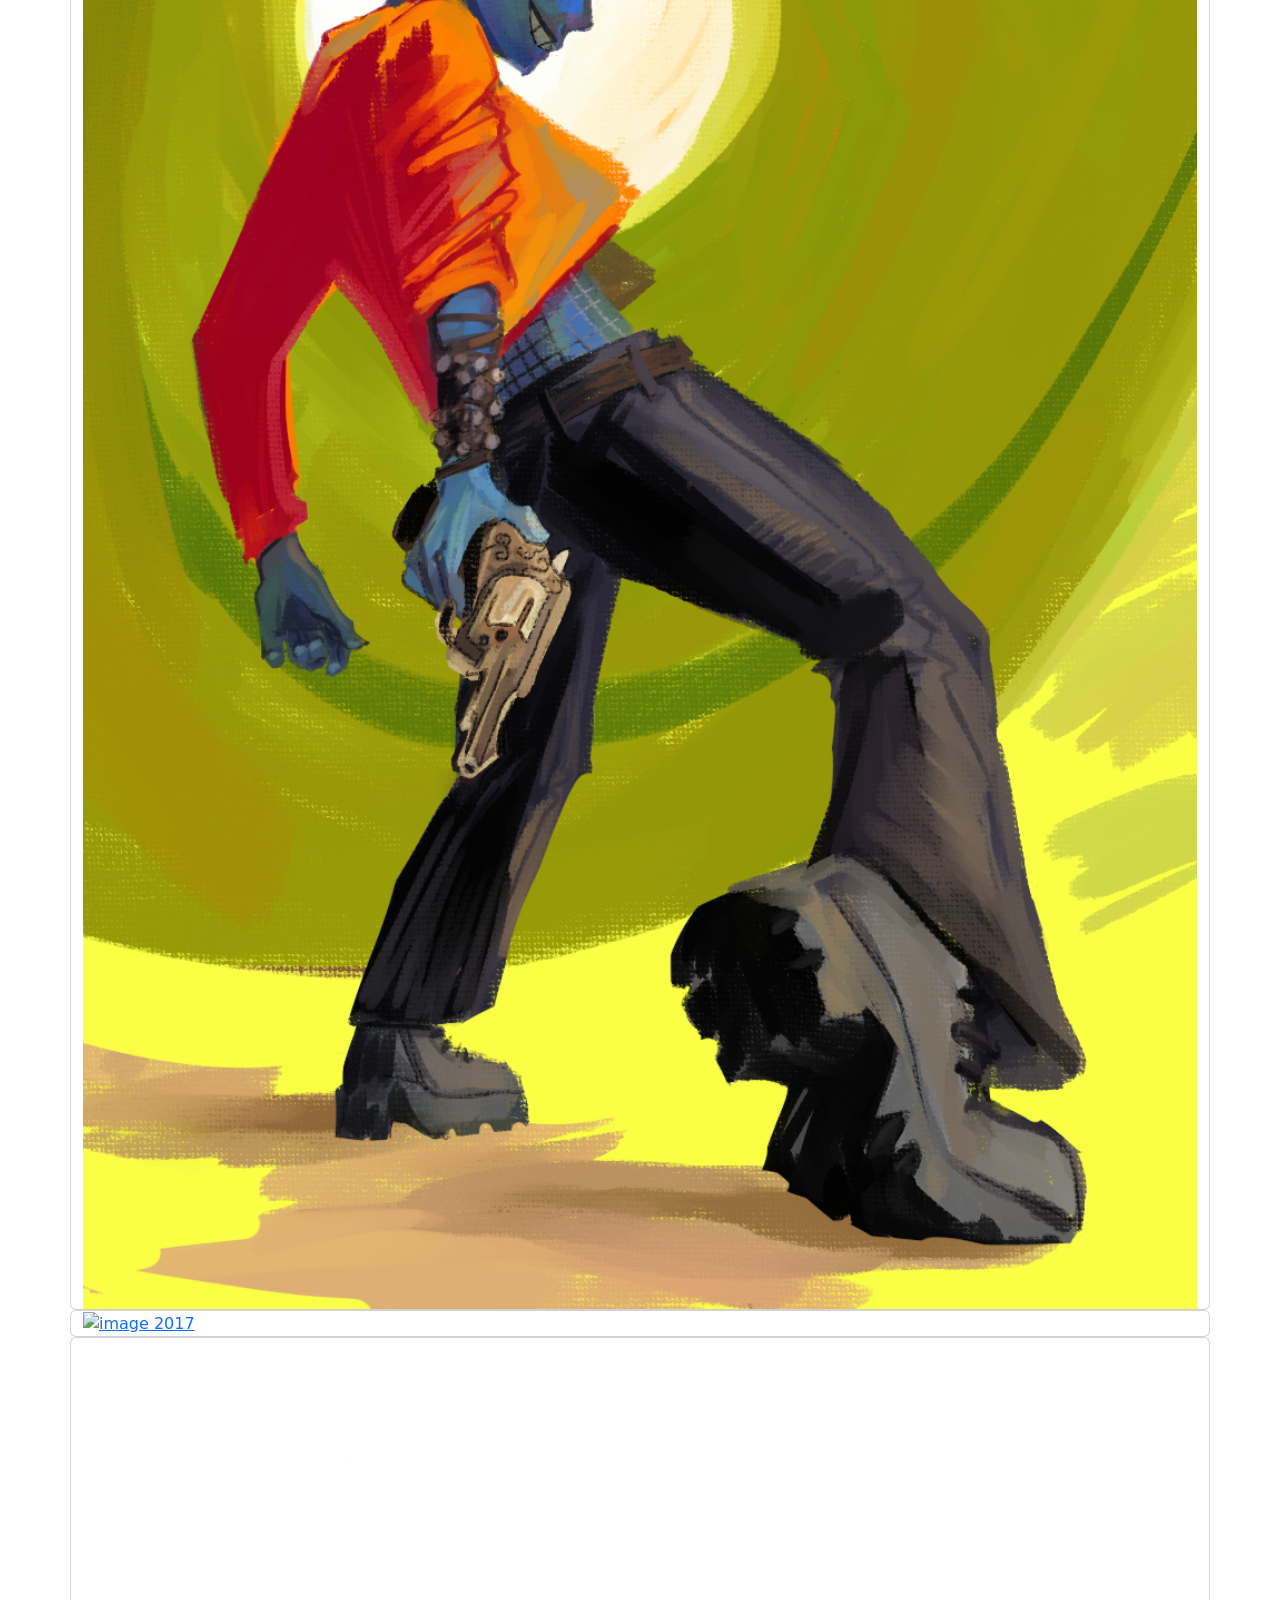
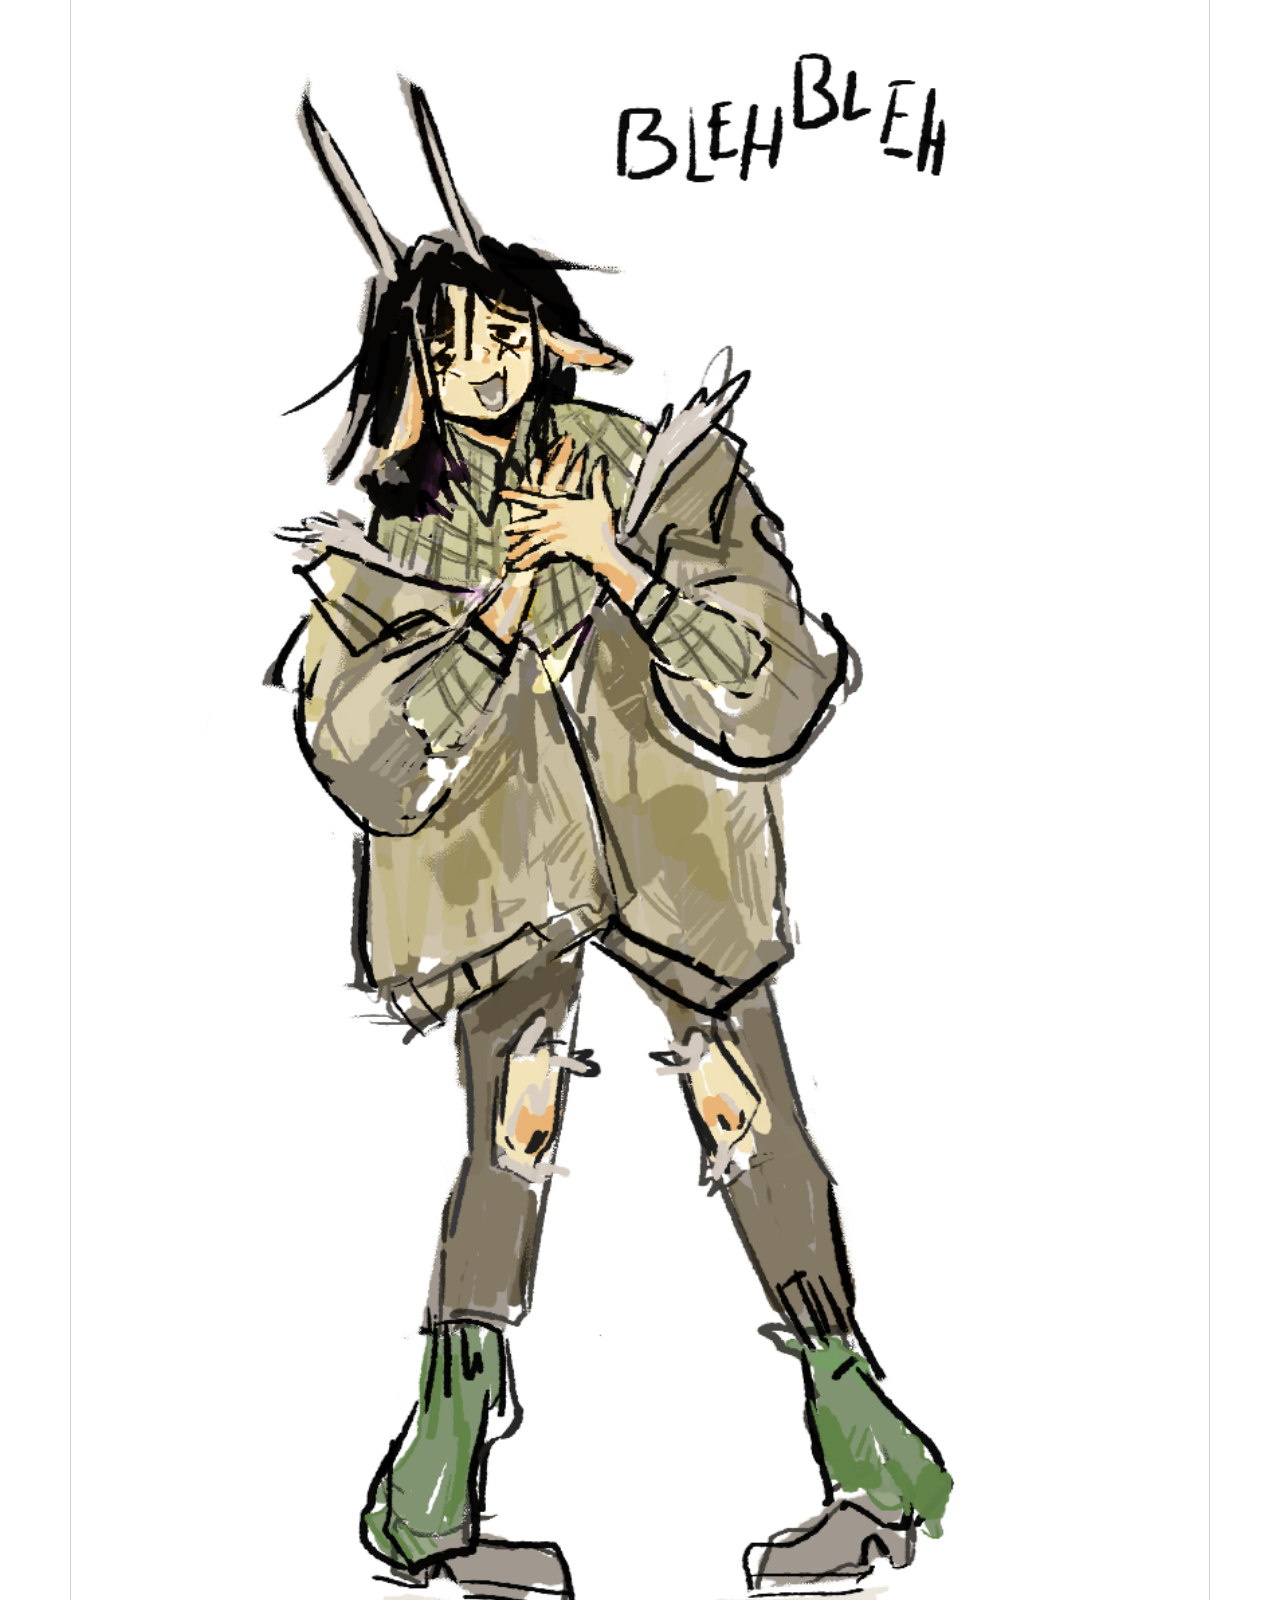
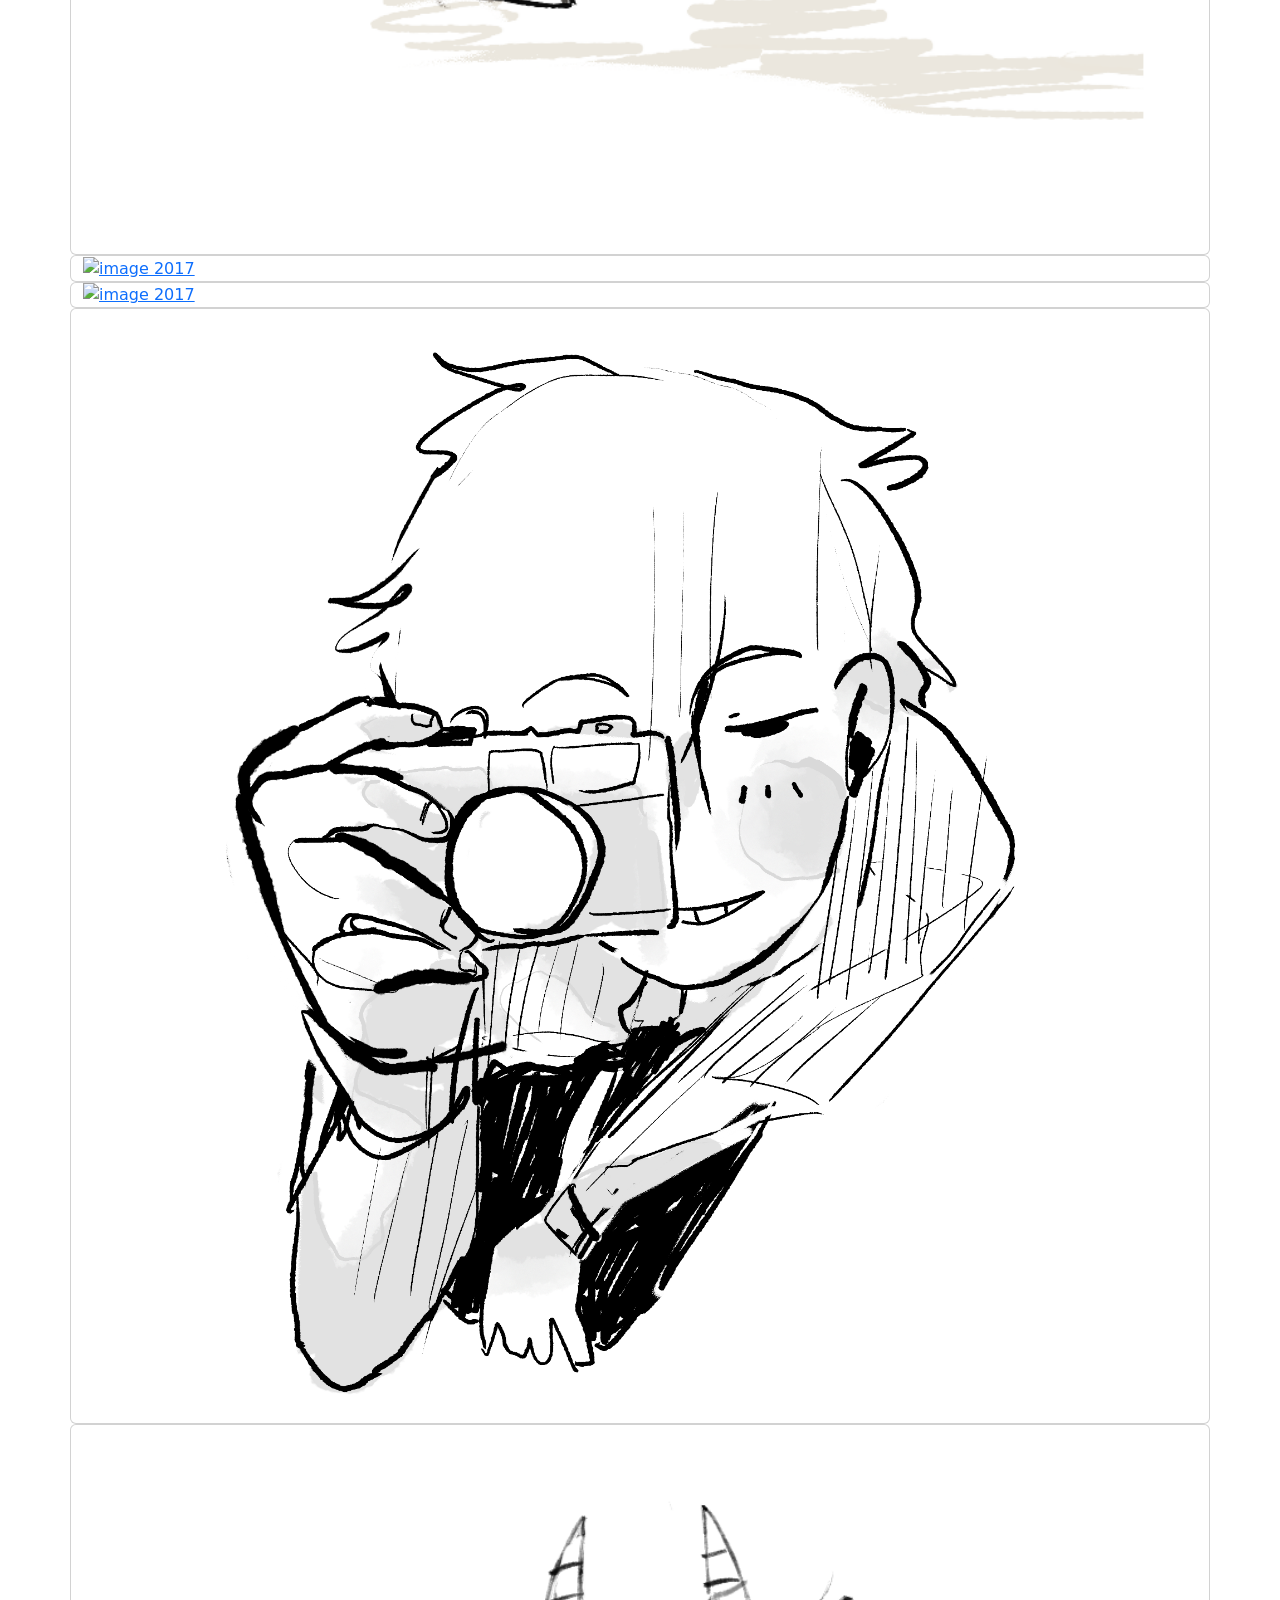
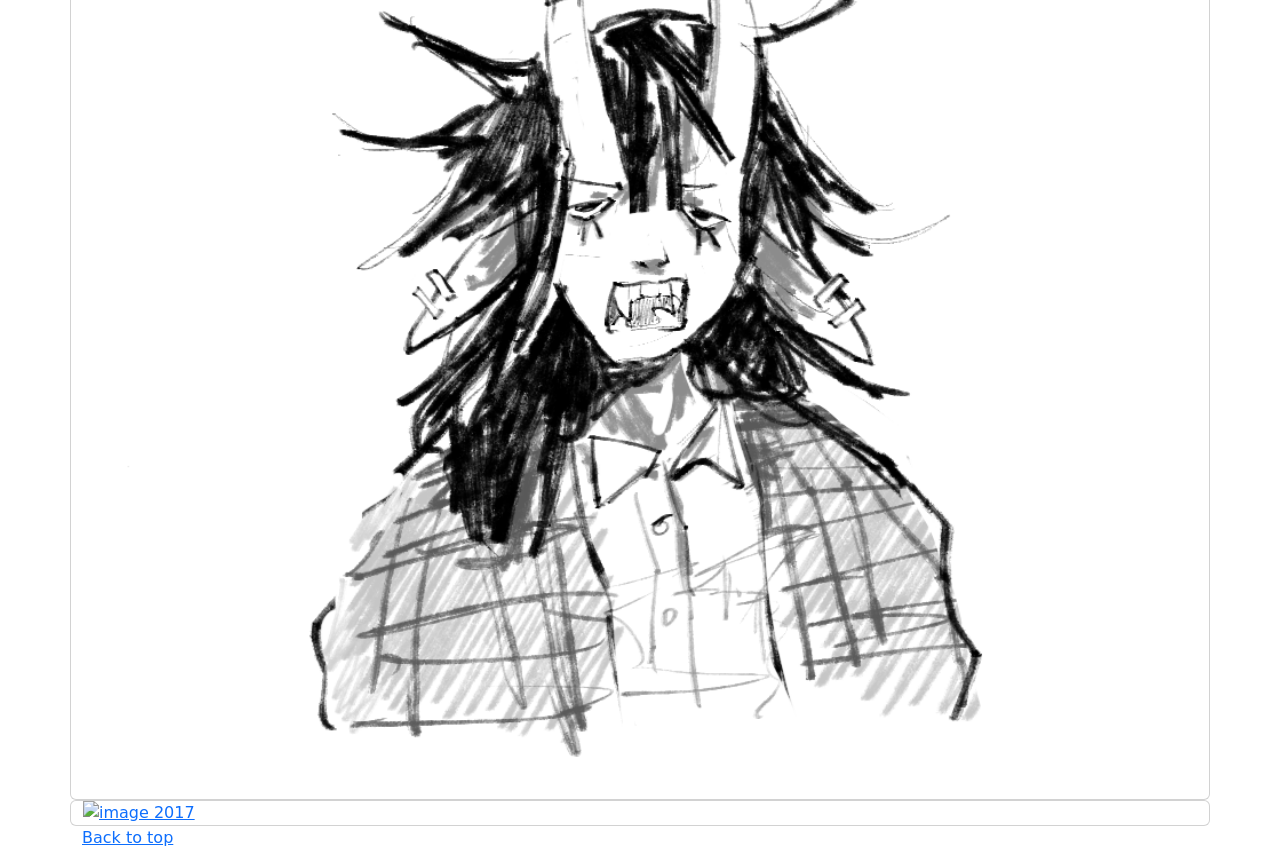
==== commit 546b8d6f: "Update image order in Portfolio" ====
--- a/index.html
+++ b/index.html
@@ -55,116 +55,128 @@
 
           <div class="row">
             <div class="card">
+              <a href="content/2d3d/fashion2.png">
+              <img src="content/2d3d/fashion2.png" alt="image 2017" style="width:100%"  
+               data-toggle="modal" data-target="#myModal">
+              </a>
+            </div>
+            <div class="card">
+              <a href="content/2d3d/fashion1_p2.png">
+              <img src="content/2d3d/fashion1_p2.png" alt="image 2017" style="width:100%"  
+                   data-toggle="modal" data-target="#myModal">
+              </a>
+            </div>
+            <div class="card">
+              <a href="content/2d3d/fashion1_p1.png">
+              <img src="content/2d3d/fashion1_p1.png" alt="image 2017" style="width:100%"
+                   data-toggle="modal" data-target="#myModal">   
+              </a>  
+            </div>
+
+            <div class="card">
+              <a href="content/2d3d/tea party3.png">
+              <img src="content/2d3d/tea party3.png" alt="image 2017" style="width:100%"
+                   data-toggle="modal" data-target="#myModal">     
+              </a>
+            </div>
+            <div class="card">
+              <a href="content/2d3d/lady_brush6.8.png">
+              <img src="content/2d3d/lady_brush6.8.png" alt="image 2017" style="width:100%"
+                   data-toggle="modal" data-target="#myModal">     
+              </a>
+            </div>
+            <div class="card">
+              <a href="content/2d3d/pixel_gamejam sprites.png">
+              <img src="content/2d3d/pixel_gamejam sprites.png" alt="image 2017" style="width:100%"
+                   data-toggle="modal" data-target="#myModal">     
+              </a>
+            </div>           
+
+            <div class="card">
+              <a href="content/2d3d/cropped_poster.png">
+              <img src="content/2d3d/cropped_poster.png" alt="image 2017" style="width:100%"  
+               data-toggle="modal" data-target="#myModal">
+              </a>
+            </div>
+            <div class="card">
+              <a href="content/2d3d/grease_pencil_guy0001-0250.gif">
+              <img src="content/2d3d/grease_pencil_guy0001-0250.gif" alt="image 2017" style="width:100%"
+                   data-toggle="modal" data-target="#myModal">     
+              </a>
+            </div>
+            <div class="card">
+              <a href="content/2d3d/pixel_poppy(yes).gif">
+              <img src="content/2d3d/pixel_poppy(yes).gif" alt="image 2017" style="width:100%"
+                   data-toggle="modal" data-target="#myModal">     
+              </a>
+            </div>
+            
+            <div class="card">
+              <a href="content/2d3d/paper_drawing_Page_2i.png">
+              <img src="content/2d3d/paper_drawing_Page_2i.png" alt="image 2017" style="width:100%"
+                   data-toggle="modal" data-target="#myModal">     
+              </a>
+            </div>
+            <div class="card">
+              <a href="content/2d3d/paper_drawing_Page_4.png">
+              <img src="content/2d3d/paper_drawing_Page_4.png" alt="image 2017" style="width:100%"
+                   data-toggle="modal" data-target="#myModal">   
+              </a>  
+            </div>
+            <div class="card">
+              <a href="content/2d3d/paper_drawing_Page_5ffff.png">
+              <img src="content/2d3d/paper_drawing_Page_5ffff.png" alt="image 2017" style="width:100%"
+                   data-toggle="modal" data-target="#myModal">   
+              </a>  
+            </div>           
+           
+            <div class="card">
+              <a href="content/2d3d/sculpt_teto_front.jpg">
+              <img src="content/2d3d/sculpt_teto_front.jpg" alt="image 2017" style="width:100%"
+                   data-toggle="modal" data-target="#myModal">     
+              </a>
+            </div>
+            <div class="card">
+              <a href="content/2d3d/sculpt_willow.jpg">
+              <img src="content/2d3d/sculpt_willow.jpg" alt="image 2017" style="width:100%"
+                   data-toggle="modal" data-target="#myModal">     
+              </a>
+            </div>
+            <div class="card">
+              <a href="content/2d3d/testing4_tola1.png">
+              <img src="content/2d3d/testing4_tola1.png" alt="image 2017" style="width:100%"
+                   data-toggle="modal" data-target="#myModal">    
+              </a> 
+            </div>
+
+            <div class="card">
+              <a href="content/2d3d/xan3.png">
+              <img src="content/2d3d/xan3.png" alt="image 2017" style="width:100%"
+                   data-toggle="modal" data-target="#myModal">   
+              </a>  
+            </div>
+            <div class="card">
               <a href="content/2d3d/bleh.png">
               <img src="content/2d3d/bleh.png" alt="image 2017" style="width:100%"  
                    data-toggle="modal" data-target="#myModal">
               </a>
             </div>
             <div class="card">
-              <a href="content/2d3d/cropped_poster.png">
-              <img src="content/2d3d/cropped_poster.png" alt="image 2017" style="width:100%"  
-               data-toggle="modal" data-target="#myModal">
-              </a>
-            </div>
-            <div class="card">
-              <a href="content/2d3d/fashion1_p1.png">
-              <img src="content/2d3d/fashion1_p1.png" alt="image 2017" style="width:100%"
-                   data-toggle="modal" data-target="#myModal">   
-              </a>  
-            </div>
-             <div class="card">
-              <a href="content/2d3d/fashion1_p2.png">
-              <img src="content/2d3d/fashion1_p2.png" alt="image 2017" style="width:100%"  
-                   data-toggle="modal" data-target="#myModal">
-              </a>
-            </div>
-            <div class="card">
-              <a href="content/2d3d/fashion2.png">
-              <img src="content/2d3d/fashion2.png" alt="image 2017" style="width:100%"  
-               data-toggle="modal" data-target="#myModal">
-              </a>
-            </div>
-            <div class="card">
-              <a href="content/2d3d/grease_pencil_guy0001-0250.gif">
-              <img src="content/2d3d/grease_pencil_guy0001-0250.gif" alt="image 2017" style="width:100%"
-                   data-toggle="modal" data-target="#myModal">     
-              </a>
-            </div>
-            <div class="card">
-              <a href="content/2d3d/im the original... angel boi.png">
-              <img src="content/2d3d/im the original... angel boi.png" alt="image 2017" style="width:100%"
-                   data-toggle="modal" data-target="#myModal">   
-              </a>  
-            </div>
-            <div class="card">
-              <a href="content/2d3d/lady_brush6.8.png">
-              <img src="content/2d3d/lady_brush6.8.png" alt="image 2017" style="width:100%"
-                   data-toggle="modal" data-target="#myModal">     
-              </a>
-            </div>
+              <a href="content/2d3d/spook.png">
+              <img src="content/2d3d/spook.png" alt="image 2017" style="width:100%"
+                   data-toggle="modal" data-target="#myModal">     
+              </a>
+            </div>          
+
             <div class="card">
               <a href="content/2d3d/painting_flowercrownnn.png">
               <img src="content/2d3d/painting_flowercrownnn.png" alt="image 2017" style="width:100%"
-                   data-toggle="modal" data-target="#myModal">  
+                    data-toggle="modal" data-target="#myModal">  
               </a>   
-            </div>
-            <div class="card">
-              <a href="content/2d3d/paper_drawing_Page_2i.png">
-              <img src="content/2d3d/paper_drawing_Page_2i.png" alt="image 2017" style="width:100%"
-                   data-toggle="modal" data-target="#myModal">     
-              </a>
-            </div>
-            <div class="card">
-              <a href="content/2d3d/paper_drawing_Page_4.png">
-              <img src="content/2d3d/paper_drawing_Page_4.png" alt="image 2017" style="width:100%"
-                   data-toggle="modal" data-target="#myModal">   
-              </a>  
-            </div>
-            <div class="card">
-              <a href="content/2d3d/paper_drawing_Page_5ffff.png">
-              <img src="content/2d3d/paper_drawing_Page_5ffff.png" alt="image 2017" style="width:100%"
-                   data-toggle="modal" data-target="#myModal">   
-              </a>  
-            </div>
-            <div class="card">
-              <a href="content/2d3d/pixel_gamejam sprites.png">
-              <img src="content/2d3d/pixel_gamejam sprites.png" alt="image 2017" style="width:100%"
-                   data-toggle="modal" data-target="#myModal">     
-              </a>
-            </div>
-            <div class="card">
-              <a href="content/2d3d/pixel_poppy(yes).gif">
-              <img src="content/2d3d/pixel_poppy(yes).gif" alt="image 2017" style="width:100%"
-                   data-toggle="modal" data-target="#myModal">     
-              </a>
-            </div>
-            <div class="card">
-              <a href="content/2d3d/sculpt_teto_front.jpg">
-              <img src="content/2d3d/sculpt_teto_front.jpg" alt="image 2017" style="width:100%"
-                   data-toggle="modal" data-target="#myModal">     
-              </a>
-            </div>
-            <div class="card">
-              <a href="content/2d3d/sculpt_willow.jpg">
-              <img src="content/2d3d/sculpt_willow.jpg" alt="image 2017" style="width:100%"
-                   data-toggle="modal" data-target="#myModal">     
-              </a>
             </div>
             <div class="card">
               <a href="content/2d3d/silly.png">
               <img src="content/2d3d/silly.png" alt="image 2017" style="width:100%"
-                   data-toggle="modal" data-target="#myModal">     
-              </a>
-            </div>
-            <div class="card">
-              <a href="content/2d3d/spook.png">
-              <img src="content/2d3d/spook.png" alt="image 2017" style="width:100%"
-                   data-toggle="modal" data-target="#myModal">     
-              </a>
-            </div>
-            <div class="card">
-              <a href="content/2d3d/tea party3.png">
-              <img src="content/2d3d/tea party3.png" alt="image 2017" style="width:100%"
                    data-toggle="modal" data-target="#myModal">     
               </a>
             </div>
@@ -175,19 +187,12 @@
               </a>   
             </div>
             <div class="card">
-              <a href="content/2d3d/testing4_tola1.png">
-              <img src="content/2d3d/testing4_tola1.png" alt="image 2017" style="width:100%"
-                   data-toggle="modal" data-target="#myModal">    
-              </a> 
-            </div>
-            <div class="card">
-              <a href="content/2d3d/xan3.png">
-              <img src="content/2d3d/xan3.png" alt="image 2017" style="width:100%"
-                   data-toggle="modal" data-target="#myModal">   
-              </a>  
-            </div>
-
-            
+              <a href="content/2d3d/im the original... angel boi.png">
+              <img src="content/2d3d/im the original... angel boi.png" alt="image 2017" style="width:100%"
+                    data-toggle="modal" data-target="#myModal">   
+              </a>  
+            </div>
+           
           </div>
 
         </div>
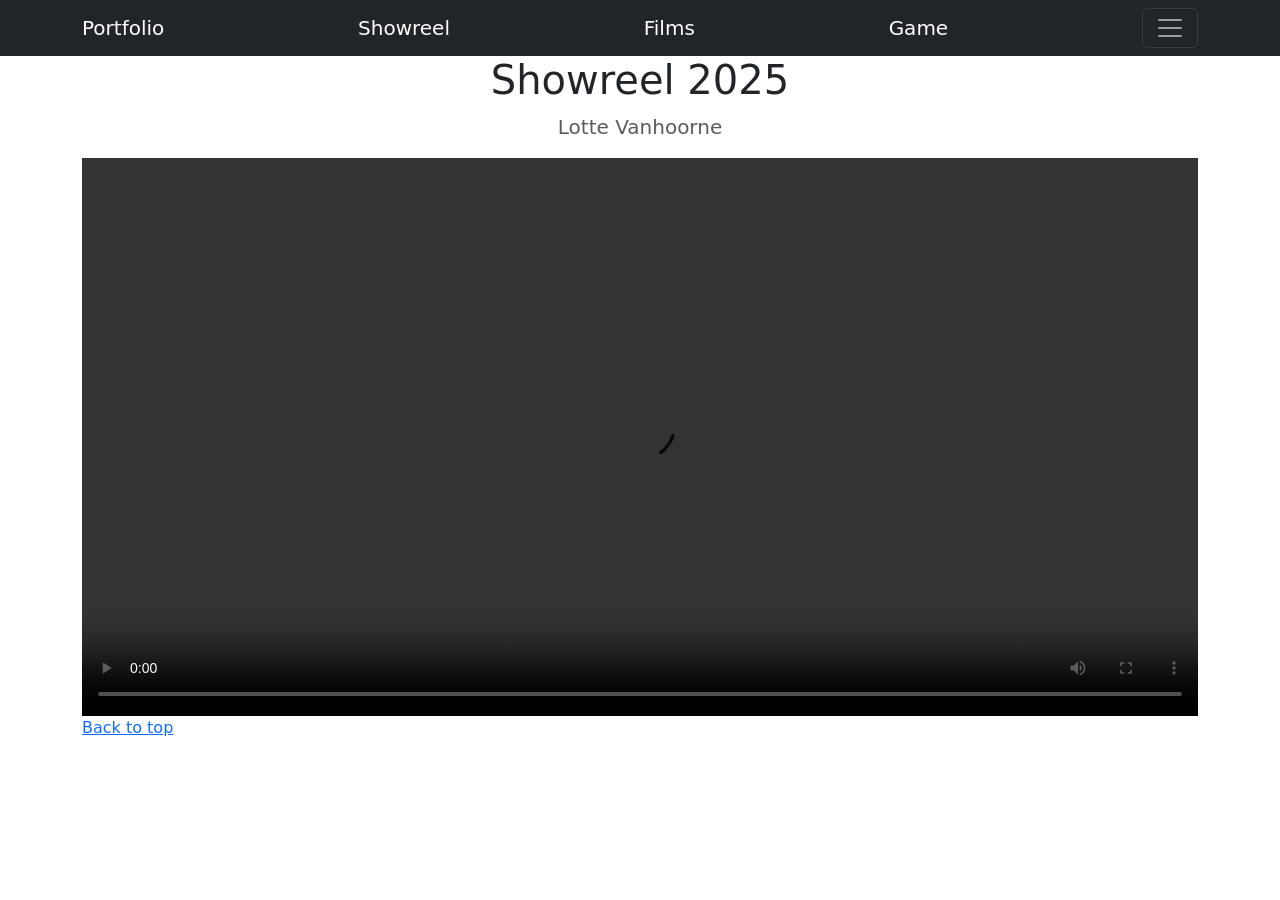
==== commit 0d1d2f53: "Set showreel as landing page" ====
--- a/index.html
+++ b/index.html
@@ -30,7 +30,7 @@
       </div>
       <div class="navbar navbar-dark bg-dark">
         <div class="container d-flex justify-content-between">
-          <a href="/index.html" class="navbar-brand">Portfolio</a>
+          <a href="/portfolio.html" class="navbar-brand">Portfolio</a>
           <a href="/showreel.html" class="navbar-brand">Showreel</a>
           <a href="/films.html" class="navbar-brand">Films</a>
           <a href="/game.html" class="navbar-brand">Game</a>
@@ -45,7 +45,7 @@
 
       <section class="jumbotron text-center">
         <div class="container">
-          <h1 class="jumbotron-heading">Portfolio</h1>
+          <h1 class="jumbotron-heading">Showreel 2025</h1>
           <p class="lead text-muted">Lotte Vanhoorne</p>
         </div>
       </section>
@@ -54,147 +54,10 @@
         <div class="container">
 
           <div class="row">
-            <div class="card">
-              <a href="content/2d3d/fashion2.png">
-              <img src="content/2d3d/fashion2.png" alt="image 2017" style="width:100%"  
-               data-toggle="modal" data-target="#myModal">
-              </a>
-            </div>
-            <div class="card">
-              <a href="content/2d3d/fashion1_p2.png">
-              <img src="content/2d3d/fashion1_p2.png" alt="image 2017" style="width:100%"  
-                   data-toggle="modal" data-target="#myModal">
-              </a>
-            </div>
-            <div class="card">
-              <a href="content/2d3d/fashion1_p1.png">
-              <img src="content/2d3d/fashion1_p1.png" alt="image 2017" style="width:100%"
-                   data-toggle="modal" data-target="#myModal">   
-              </a>  
-            </div>
-
-            <div class="card">
-              <a href="content/2d3d/tea party3.png">
-              <img src="content/2d3d/tea party3.png" alt="image 2017" style="width:100%"
-                   data-toggle="modal" data-target="#myModal">     
-              </a>
-            </div>
-            <div class="card">
-              <a href="content/2d3d/lady_brush6.8.png">
-              <img src="content/2d3d/lady_brush6.8.png" alt="image 2017" style="width:100%"
-                   data-toggle="modal" data-target="#myModal">     
-              </a>
-            </div>
-            <div class="card">
-              <a href="content/2d3d/pixel_gamejam sprites.png">
-              <img src="content/2d3d/pixel_gamejam sprites.png" alt="image 2017" style="width:100%"
-                   data-toggle="modal" data-target="#myModal">     
-              </a>
-            </div>           
-
-            <div class="card">
-              <a href="content/2d3d/cropped_poster.png">
-              <img src="content/2d3d/cropped_poster.png" alt="image 2017" style="width:100%"  
-               data-toggle="modal" data-target="#myModal">
-              </a>
-            </div>
-            <div class="card">
-              <a href="content/2d3d/grease_pencil_guy0001-0250.gif">
-              <img src="content/2d3d/grease_pencil_guy0001-0250.gif" alt="image 2017" style="width:100%"
-                   data-toggle="modal" data-target="#myModal">     
-              </a>
-            </div>
-            <div class="card">
-              <a href="content/2d3d/pixel_poppy(yes).gif">
-              <img src="content/2d3d/pixel_poppy(yes).gif" alt="image 2017" style="width:100%"
-                   data-toggle="modal" data-target="#myModal">     
-              </a>
-            </div>
-            
-            <div class="card">
-              <a href="content/2d3d/paper_drawing_Page_2i.png">
-              <img src="content/2d3d/paper_drawing_Page_2i.png" alt="image 2017" style="width:100%"
-                   data-toggle="modal" data-target="#myModal">     
-              </a>
-            </div>
-            <div class="card">
-              <a href="content/2d3d/paper_drawing_Page_4.png">
-              <img src="content/2d3d/paper_drawing_Page_4.png" alt="image 2017" style="width:100%"
-                   data-toggle="modal" data-target="#myModal">   
-              </a>  
-            </div>
-            <div class="card">
-              <a href="content/2d3d/paper_drawing_Page_5ffff.png">
-              <img src="content/2d3d/paper_drawing_Page_5ffff.png" alt="image 2017" style="width:100%"
-                   data-toggle="modal" data-target="#myModal">   
-              </a>  
-            </div>           
-           
-            <div class="card">
-              <a href="content/2d3d/sculpt_teto_front.jpg">
-              <img src="content/2d3d/sculpt_teto_front.jpg" alt="image 2017" style="width:100%"
-                   data-toggle="modal" data-target="#myModal">     
-              </a>
-            </div>
-            <div class="card">
-              <a href="content/2d3d/sculpt_willow.jpg">
-              <img src="content/2d3d/sculpt_willow.jpg" alt="image 2017" style="width:100%"
-                   data-toggle="modal" data-target="#myModal">     
-              </a>
-            </div>
-            <div class="card">
-              <a href="content/2d3d/testing4_tola1.png">
-              <img src="content/2d3d/testing4_tola1.png" alt="image 2017" style="width:100%"
-                   data-toggle="modal" data-target="#myModal">    
-              </a> 
-            </div>
-
-            <div class="card">
-              <a href="content/2d3d/xan3.png">
-              <img src="content/2d3d/xan3.png" alt="image 2017" style="width:100%"
-                   data-toggle="modal" data-target="#myModal">   
-              </a>  
-            </div>
-            <div class="card">
-              <a href="content/2d3d/bleh.png">
-              <img src="content/2d3d/bleh.png" alt="image 2017" style="width:100%"  
-                   data-toggle="modal" data-target="#myModal">
-              </a>
-            </div>
-            <div class="card">
-              <a href="content/2d3d/spook.png">
-              <img src="content/2d3d/spook.png" alt="image 2017" style="width:100%"
-                   data-toggle="modal" data-target="#myModal">     
-              </a>
-            </div>          
-
-            <div class="card">
-              <a href="content/2d3d/painting_flowercrownnn.png">
-              <img src="content/2d3d/painting_flowercrownnn.png" alt="image 2017" style="width:100%"
-                    data-toggle="modal" data-target="#myModal">  
-              </a>   
-            </div>
-            <div class="card">
-              <a href="content/2d3d/silly.png">
-              <img src="content/2d3d/silly.png" alt="image 2017" style="width:100%"
-                   data-toggle="modal" data-target="#myModal">     
-              </a>
-            </div>
-            <div class="card">
-              <a href="content/2d3d/testing2_rough brush clip.png">
-              <img src="content/2d3d/testing2_rough brush clip.png" alt="image 2017" style="width:100%"
-                   data-toggle="modal" data-target="#myModal">  
-              </a>   
-            </div>
-            <div class="card">
-              <a href="content/2d3d/im the original... angel boi.png">
-              <img src="content/2d3d/im the original... angel boi.png" alt="image 2017" style="width:100%"
-                    data-toggle="modal" data-target="#myModal">   
-              </a>  
-            </div>
-           
+              <video controls>
+                <source src="https://github.com/lotte-vnhrn/lotte-vnhrn.github.io/raw/refs/heads/main/content/showreel/showreel%202025.mp4">
+              </video>
           </div>
-
         </div>
       </div>
 
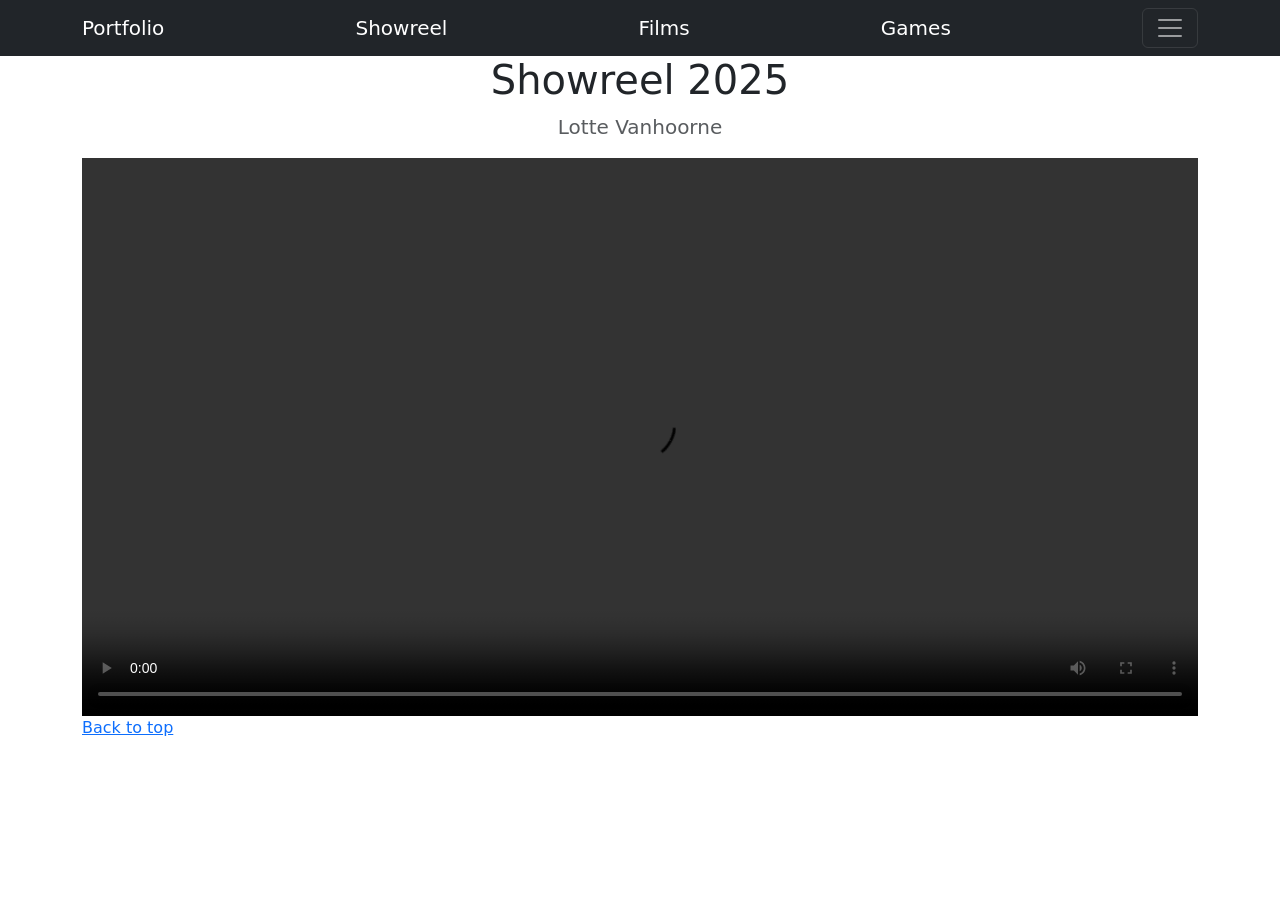
==== commit f578a0d7: "change game page to games" ====
--- a/index.html
+++ b/index.html
@@ -33,7 +33,7 @@
           <a href="/portfolio.html" class="navbar-brand">Portfolio</a>
           <a href="/showreel.html" class="navbar-brand">Showreel</a>
           <a href="/films.html" class="navbar-brand">Films</a>
-          <a href="/game.html" class="navbar-brand">Game</a>
+          <a href="/games.html" class="navbar-brand">Games</a>
           <button class="navbar-toggler" type="button" data-toggle="collapse" data-target="#navbarHeader" aria-controls="navbarHeader" aria-expanded="false" aria-label="Toggle navigation">
             <span class="navbar-toggler-icon"></span>
           </button>
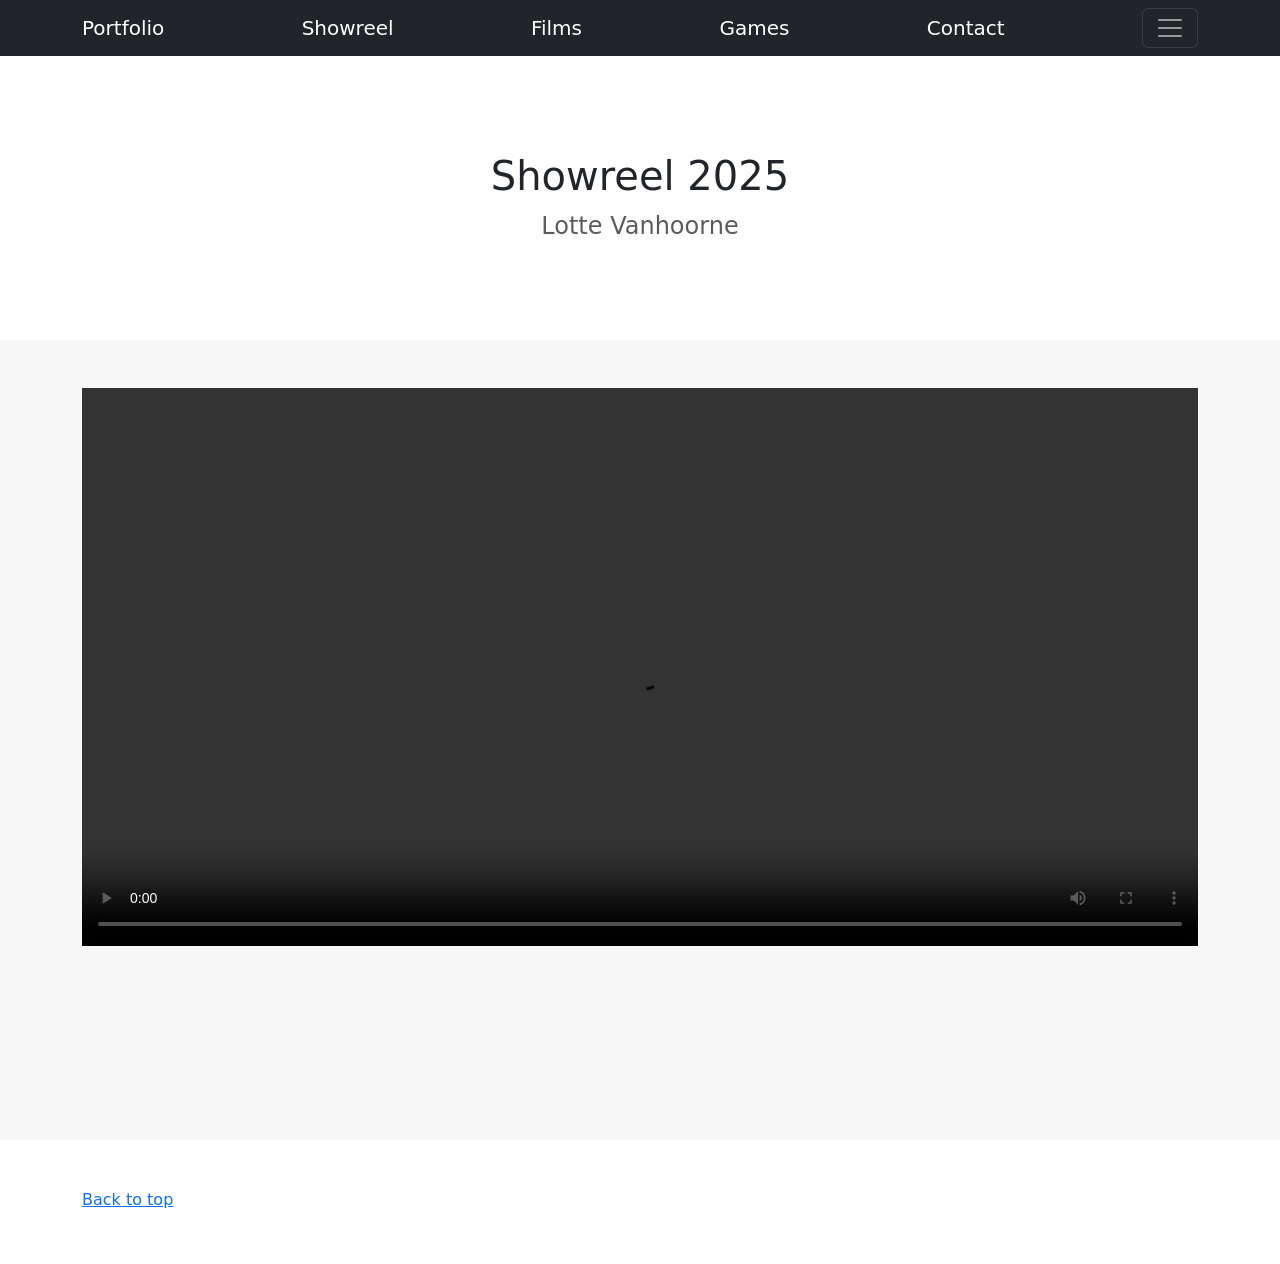
==== commit 2c04fa91: "add contact page + change text size + film title adjustments" ====
--- a/index.html
+++ b/index.html
@@ -34,6 +34,7 @@
           <a href="/showreel.html" class="navbar-brand">Showreel</a>
           <a href="/films.html" class="navbar-brand">Films</a>
           <a href="/games.html" class="navbar-brand">Games</a>
+          <a href="/contact.html" class="navbar-brand">Contact</a>
           <button class="navbar-toggler" type="button" data-toggle="collapse" data-target="#navbarHeader" aria-controls="navbarHeader" aria-expanded="false" aria-label="Toggle navigation">
             <span class="navbar-toggler-icon"></span>
           </button>
--- a/album.css
+++ b/album.css
@@ -0,0 +1,69 @@
+body {
+  min-height: 75rem; /* Can be removed; just added for demo purposes */
+}
+
+.navbar {
+  margin-bottom: 0;
+}
+
+.jumbotron {
+  padding-top: 6rem;
+  padding-bottom: 6rem;
+  margin-bottom: 0;
+  background-color: #fff;
+}
+
+.jumbotron p:last-child {
+  margin-bottom: 0;
+}
+
+.jumbotron-heading {
+  font-weight: 300;
+}
+
+.jumbotron .container {
+  max-width: 40rem;
+}
+
+.album {
+  min-height: 50rem; /* Can be removed; just added for demo purposes */
+  padding-top: 3rem;
+  padding-bottom: 3rem;
+  background-color: #f7f7f7;
+}
+
+.card {
+  float: left;
+  width: 33.333%;
+  padding: .75rem;
+  margin-bottom: 2rem;
+  border: 0;
+}
+
+.card > img {
+  margin-bottom: .75rem;
+}
+
+.card-text {
+  font-size: 110%;
+}
+
+.jumbotron-heading {
+  font-size: 250%;
+}
+
+.lead {
+  font-size: 150%;
+}
+
+/*<h1 class="jumbotron-heading">Portfolio</h1>
+<p class="lead text-muted">Lotte Vanhoorne</p> */
+
+footer {
+  padding-top: 3rem;
+  padding-bottom: 3rem;
+}
+
+footer p {
+  margin-bottom: .25rem;
+}
